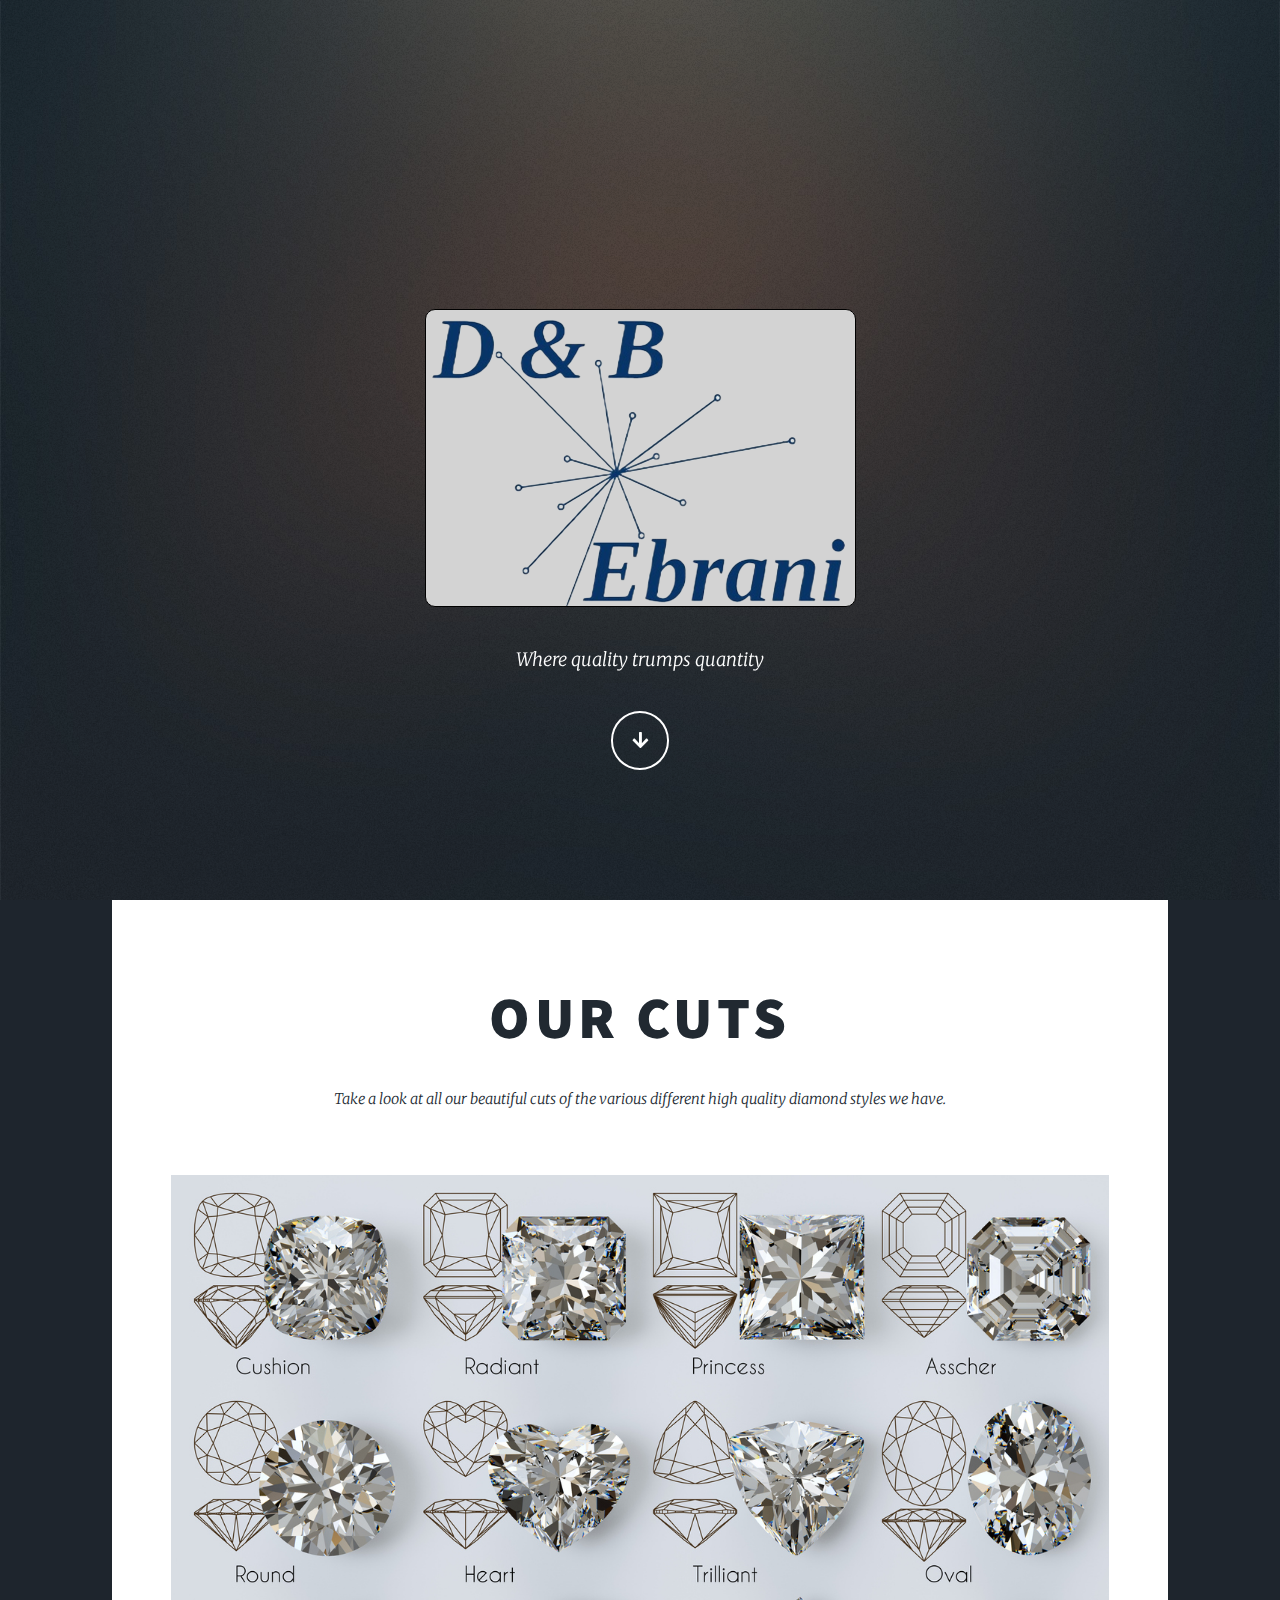
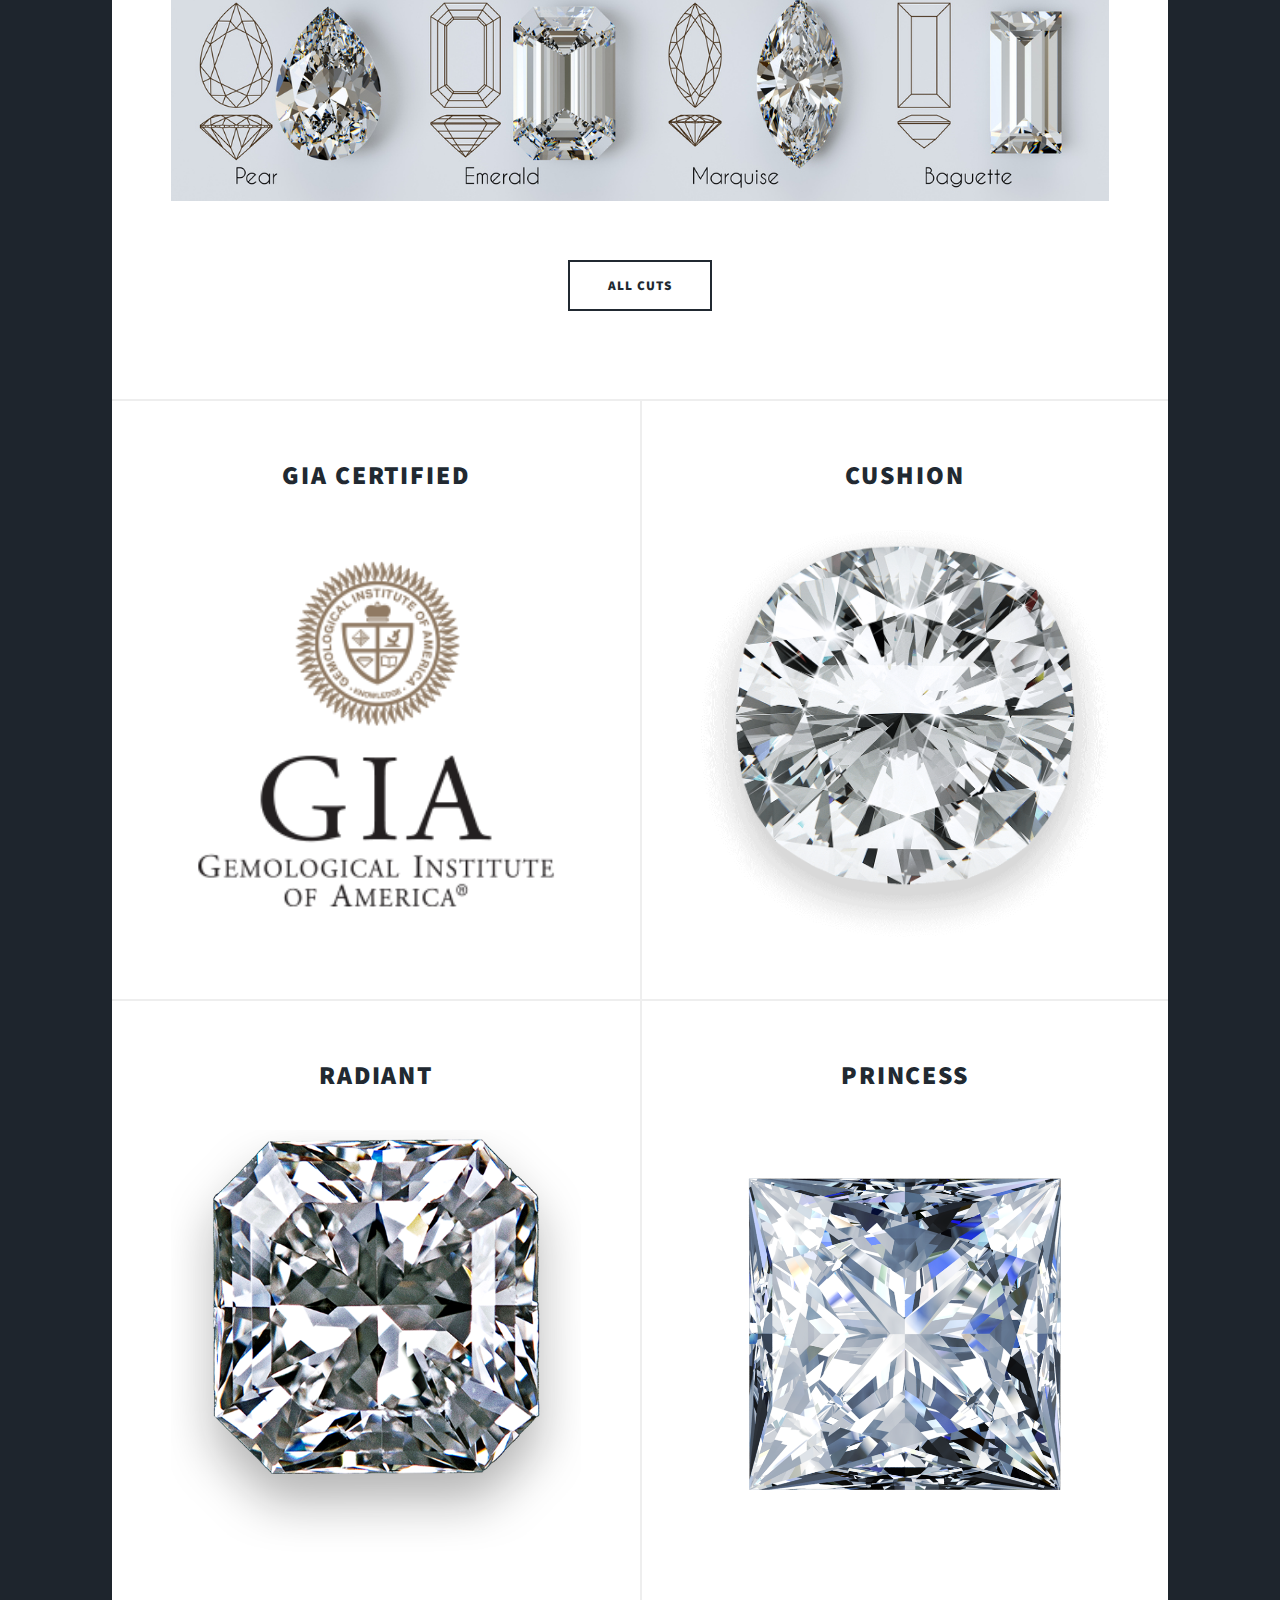
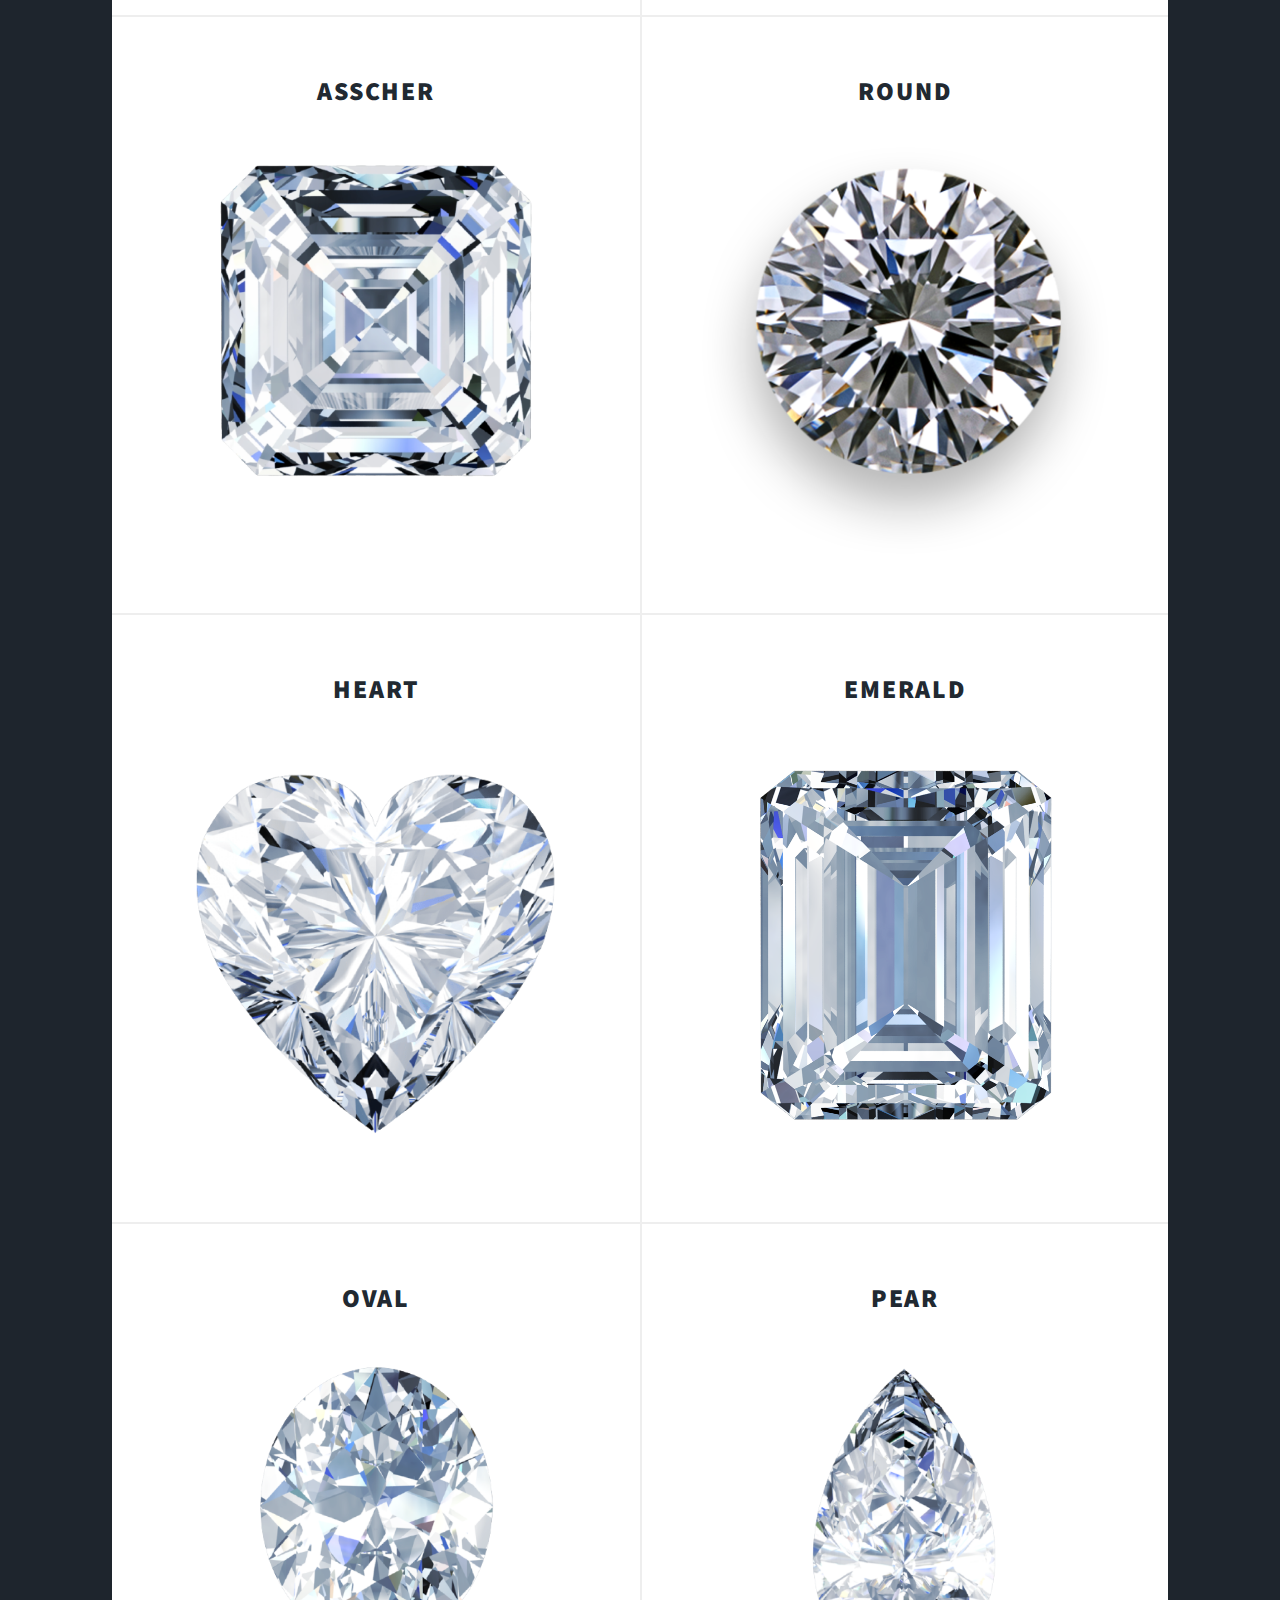
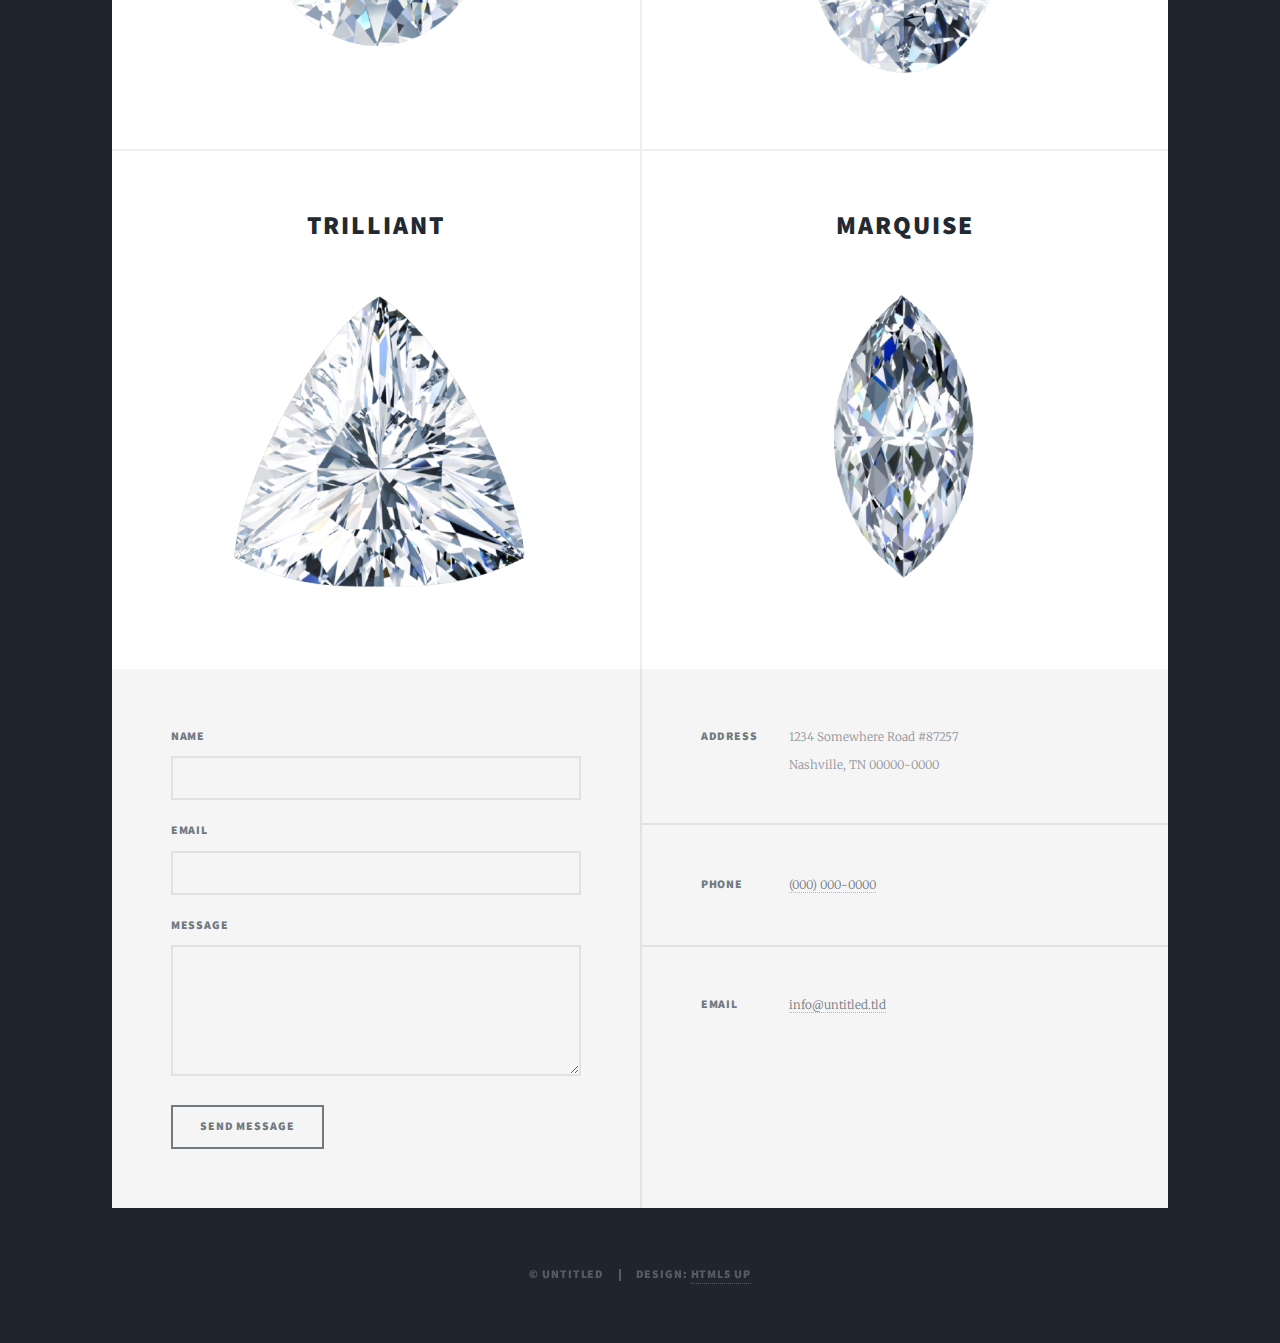
==== index.html @ 0fe48cf9 "first commit" ====
<!DOCTYPE HTML>
<!--
	Massively by HTML5 UP
	html5up.net | @ajlkn
	Free for personal and commercial use under the CCA 3.0 license (html5up.net/license)
-->
<html>
	<head>
		<title>D&B Ebrani</title>
		<meta charset="utf-8" />
		<meta name="viewport" content="width=device-width, initial-scale=1, user-scalable=no" />
		<link rel="stylesheet" href="assets/css/main.css" />
		<noscript><link rel="stylesheet" href="assets/css/noscript.css" /></noscript>
		<link rel="apple-touch-icon" sizes="180x180" href="./assets/favicon_io/apple-touch-icon.png">
		<link rel="icon" type="image/png" sizes="32x32" href="./assets/favicon_io/favicon-32x32.png">
		<link rel="icon" type="image/png" sizes="16x16" href="./assets/favicon_io/favicon-16x16.png">
		<link rel="manifest" href="/site.webmanifest">
	</head>
	<body class="is-preload">

		<!-- Wrapper -->
			<div id="wrapper" class="fade-in">

				<!-- Intro -->
					<div id="intro">
						<img src="./images/logo.png" class='main-logo' alt="">
						<!-- <h1>D & B<br />
						Ebrani</h1> -->
						<br>
						<p>Where quality trumps quantity</p>
						<ul class="actions">
							<li><a href="#header" class="button icon solid solo fa-arrow-down scrolly">Continue</a></li>
						</ul>
					</div>

				<!-- Header -->
					<header id="header">
						<a href="index.html" class="logo">D&B Ebrani</a>
					</header>

				<!-- Nav -->
					<!-- <nav id="nav">
						<ul class="links">
							<li class="active"><a href="index.html">This is Massively</a></li>
							<li><a href="generic.html">Generic Page</a></li>
							<li><a href="elements.html">Elements Reference</a></li>
						</ul>
						<ul class="icons">
							<li><a href="#" class="icon brands fa-twitter"><span class="label">Twitter</span></a></li>
							<li><a href="#" class="icon brands fa-facebook-f"><span class="label">Facebook</span></a></li>
							<li><a href="#" class="icon brands fa-instagram"><span class="label">Instagram</span></a></li>
							<li><a href="#" class="icon brands fa-github"><span class="label">GitHub</span></a></li>
						</ul>
					</nav> -->

				<!-- Main -->
					<div id="main">

						<!-- Featured Post -->
							<article class="post featured">
								<header class="major">
									<!-- <span class="date">April 25, 2017</span> -->
									<h2>Our Cuts</h2>
									<p>Take a look at all our beautiful cuts of the various different high quality diamond styles we have.</p>
								</header>
								<a href="all_cuts.html" class="image main"><img src="images/allcuts.jpeg" alt="" /></a>
								<ul class="actions special">
									<li><a href="all_cuts.html" class="button large">All Cuts</a></li>
								</ul>
							</article>

						<!-- Posts -->
							<section class="posts">
								<article>
									<header>
										<!-- <span class="date">April 24, 2017</span> -->
										<h2><a href="./gia.html">GIA Certified
										</a></h2>
									</header>
									<a href="./gia.html" class="image fit"><img src="images/gia.png" alt="" /></a>
									<!-- <p>Donec eget ex magna. Interdum et malesuada fames ac ante ipsum primis in faucibus. Pellentesque venenatis dolor imperdiet dolor mattis sagittis magna etiam.</p>
									<ul class="actions special">
										<li><a href="#" class="button">Full Story</a></li> -->
									</ul>
								</article>
								<article>
									<header>
										<!-- <span class="date">April 22, 2017</span> -->
										<h2><a href="./cushion.html">Cushion
										</a></h2>
									</header>
									<a href="./cushion.html" class="image fit"><img src="images/cushion.png" alt="" /></a>
									<!-- <p>Donec eget ex magna. Interdum et malesuada fames ac ante ipsum primis in faucibus. Pellentesque venenatis dolor imperdiet dolor mattis sagittis magna etiam.</p>
									<ul class="actions special">
										<li><a href="#" class="button">Full Story</a></li> -->
									</ul>
								</article>
								<article>
									<header>
										<!-- <span class="date">April 18, 2017</span> -->
										<h2><a href="radiant.html">Radiant
										</a></h2>
									</header>
									<a href="radiant.html" class="image fit"><img src="images/radiant.png" alt="" /></a>
									<!-- <p>Donec eget ex magna. Interdum et malesuada fames ac ante ipsum primis in faucibus. Pellentesque venenatis dolor imperdiet dolor mattis sagittis magna etiam.</p>
									<ul class="actions special">
										<li><a href="#" class="button">Full Story</a></li> -->
									</ul>
								</article>
								<article>
									<header>
										<!-- <span class="date">April 14, 2017</span> -->
										<h2><a href="princess.html">Princess
										</a></h2>
									</header>
									<a href="princess.html" class="image fit"><img src="images/princess.png" alt="" /></a>
									<!-- <p>Donec eget ex magna. Interdum et malesuada fames ac ante ipsum primis in faucibus. Pellentesque venenatis dolor imperdiet dolor mattis sagittis magna etiam.</p>
									<ul class="actions special">
										<li><a href="#" class="button">Full Story</a></li> -->
									</ul>
								</article>
								<article>
									<header>
										<!-- <span class="date">April 11, 2017</span> -->
										<h2><a href="asscher.html">Asscher
										</a></h2>
									</header>
									<a href="asscher.html" class="image fit"><img src="images/asscher.png" alt="" /></a>
									<!-- <p>Donec eget ex magna. Interdum et malesuada fames ac ante ipsum primis in faucibus. Pellentesque venenatis dolor imperdiet dolor mattis sagittis magna etiam.</p>
									<ul class="actions special">
										<li><a href="#" class="button">Full Story</a></li> -->
									</ul>
								</article>
								<article>
									<header>
										<!-- <span class="date">April 7, 2017</span> -->
										<h2><a href="round.html">Round</a></h2>
									</header>
									<a href="round.html" class="image fit"><img src="images/round.png" alt="" /></a>
									<!-- <p>Donec eget ex magna. Interdum et malesuada fames ac ante ipsum primis in faucibus. Pellentesque venenatis dolor imperdiet dolor mattis sagittis magna etiam.</p>
									<ul class="actions special">
										<li><a href="#" class="button">Full Story</a></li> -->
									</ul>
								</article>
								<article>
									<header>
										<!-- <span class="date">April 7, 2017</span> -->
										<h2><a href="heart.html">Heart</a></h2>
									</header>
									<a href="heart.html" class="image fit"><img src="images/heart.png" alt="" /></a>
									<!-- <p>Donec eget ex magna. Interdum et malesuada fames ac ante ipsum primis in faucibus. Pellentesque venenatis dolor imperdiet dolor mattis sagittis magna etiam.</p>
									<ul class="actions special">
										<li><a href="#" class="button">Full Story</a></li> -->
									</ul>
								</article>
								<article>
									<header>
										<!-- <span class="date">April 7, 2017</span> -->
										<h2><a href="emerald.html">Emerald</a></h2>
									</header>
									<a href="emerald.html" class="image fit"><img src="images/emerald.png" alt="" /></a>
									<!-- <p>Donec eget ex magna. Interdum et malesuada fames ac ante ipsum primis in faucibus. Pellentesque venenatis dolor imperdiet dolor mattis sagittis magna etiam.</p>
									<ul class="actions special">
										<li><a href="#" class="button">Full Story</a></li> -->
									</ul>
								</article>
								<article>
									<header>
										<!-- <span class="date">April 7, 2017</span> -->
										<h2><a href="oval.html">Oval</a></h2>
									</header>
									<a href="oval.html" class="image fit"><img src="images/oval.png" alt="" /></a>
									<!-- <p>Donec eget ex magna. Interdum et malesuada fames ac ante ipsum primis in faucibus. Pellentesque venenatis dolor imperdiet dolor mattis sagittis magna etiam.</p>
									<ul class="actions special">
										<li><a href="#" class="button">Full Story</a></li> -->
									</ul>
								</article>
								<article>
									<header>
										<!-- <span class="date">April 7, 2017</span> -->
										<h2><a href="pear.html">Pear</a></h2>
									</header>
									<a href="pear.html" class="image fit"><img src="images/pear.png" alt="" /></a>
									<!-- <p>Donec eget ex magna. Interdum et malesuada fames ac ante ipsum primis in faucibus. Pellentesque venenatis dolor imperdiet dolor mattis sagittis magna etiam.</p>
									<ul class="actions special">
										<li><a href="#" class="button">Full Story</a></li> -->
									</ul>
								</article>
								<article>
									<header>
										<!-- <span class="date">April 7, 2017</span> -->
										<h2><a href="trilliant.html">Trilliant</a></h2>
									</header>
									<a href="trilliant.html" class="image fit"><img src="images/trilliant.png" alt="" /></a>
									<!-- <p>Donec eget ex magna. Interdum et malesuada fames ac ante ipsum primis in faucibus. Pellentesque venenatis dolor imperdiet dolor mattis sagittis magna etiam.</p>
									<ul class="actions special">
										<li><a href="#" class="button">Full Story</a></li> -->
									</ul>
								</article>
								
								<article>
									<header>
										<!-- <span class="date">April 7, 2017</span> -->
										<h2><a href="marquise.html">Marquise</a></h2>
									</header>
									<a href="marquise.html" class="image fit"><img src="images/marquise.png" alt="" /></a>
									<!-- <p>Donec eget ex magna. Interdum et malesuada fames ac ante ipsum primis in faucibus. Pellentesque venenatis dolor imperdiet dolor mattis sagittis magna etiam.</p>
									<ul class="actions special">
										<li><a href="#" class="button">Full Story</a></li> -->
									</ul>
								</article>
							</section>

						<!-- Footer -->
							<!-- <footer>
								<div class="pagination">
									<a href="#" class="previous">Prev</a>
									<a href="#" class="page active">1</a>
									<a href="#" class="page">2</a>
									<a href="#" class="page">3</a>
									<span class="extra">&hellip;</span>
									<a href="#" class="page">8</a>
									<a href="#" class="page">9</a>
									<a href="#" class="page">10</a>
									<a href="#" class="next">Next</a>
								</div>
							</footer> -->

					</div>

				<!-- Footer -->
					<footer id="footer">
						<section>
							<form method="post" action="#">
								<div class="fields">
									<div class="field">
										<label for="name">Name</label>
										<input type="text" name="name" id="name" />
									</div>
									<div class="field">
										<label for="email">Email</label>
										<input type="text" name="email" id="email" />
									</div>
									<div class="field">
										<label for="message">Message</label>
										<textarea name="message" id="message" rows="3"></textarea>
									</div>
								</div>
								<ul class="actions">
									<li><input type="submit" value="Send Message" /></li>
								</ul>
							</form>
						</section>
						<section class="split contact">
							<section class="alt">
								<h3>Address</h3>
								<p>1234 Somewhere Road #87257<br />
								Nashville, TN 00000-0000</p>
							</section>
							<section>
								<h3>Phone</h3>
								<p><a href="#">(000) 000-0000</a></p>
							</section>
							<section>
								<h3>Email</h3>
								<p><a href="#">info@untitled.tld</a></p>
							</section>
							<!-- <section>
								<h3>Social</h3>
								<ul class="icons alt">
									<li><a href="#" class="icon brands alt fa-twitter"><span class="label">Twitter</span></a></li>
									<li><a href="#" class="icon brands alt fa-facebook-f"><span class="label">Facebook</span></a></li>
									<li><a href="#" class="icon brands alt fa-instagram"><span class="label">Instagram</span></a></li>
									<li><a href="#" class="icon brands alt fa-github"><span class="label">GitHub</span></a></li>
								</ul>
							</section> -->
						</section>
					</footer>

				<!-- Copyright -->
					<div id="copyright">
						<ul><li>&copy; Untitled</li><li>Design: <a href="https://html5up.net">HTML5 UP</a></li></ul>
					</div>

			</div>

		<!-- Scripts -->
			<script src="assets/js/jquery.min.js"></script>
			<script src="assets/js/jquery.scrollex.min.js"></script>
			<script src="assets/js/jquery.scrolly.min.js"></script>
			<script src="assets/js/browser.min.js"></script>
			<script src="assets/js/breakpoints.min.js"></script>
			<script src="assets/js/util.js"></script>
			<script src="assets/js/main.js"></script>

	</body>
</html>
---- assets/css/main.css ----
@import url(fontawesome-all.min.css);
@import url("https://fonts.googleapis.com/css?family=Merriweather:300,700,300italic,700italic|Source+Sans+Pro:900");

/*
	Massively by HTML5 UP
	html5up.net | @ajlkn
	Free for personal and commercial use under the CCA 3.0 license (html5up.net/license)
*/


html, body, div, span, applet, object,
iframe, h1, h2, h3, h4, h5, h6, p, blockquote,
pre, a, abbr, acronym, address, big, cite,
code, del, dfn, em, img, ins, kbd, q, s, samp,
small, strike, strong, sub, sup, tt, var, b,
u, i, center, dl, dt, dd, ol, ul, li, fieldset,
form, label, legend, table, caption, tbody,
tfoot, thead, tr, th, td, article, aside,
canvas, details, embed, figure, figcaption,
footer, header, hgroup, menu, nav, output, ruby,
section, summary, time, mark, audio, video {
	margin: 0;
	padding: 0;
	border: 0;
	font-size: 100%;
	font: inherit;
	vertical-align: baseline;}

article, aside, details, figcaption, figure,
footer, header, hgroup, menu, nav, section {
	display: block;}

body {
	line-height: 1;
}

ol, ul {
	list-style: none;
}

blockquote, q {
	quotes: none;
}

	blockquote:before, blockquote:after, q:before, q:after {
		content: '';
		content: none;
	}

table {
	border-collapse: collapse;
	border-spacing: 0;
}

body {
	-webkit-text-size-adjust: none;
}

mark {
	background-color: transparent;
	color: inherit;
}

input::-moz-focus-inner {
	border: 0;
	padding: 0;
}

input, select, textarea {
	-moz-appearance: none;
	-webkit-appearance: none;
	-ms-appearance: none;
	appearance: none;
}

/* Basic */

	@-ms-viewport {
		width: device-width;
	}

	body {
		-ms-overflow-style: scrollbar;
	}

	@media screen and (max-width: 480px) {

		html, body {
			min-width: 320px;
		}

	}

	html {
		box-sizing: border-box;
	}

	*, *:before, *:after {
		box-sizing: inherit;
	}

	body {
		background-color: #1e252d;
	}

		body.is-preload *, body.is-preload *:before, body.is-preload *:after {
			-moz-animation: none !important;
			-webkit-animation: none !important;
			-ms-animation: none !important;
			animation: none !important;
			-moz-transition: none !important;
			-webkit-transition: none !important;
			-ms-transition: none !important;
			transition: none !important;
		}

/* Type */

	html {
		font-size: 16pt;
	}

		@media screen and (max-width: 1680px) {

			html {
				font-size: 12pt;
			}

		}

		@media screen and (max-width: 1280px) {

			html {
				font-size: 11pt;
			}

		}

		@media screen and (max-width: 360px) {

			html {
				font-size: 10pt;
			}

		}

	body {
		color: #212931;
	}

	body, input, select, textarea {
		font-family: "Merriweather", Georgia, serif;
		font-weight: 300;
		font-size: 1rem;
		line-height: 2.375;
	}

	a {
		-moz-transition: color 0.2s ease-in-out, background-color 0.2s ease-in-out, border-color 0.2s ease-in-out, box-shadow 0.2s ease-in-out;
		-webkit-transition: color 0.2s ease-in-out, background-color 0.2s ease-in-out, border-color 0.2s ease-in-out, box-shadow 0.2s ease-in-out;
		-ms-transition: color 0.2s ease-in-out, background-color 0.2s ease-in-out, border-color 0.2s ease-in-out, box-shadow 0.2s ease-in-out;
		transition: color 0.2s ease-in-out, background-color 0.2s ease-in-out, border-color 0.2s ease-in-out, box-shadow 0.2s ease-in-out;
		border-bottom: dotted 1px;
		text-decoration: none;
	}

		a:hover {
			border-bottom-color: transparent;
		}

	strong, b {
		font-weight: 600;
	}

	em, i {
		font-style: italic;
	}

	p {
		text-align: justify;
		margin: 0 0 2rem 0;
	}

	h1, h2, h3, h4, h5, h6 {
		font-family: "Source Sans Pro", Helvetica, sans-serif;
		font-weight: 900;
		line-height: 1.5;
		letter-spacing: 0.075em;
		text-transform: uppercase;
		margin: 0 0 1rem 0;
	}

		h1 a, h2 a, h3 a, h4 a, h5 a, h6 a {
			border-bottom: 0;
			color: inherit;
			text-decoration: none;
		}

	h1 {
		font-size: 4rem;
		line-height: 1.1;
		margin: 0 0 2rem 0;
	}

	h2 {
		font-size: 1.75rem;
		line-height: 1.3;
		margin: 0 0 1.5rem 0;
	}

	h3 {
		font-size: 1.25rem;
		margin: 0 0 1.5rem 0;
	}

	h4 {
		font-size: 1rem;
	}

	h5 {
		font-size: 0.9rem;
	}

	h6 {
		font-size: 0.8rem;
	}

	sub {
		font-size: 0.8rem;
		position: relative;
		top: 0.5rem;
	}

	sup {
		font-size: 0.8rem;
		position: relative;
		top: -0.5rem;
	}

	blockquote {
		border-left: solid 4px;
		font-style: italic;
		margin: 0 0 2rem 0;
		padding: 0.5rem 0 0.5rem 2rem;
	}

	code {
		border: solid 2px;
		font-family: "Courier New", monospace;
		font-size: 0.9rem;
		margin: 0 0.25rem;
		padding: 0.25rem 0.65rem;
	}

	pre {
		-webkit-overflow-scrolling: touch;
		font-family: "Courier New", monospace;
		font-size: 0.9rem;
		margin: 0 0 2rem 0;
	}

		pre code {
			display: block;
			line-height: 1.75;
			padding: 1rem 1.5rem;
			overflow-x: auto;
		}

	hr {
		border: 0;
		border-bottom: solid 2px;
		margin: 3rem 0;
	}

		hr.major {
			margin: 5rem 0;
		}

	.align-left {
		text-align: left;
	}

	.align-center {
		text-align: center;
	}

	.align-right {
		text-align: right;
	}

	input, select, textarea {
		color: #212931;
	}

	a {
		color: #212931;
		border-bottom-color: rgba(33, 41, 49, 0.5);
	}

		a:hover {
			border-bottom-color: transparent;
			color: #18bfef !important;
		}

	strong, b {
		color: #212931;
	}

	h1, h2, h3, h4, h5, h6 {
		color: #212931;
	}

	blockquote {
		border-left-color: #eeeeee;
	}

	code {
		background: rgba(220, 220, 220, 0.25);
		border-color: #eeeeee;
	}

	hr {
		border-bottom-color: #eeeeee;
	}

/* Row */

	.row {
		display: flex;
		flex-wrap: wrap;
		box-sizing: border-box;
		align-items: stretch;
	}

		.row > * {
			box-sizing: border-box;
		}

		.row.gtr-uniform > * > :last-child {
			margin-bottom: 0;
		}

		.row.aln-left {
			justify-content: flex-start;
		}

		.row.aln-center {
			justify-content: center;
		}

		.row.aln-right {
			justify-content: flex-end;
		}

		.row.aln-top {
			align-items: flex-start;
		}

		.row.aln-middle {
			align-items: center;
		}

		.row.aln-bottom {
			align-items: flex-end;
		}

		.row > .imp {
			order: -1;
		}

		.row > .col-1 {
			width: 8.33333%;
		}

		.row > .off-1 {
			margin-left: 8.33333%;
		}

		.row > .col-2 {
			width: 16.66667%;
		}

		.row > .off-2 {
			margin-left: 16.66667%;
		}

		.row > .col-3 {
			width: 25%;
		}

		.row > .off-3 {
			margin-left: 25%;
		}

		.row > .col-4 {
			width: 33.33333%;
		}

		.row > .off-4 {
			margin-left: 33.33333%;
		}

		.row > .col-5 {
			width: 41.66667%;
		}

		.row > .off-5 {
			margin-left: 41.66667%;
		}

		.row > .col-6 {
			width: 50%;
		}

		.row > .off-6 {
			margin-left: 50%;
		}

		.row > .col-7 {
			width: 58.33333%;
		}

		.row > .off-7 {
			margin-left: 58.33333%;
		}

		.row > .col-8 {
			width: 66.66667%;
		}

		.row > .off-8 {
			margin-left: 66.66667%;
		}

		.row > .col-9 {
			width: 75%;
		}

		.row > .off-9 {
			margin-left: 75%;
		}

		.row > .col-10 {
			width: 83.33333%;
		}

		.row > .off-10 {
			margin-left: 83.33333%;
		}

		.row > .col-11 {
			width: 91.66667%;
		}

		.row > .off-11 {
			margin-left: 91.66667%;
		}

		.row > .col-12 {
			width: 100%;
		}

		.row > .off-12 {
			margin-left: 100%;
		}

		.row.gtr-0 {
			margin-top: 0;
			margin-left: 0rem;
		}

			.row.gtr-0 > * {
				padding: 0 0 0 0rem;
			}

			.row.gtr-0.gtr-uniform {
				margin-top: 0rem;
			}

				.row.gtr-0.gtr-uniform > * {
					padding-top: 0rem;
				}

		.row.gtr-25 {
			margin-top: 0;
			margin-left: -0.375rem;
		}

			.row.gtr-25 > * {
				padding: 0 0 0 0.375rem;
			}

			.row.gtr-25.gtr-uniform {
				margin-top: -0.375rem;
			}

				.row.gtr-25.gtr-uniform > * {
					padding-top: 0.375rem;
				}

		.row.gtr-50 {
			margin-top: 0;
			margin-left: -0.75rem;
		}

			.row.gtr-50 > * {
				padding: 0 0 0 0.75rem;
			}

			.row.gtr-50.gtr-uniform {
				margin-top: -0.75rem;
			}

				.row.gtr-50.gtr-uniform > * {
					padding-top: 0.75rem;
				}

		.row {
			margin-top: 0;
			margin-left: -1.5rem;
		}

			.row > * {
				padding: 0 0 0 1.5rem;
			}

			.row.gtr-uniform {
				margin-top: -1.5rem;
			}

				.row.gtr-uniform > * {
					padding-top: 1.5rem;
				}

		.row.gtr-150 {
			margin-top: 0;
			margin-left: -2.25rem;
		}

			.row.gtr-150 > * {
				padding: 0 0 0 2.25rem;
			}

			.row.gtr-150.gtr-uniform {
				margin-top: -2.25rem;
			}

				.row.gtr-150.gtr-uniform > * {
					padding-top: 2.25rem;
				}

		.row.gtr-200 {
			margin-top: 0;
			margin-left: -3rem;
		}

			.row.gtr-200 > * {
				padding: 0 0 0 3rem;
			}

			.row.gtr-200.gtr-uniform {
				margin-top: -3rem;
			}

				.row.gtr-200.gtr-uniform > * {
					padding-top: 3rem;
				}

		@media screen and (max-width: 1680px) {

			.row {
				display: flex;
				flex-wrap: wrap;
				box-sizing: border-box;
				align-items: stretch;
			}

				.row > * {
					box-sizing: border-box;
				}

				.row.gtr-uniform > * > :last-child {
					margin-bottom: 0;
				}

				.row.aln-left {
					justify-content: flex-start;
				}

				.row.aln-center {
					justify-content: center;
				}

				.row.aln-right {
					justify-content: flex-end;
				}

				.row.aln-top {
					align-items: flex-start;
				}

				.row.aln-middle {
					align-items: center;
				}

				.row.aln-bottom {
					align-items: flex-end;
				}

				.row > .imp-xlarge {
					order: -1;
				}

				.row > .col-1-xlarge {
					width: 8.33333%;
				}

				.row > .off-1-xlarge {
					margin-left: 8.33333%;
				}

				.row > .col-2-xlarge {
					width: 16.66667%;
				}

				.row > .off-2-xlarge {
					margin-left: 16.66667%;
				}

				.row > .col-3-xlarge {
					width: 25%;
				}

				.row > .off-3-xlarge {
					margin-left: 25%;
				}

				.row > .col-4-xlarge {
					width: 33.33333%;
				}

				.row > .off-4-xlarge {
					margin-left: 33.33333%;
				}

				.row > .col-5-xlarge {
					width: 41.66667%;
				}

				.row > .off-5-xlarge {
					margin-left: 41.66667%;
				}

				.row > .col-6-xlarge {
					width: 50%;
				}

				.row > .off-6-xlarge {
					margin-left: 50%;
				}

				.row > .col-7-xlarge {
					width: 58.33333%;
				}

				.row > .off-7-xlarge {
					margin-left: 58.33333%;
				}

				.row > .col-8-xlarge {
					width: 66.66667%;
				}

				.row > .off-8-xlarge {
					margin-left: 66.66667%;
				}

				.row > .col-9-xlarge {
					width: 75%;
				}

				.row > .off-9-xlarge {
					margin-left: 75%;
				}

				.row > .col-10-xlarge {
					width: 83.33333%;
				}

				.row > .off-10-xlarge {
					margin-left: 83.33333%;
				}

				.row > .col-11-xlarge {
					width: 91.66667%;
				}

				.row > .off-11-xlarge {
					margin-left: 91.66667%;
				}

				.row > .col-12-xlarge {
					width: 100%;
				}

				.row > .off-12-xlarge {
					margin-left: 100%;
				}

				.row.gtr-0 {
					margin-top: 0;
					margin-left: 0rem;
				}

					.row.gtr-0 > * {
						padding: 0 0 0 0rem;
					}

					.row.gtr-0.gtr-uniform {
						margin-top: 0rem;
					}

						.row.gtr-0.gtr-uniform > * {
							padding-top: 0rem;
						}

				.row.gtr-25 {
					margin-top: 0;
					margin-left: -0.375rem;
				}

					.row.gtr-25 > * {
						padding: 0 0 0 0.375rem;
					}

					.row.gtr-25.gtr-uniform {
						margin-top: -0.375rem;
					}

						.row.gtr-25.gtr-uniform > * {
							padding-top: 0.375rem;
						}

				.row.gtr-50 {
					margin-top: 0;
					margin-left: -0.75rem;
				}

					.row.gtr-50 > * {
						padding: 0 0 0 0.75rem;
					}

					.row.gtr-50.gtr-uniform {
						margin-top: -0.75rem;
					}

						.row.gtr-50.gtr-uniform > * {
							padding-top: 0.75rem;
						}

				.row {
					margin-top: 0;
					margin-left: -1.5rem;
				}

					.row > * {
						padding: 0 0 0 1.5rem;
					}

					.row.gtr-uniform {
						margin-top: -1.5rem;
					}

						.row.gtr-uniform > * {
							padding-top: 1.5rem;
						}

				.row.gtr-150 {
					margin-top: 0;
					margin-left: -2.25rem;
				}

					.row.gtr-150 > * {
						padding: 0 0 0 2.25rem;
					}

					.row.gtr-150.gtr-uniform {
						margin-top: -2.25rem;
					}

						.row.gtr-150.gtr-uniform > * {
							padding-top: 2.25rem;
						}

				.row.gtr-200 {
					margin-top: 0;
					margin-left: -3rem;
				}

					.row.gtr-200 > * {
						padding: 0 0 0 3rem;
					}

					.row.gtr-200.gtr-uniform {
						margin-top: -3rem;
					}

						.row.gtr-200.gtr-uniform > * {
							padding-top: 3rem;
						}

		}

		@media screen and (max-width: 1280px) {

			.row {
				display: flex;
				flex-wrap: wrap;
				box-sizing: border-box;
				align-items: stretch;
			}

				.row > * {
					box-sizing: border-box;
				}

				.row.gtr-uniform > * > :last-child {
					margin-bottom: 0;
				}

				.row.aln-left {
					justify-content: flex-start;
				}

				.row.aln-center {
					justify-content: center;
				}

				.row.aln-right {
					justify-content: flex-end;
				}

				.row.aln-top {
					align-items: flex-start;
				}

				.row.aln-middle {
					align-items: center;
				}

				.row.aln-bottom {
					align-items: flex-end;
				}

				.row > .imp-large {
					order: -1;
				}

				.row > .col-1-large {
					width: 8.33333%;
				}

				.row > .off-1-large {
					margin-left: 8.33333%;
				}

				.row > .col-2-large {
					width: 16.66667%;
				}

				.row > .off-2-large {
					margin-left: 16.66667%;
				}

				.row > .col-3-large {
					width: 25%;
				}

				.row > .off-3-large {
					margin-left: 25%;
				}

				.row > .col-4-large {
					width: 33.33333%;
				}

				.row > .off-4-large {
					margin-left: 33.33333%;
				}

				.row > .col-5-large {
					width: 41.66667%;
				}

				.row > .off-5-large {
					margin-left: 41.66667%;
				}

				.row > .col-6-large {
					width: 50%;
				}

				.row > .off-6-large {
					margin-left: 50%;
				}

				.row > .col-7-large {
					width: 58.33333%;
				}

				.row > .off-7-large {
					margin-left: 58.33333%;
				}

				.row > .col-8-large {
					width: 66.66667%;
				}

				.row > .off-8-large {
					margin-left: 66.66667%;
				}

				.row > .col-9-large {
					width: 75%;
				}

				.row > .off-9-large {
					margin-left: 75%;
				}

				.row > .col-10-large {
					width: 83.33333%;
				}

				.row > .off-10-large {
					margin-left: 83.33333%;
				}

				.row > .col-11-large {
					width: 91.66667%;
				}

				.row > .off-11-large {
					margin-left: 91.66667%;
				}

				.row > .col-12-large {
					width: 100%;
				}

				.row > .off-12-large {
					margin-left: 100%;
				}

				.row.gtr-0 {
					margin-top: 0;
					margin-left: 0rem;
				}

					.row.gtr-0 > * {
						padding: 0 0 0 0rem;
					}

					.row.gtr-0.gtr-uniform {
						margin-top: 0rem;
					}

						.row.gtr-0.gtr-uniform > * {
							padding-top: 0rem;
						}

				.row.gtr-25 {
					margin-top: 0;
					margin-left: -0.375rem;
				}

					.row.gtr-25 > * {
						padding: 0 0 0 0.375rem;
					}

					.row.gtr-25.gtr-uniform {
						margin-top: -0.375rem;
					}

						.row.gtr-25.gtr-uniform > * {
							padding-top: 0.375rem;
						}

				.row.gtr-50 {
					margin-top: 0;
					margin-left: -0.75rem;
				}

					.row.gtr-50 > * {
						padding: 0 0 0 0.75rem;
					}

					.row.gtr-50.gtr-uniform {
						margin-top: -0.75rem;
					}

						.row.gtr-50.gtr-uniform > * {
							padding-top: 0.75rem;
						}

				.row {
					margin-top: 0;
					margin-left: -1.5rem;
				}

					.row > * {
						padding: 0 0 0 1.5rem;
					}

					.row.gtr-uniform {
						margin-top: -1.5rem;
					}

						.row.gtr-uniform > * {
							padding-top: 1.5rem;
						}

				.row.gtr-150 {
					margin-top: 0;
					margin-left: -2.25rem;
				}

					.row.gtr-150 > * {
						padding: 0 0 0 2.25rem;
					}

					.row.gtr-150.gtr-uniform {
						margin-top: -2.25rem;
					}

						.row.gtr-150.gtr-uniform > * {
							padding-top: 2.25rem;
						}

				.row.gtr-200 {
					margin-top: 0;
					margin-left: -3rem;
				}

					.row.gtr-200 > * {
						padding: 0 0 0 3rem;
					}

					.row.gtr-200.gtr-uniform {
						margin-top: -3rem;
					}

						.row.gtr-200.gtr-uniform > * {
							padding-top: 3rem;
						}

		}

		@media screen and (max-width: 980px) {

			.row {
				display: flex;
				flex-wrap: wrap;
				box-sizing: border-box;
				align-items: stretch;
			}

				.row > * {
					box-sizing: border-box;
				}

				.row.gtr-uniform > * > :last-child {
					margin-bottom: 0;
				}

				.row.aln-left {
					justify-content: flex-start;
				}

				.row.aln-center {
					justify-content: center;
				}

				.row.aln-right {
					justify-content: flex-end;
				}

				.row.aln-top {
					align-items: flex-start;
				}

				.row.aln-middle {
					align-items: center;
				}

				.row.aln-bottom {
					align-items: flex-end;
				}

				.row > .imp-medium {
					order: -1;
				}

				.row > .col-1-medium {
					width: 8.33333%;
				}

				.row > .off-1-medium {
					margin-left: 8.33333%;
				}

				.row > .col-2-medium {
					width: 16.66667%;
				}

				.row > .off-2-medium {
					margin-left: 16.66667%;
				}

				.row > .col-3-medium {
					width: 25%;
				}

				.row > .off-3-medium {
					margin-left: 25%;
				}

				.row > .col-4-medium {
					width: 33.33333%;
				}

				.row > .off-4-medium {
					margin-left: 33.33333%;
				}

				.row > .col-5-medium {
					width: 41.66667%;
				}

				.row > .off-5-medium {
					margin-left: 41.66667%;
				}

				.row > .col-6-medium {
					width: 50%;
				}

				.row > .off-6-medium {
					margin-left: 50%;
				}

				.row > .col-7-medium {
					width: 58.33333%;
				}

				.row > .off-7-medium {
					margin-left: 58.33333%;
				}

				.row > .col-8-medium {
					width: 66.66667%;
				}

				.row > .off-8-medium {
					margin-left: 66.66667%;
				}

				.row > .col-9-medium {
					width: 75%;
				}

				.row > .off-9-medium {
					margin-left: 75%;
				}

				.row > .col-10-medium {
					width: 83.33333%;
				}

				.row > .off-10-medium {
					margin-left: 83.33333%;
				}

				.row > .col-11-medium {
					width: 91.66667%;
				}

				.row > .off-11-medium {
					margin-left: 91.66667%;
				}

				.row > .col-12-medium {
					width: 100%;
				}

				.row > .off-12-medium {
					margin-left: 100%;
				}

				.row.gtr-0 {
					margin-top: 0;
					margin-left: 0rem;
				}

					.row.gtr-0 > * {
						padding: 0 0 0 0rem;
					}

					.row.gtr-0.gtr-uniform {
						margin-top: 0rem;
					}

						.row.gtr-0.gtr-uniform > * {
							padding-top: 0rem;
						}

				.row.gtr-25 {
					margin-top: 0;
					margin-left: -0.375rem;
				}

					.row.gtr-25 > * {
						padding: 0 0 0 0.375rem;
					}

					.row.gtr-25.gtr-uniform {
						margin-top: -0.375rem;
					}

						.row.gtr-25.gtr-uniform > * {
							padding-top: 0.375rem;
						}

				.row.gtr-50 {
					margin-top: 0;
					margin-left: -0.75rem;
				}

					.row.gtr-50 > * {
						padding: 0 0 0 0.75rem;
					}

					.row.gtr-50.gtr-uniform {
						margin-top: -0.75rem;
					}

						.row.gtr-50.gtr-uniform > * {
							padding-top: 0.75rem;
						}

				.row {
					margin-top: 0;
					margin-left: -1.5rem;
				}

					.row > * {
						padding: 0 0 0 1.5rem;
					}

					.row.gtr-uniform {
						margin-top: -1.5rem;
					}

						.row.gtr-uniform > * {
							padding-top: 1.5rem;
						}

				.row.gtr-150 {
					margin-top: 0;
					margin-left: -2.25rem;
				}

					.row.gtr-150 > * {
						padding: 0 0 0 2.25rem;
					}

					.row.gtr-150.gtr-uniform {
						margin-top: -2.25rem;
					}

						.row.gtr-150.gtr-uniform > * {
							padding-top: 2.25rem;
						}

				.row.gtr-200 {
					margin-top: 0;
					margin-left: -3rem;
				}

					.row.gtr-200 > * {
						padding: 0 0 0 3rem;
					}

					.row.gtr-200.gtr-uniform {
						margin-top: -3rem;
					}

						.row.gtr-200.gtr-uniform > * {
							padding-top: 3rem;
						}

		}

		@media screen and (max-width: 736px) {

			.row {
				display: flex;
				flex-wrap: wrap;
				box-sizing: border-box;
				align-items: stretch;
			}

				.row > * {
					box-sizing: border-box;
				}

				.row.gtr-uniform > * > :last-child {
					margin-bottom: 0;
				}

				.row.aln-left {
					justify-content: flex-start;
				}

				.row.aln-center {
					justify-content: center;
				}

				.row.aln-right {
					justify-content: flex-end;
				}

				.row.aln-top {
					align-items: flex-start;
				}

				.row.aln-middle {
					align-items: center;
				}

				.row.aln-bottom {
					align-items: flex-end;
				}

				.row > .imp-small {
					order: -1;
				}

				.row > .col-1-small {
					width: 8.33333%;
				}

				.row > .off-1-small {
					margin-left: 8.33333%;
				}

				.row > .col-2-small {
					width: 16.66667%;
				}

				.row > .off-2-small {
					margin-left: 16.66667%;
				}

				.row > .col-3-small {
					width: 25%;
				}

				.row > .off-3-small {
					margin-left: 25%;
				}

				.row > .col-4-small {
					width: 33.33333%;
				}

				.row > .off-4-small {
					margin-left: 33.33333%;
				}

				.row > .col-5-small {
					width: 41.66667%;
				}

				.row > .off-5-small {
					margin-left: 41.66667%;
				}

				.row > .col-6-small {
					width: 50%;
				}

				.row > .off-6-small {
					margin-left: 50%;
				}

				.row > .col-7-small {
					width: 58.33333%;
				}

				.row > .off-7-small {
					margin-left: 58.33333%;
				}

				.row > .col-8-small {
					width: 66.66667%;
				}

				.row > .off-8-small {
					margin-left: 66.66667%;
				}

				.row > .col-9-small {
					width: 75%;
				}

				.row > .off-9-small {
					margin-left: 75%;
				}

				.row > .col-10-small {
					width: 83.33333%;
				}

				.row > .off-10-small {
					margin-left: 83.33333%;
				}

				.row > .col-11-small {
					width: 91.66667%;
				}

				.row > .off-11-small {
					margin-left: 91.66667%;
				}

				.row > .col-12-small {
					width: 100%;
				}

				.row > .off-12-small {
					margin-left: 100%;
				}

				.row.gtr-0 {
					margin-top: 0;
					margin-left: 0rem;
				}

					.row.gtr-0 > * {
						padding: 0 0 0 0rem;
					}

					.row.gtr-0.gtr-uniform {
						margin-top: 0rem;
					}

						.row.gtr-0.gtr-uniform > * {
							padding-top: 0rem;
						}

				.row.gtr-25 {
					margin-top: 0;
					margin-left: -0.375rem;
				}

					.row.gtr-25 > * {
						padding: 0 0 0 0.375rem;
					}

					.row.gtr-25.gtr-uniform {
						margin-top: -0.375rem;
					}

						.row.gtr-25.gtr-uniform > * {
							padding-top: 0.375rem;
						}

				.row.gtr-50 {
					margin-top: 0;
					margin-left: -0.75rem;
				}

					.row.gtr-50 > * {
						padding: 0 0 0 0.75rem;
					}

					.row.gtr-50.gtr-uniform {
						margin-top: -0.75rem;
					}

						.row.gtr-50.gtr-uniform > * {
							padding-top: 0.75rem;
						}

				.row {
					margin-top: 0;
					margin-left: -1.5rem;
				}

					.row > * {
						padding: 0 0 0 1.5rem;
					}

					.row.gtr-uniform {
						margin-top: -1.5rem;
					}

						.row.gtr-uniform > * {
							padding-top: 1.5rem;
						}

				.row.gtr-150 {
					margin-top: 0;
					margin-left: -2.25rem;
				}

					.row.gtr-150 > * {
						padding: 0 0 0 2.25rem;
					}

					.row.gtr-150.gtr-uniform {
						margin-top: -2.25rem;
					}

						.row.gtr-150.gtr-uniform > * {
							padding-top: 2.25rem;
						}

				.row.gtr-200 {
					margin-top: 0;
					margin-left: -3rem;
				}

					.row.gtr-200 > * {
						padding: 0 0 0 3rem;
					}

					.row.gtr-200.gtr-uniform {
						margin-top: -3rem;
					}

						.row.gtr-200.gtr-uniform > * {
							padding-top: 3rem;
						}

		}

		@media screen and (max-width: 480px) {

			.row {
				display: flex;
				flex-wrap: wrap;
				box-sizing: border-box;
				align-items: stretch;
			}

				.row > * {
					box-sizing: border-box;
				}

				.row.gtr-uniform > * > :last-child {
					margin-bottom: 0;
				}

				.row.aln-left {
					justify-content: flex-start;
				}

				.row.aln-center {
					justify-content: center;
				}

				.row.aln-right {
					justify-content: flex-end;
				}

				.row.aln-top {
					align-items: flex-start;
				}

				.row.aln-middle {
					align-items: center;
				}

				.row.aln-bottom {
					align-items: flex-end;
				}

				.row > .imp-xsmall {
					order: -1;
				}

				.row > .col-1-xsmall {
					width: 8.33333%;
				}

				.row > .off-1-xsmall {
					margin-left: 8.33333%;
				}

				.row > .col-2-xsmall {
					width: 16.66667%;
				}

				.row > .off-2-xsmall {
					margin-left: 16.66667%;
				}

				.row > .col-3-xsmall {
					width: 25%;
				}

				.row > .off-3-xsmall {
					margin-left: 25%;
				}

				.row > .col-4-xsmall {
					width: 33.33333%;
				}

				.row > .off-4-xsmall {
					margin-left: 33.33333%;
				}

				.row > .col-5-xsmall {
					width: 41.66667%;
				}

				.row > .off-5-xsmall {
					margin-left: 41.66667%;
				}

				.row > .col-6-xsmall {
					width: 50%;
				}

				.row > .off-6-xsmall {
					margin-left: 50%;
				}

				.row > .col-7-xsmall {
					width: 58.33333%;
				}

				.row > .off-7-xsmall {
					margin-left: 58.33333%;
				}

				.row > .col-8-xsmall {
					width: 66.66667%;
				}

				.row > .off-8-xsmall {
					margin-left: 66.66667%;
				}

				.row > .col-9-xsmall {
					width: 75%;
				}

				.row > .off-9-xsmall {
					margin-left: 75%;
				}

				.row > .col-10-xsmall {
					width: 83.33333%;
				}

				.row > .off-10-xsmall {
					margin-left: 83.33333%;
				}

				.row > .col-11-xsmall {
					width: 91.66667%;
				}

				.row > .off-11-xsmall {
					margin-left: 91.66667%;
				}

				.row > .col-12-xsmall {
					width: 100%;
				}

				.row > .off-12-xsmall {
					margin-left: 100%;
				}

				.row.gtr-0 {
					margin-top: 0;
					margin-left: 0rem;
				}

					.row.gtr-0 > * {
						padding: 0 0 0 0rem;
					}

					.row.gtr-0.gtr-uniform {
						margin-top: 0rem;
					}

						.row.gtr-0.gtr-uniform > * {
							padding-top: 0rem;
						}

				.row.gtr-25 {
					margin-top: 0;
					margin-left: -0.375rem;
				}

					.row.gtr-25 > * {
						padding: 0 0 0 0.375rem;
					}

					.row.gtr-25.gtr-uniform {
						margin-top: -0.375rem;
					}

						.row.gtr-25.gtr-uniform > * {
							padding-top: 0.375rem;
						}

				.row.gtr-50 {
					margin-top: 0;
					margin-left: -0.75rem;
				}

					.row.gtr-50 > * {
						padding: 0 0 0 0.75rem;
					}

					.row.gtr-50.gtr-uniform {
						margin-top: -0.75rem;
					}

						.row.gtr-50.gtr-uniform > * {
							padding-top: 0.75rem;
						}

				.row {
					margin-top: 0;
					margin-left: -1.5rem;
				}

					.row > * {
						padding: 0 0 0 1.5rem;
					}

					.row.gtr-uniform {
						margin-top: -1.5rem;
					}

						.row.gtr-uniform > * {
							padding-top: 1.5rem;
						}

				.row.gtr-150 {
					margin-top: 0;
					margin-left: -2.25rem;
				}

					.row.gtr-150 > * {
						padding: 0 0 0 2.25rem;
					}

					.row.gtr-150.gtr-uniform {
						margin-top: -2.25rem;
					}

						.row.gtr-150.gtr-uniform > * {
							padding-top: 2.25rem;
						}

				.row.gtr-200 {
					margin-top: 0;
					margin-left: -3rem;
				}

					.row.gtr-200 > * {
						padding: 0 0 0 3rem;
					}

					.row.gtr-200.gtr-uniform {
						margin-top: -3rem;
					}

						.row.gtr-200.gtr-uniform > * {
							padding-top: 3rem;
						}

		}

		@media screen and (max-width: 360px) {

			.row {
				display: flex;
				flex-wrap: wrap;
				box-sizing: border-box;
				align-items: stretch;
			}

				.row > * {
					box-sizing: border-box;
				}

				.row.gtr-uniform > * > :last-child {
					margin-bottom: 0;
				}

				.row.aln-left {
					justify-content: flex-start;
				}

				.row.aln-center {
					justify-content: center;
				}

				.row.aln-right {
					justify-content: flex-end;
				}

				.row.aln-top {
					align-items: flex-start;
				}

				.row.aln-middle {
					align-items: center;
				}

				.row.aln-bottom {
					align-items: flex-end;
				}

				.row > .imp-xxsmall {
					order: -1;
				}

				.row > .col-1-xxsmall {
					width: 8.33333%;
				}

				.row > .off-1-xxsmall {
					margin-left: 8.33333%;
				}

				.row > .col-2-xxsmall {
					width: 16.66667%;
				}

				.row > .off-2-xxsmall {
					margin-left: 16.66667%;
				}

				.row > .col-3-xxsmall {
					width: 25%;
				}

				.row > .off-3-xxsmall {
					margin-left: 25%;
				}

				.row > .col-4-xxsmall {
					width: 33.33333%;
				}

				.row > .off-4-xxsmall {
					margin-left: 33.33333%;
				}

				.row > .col-5-xxsmall {
					width: 41.66667%;
				}

				.row > .off-5-xxsmall {
					margin-left: 41.66667%;
				}

				.row > .col-6-xxsmall {
					width: 50%;
				}

				.row > .off-6-xxsmall {
					margin-left: 50%;
				}

				.row > .col-7-xxsmall {
					width: 58.33333%;
				}

				.row > .off-7-xxsmall {
					margin-left: 58.33333%;
				}

				.row > .col-8-xxsmall {
					width: 66.66667%;
				}

				.row > .off-8-xxsmall {
					margin-left: 66.66667%;
				}

				.row > .col-9-xxsmall {
					width: 75%;
				}

				.row > .off-9-xxsmall {
					margin-left: 75%;
				}

				.row > .col-10-xxsmall {
					width: 83.33333%;
				}

				.row > .off-10-xxsmall {
					margin-left: 83.33333%;
				}

				.row > .col-11-xxsmall {
					width: 91.66667%;
				}

				.row > .off-11-xxsmall {
					margin-left: 91.66667%;
				}

				.row > .col-12-xxsmall {
					width: 100%;
				}

				.row > .off-12-xxsmall {
					margin-left: 100%;
				}

				.row.gtr-0 {
					margin-top: 0;
					margin-left: 0rem;
				}

					.row.gtr-0 > * {
						padding: 0 0 0 0rem;
					}

					.row.gtr-0.gtr-uniform {
						margin-top: 0rem;
					}

						.row.gtr-0.gtr-uniform > * {
							padding-top: 0rem;
						}

				.row.gtr-25 {
					margin-top: 0;
					margin-left: -0.375rem;
				}

					.row.gtr-25 > * {
						padding: 0 0 0 0.375rem;
					}

					.row.gtr-25.gtr-uniform {
						margin-top: -0.375rem;
					}

						.row.gtr-25.gtr-uniform > * {
							padding-top: 0.375rem;
						}

				.row.gtr-50 {
					margin-top: 0;
					margin-left: -0.75rem;
				}

					.row.gtr-50 > * {
						padding: 0 0 0 0.75rem;
					}

					.row.gtr-50.gtr-uniform {
						margin-top: -0.75rem;
					}

						.row.gtr-50.gtr-uniform > * {
							padding-top: 0.75rem;
						}

				.row {
					margin-top: 0;
					margin-left: -1.5rem;
				}

					.row > * {
						padding: 0 0 0 1.5rem;
					}

					.row.gtr-uniform {
						margin-top: -1.5rem;
					}

						.row.gtr-uniform > * {
							padding-top: 1.5rem;
						}

				.row.gtr-150 {
					margin-top: 0;
					margin-left: -2.25rem;
				}

					.row.gtr-150 > * {
						padding: 0 0 0 2.25rem;
					}

					.row.gtr-150.gtr-uniform {
						margin-top: -2.25rem;
					}

						.row.gtr-150.gtr-uniform > * {
							padding-top: 2.25rem;
						}

				.row.gtr-200 {
					margin-top: 0;
					margin-left: -3rem;
				}

					.row.gtr-200 > * {
						padding: 0 0 0 3rem;
					}

					.row.gtr-200.gtr-uniform {
						margin-top: -3rem;
					}

						.row.gtr-200.gtr-uniform > * {
							padding-top: 3rem;
						}

		}

/* Box */

	.box {
		border: solid 2px;
		margin-bottom: 2rem;
		padding: 1.5rem;
	}

		.box > :last-child,
		.box > :last-child > :last-child,
		.box > :last-child > :last-child > :last-child {
			margin-bottom: 0;
		}

		.box.alt {
			border: 0;
			border-radius: 0;
			padding: 0;
		}

	.box {
		border-color: #eeeeee;
	}

/* Button */

	input[type="submit"],
	input[type="reset"],
	input[type="button"],
	button,
	.button {
		-moz-appearance: none;
		-webkit-appearance: none;
		-ms-appearance: none;
		appearance: none;
		-moz-transition: background-color 0.2s ease-in-out, box-shadow 0.2s ease-in-out, color 0.2s ease-in-out;
		-webkit-transition: background-color 0.2s ease-in-out, box-shadow 0.2s ease-in-out, color 0.2s ease-in-out;
		-ms-transition: background-color 0.2s ease-in-out, box-shadow 0.2s ease-in-out, color 0.2s ease-in-out;
		transition: background-color 0.2s ease-in-out, box-shadow 0.2s ease-in-out, color 0.2s ease-in-out;
		border: 0;
		border-radius: 0;
		cursor: pointer;
		display: inline-block;
		font-family: "Source Sans Pro", Helvetica, sans-serif;
		font-size: 0.8rem;
		font-weight: 900;
		letter-spacing: 0.075em;
		height: 3rem;
		line-height: 3rem;
		padding: 0 2rem;
		text-align: center;
		text-decoration: none;
		text-transform: uppercase;
		white-space: nowrap;
	}

		input[type="submit"].icon:before,
		input[type="reset"].icon:before,
		input[type="button"].icon:before,
		button.icon:before,
		.button.icon:before {
			margin-right: 0.5rem;
		}

		input[type="submit"].icon.solo,
		input[type="reset"].icon.solo,
		input[type="button"].icon.solo,
		button.icon.solo,
		.button.icon.solo {
			position: relative;
			width: 4rem;
			height: 4rem;
			line-height: 4rem;
			border-radius: 4rem;
			text-indent: 4rem;
			overflow: hidden;
			padding: 0;
			white-space: nowrap;
		}

			input[type="submit"].icon.solo:before,
			input[type="reset"].icon.solo:before,
			input[type="button"].icon.solo:before,
			button.icon.solo:before,
			.button.icon.solo:before {
				position: absolute;
				display: block;
				top: 0;
				left: 0;
				width: inherit;
				height: inherit;
				line-height: inherit;
				font-size: 1.25rem;
				margin-right: 0;
				text-align: center;
				text-indent: 0;
			}

		input[type="submit"].fit,
		input[type="reset"].fit,
		input[type="button"].fit,
		button.fit,
		.button.fit {
			width: 100%;
		}

		input[type="submit"].small,
		input[type="reset"].small,
		input[type="button"].small,
		button.small,
		.button.small {
			font-size: 0.7rem;
			height: 2.5rem;
			line-height: 2.5rem;
			padding: 0 1.5rem;
		}

		input[type="submit"].large,
		input[type="reset"].large,
		input[type="button"].large,
		button.large,
		.button.large {
			font-size: 0.9rem;
			height: 3.5rem;
			line-height: 3.5rem;
			padding: 0 2.75rem;
		}

		@media screen and (max-width: 980px) {

			input[type="submit"],
			input[type="reset"],
			input[type="button"],
			button,
			.button {
				font-size: 0.9rem;
				height: 3.25rem;
				line-height: 3.25rem;
			}

				input[type="submit"].large,
				input[type="reset"].large,
				input[type="button"].large,
				button.large,
				.button.large {
					font-size: 1rem;
					height: 3.75rem;
					line-height: 3.75rem;
				}

		}

		input[type="submit"].disabled, input[type="submit"]:disabled,
		input[type="reset"].disabled,
		input[type="reset"]:disabled,
		input[type="button"].disabled,
		input[type="button"]:disabled,
		button.disabled,
		button:disabled,
		.button.disabled,
		.button:disabled {
			pointer-events: none;
			opacity: 0.25;
		}

	input[type="submit"],
	input[type="reset"],
	input[type="button"],
	button,
	.button {
		background-color: transparent;
		box-shadow: inset 0 0 0 2px #212931;
		color: #212931 !important;
	}

		input[type="submit"]:hover,
		input[type="reset"]:hover,
		input[type="button"]:hover,
		button:hover,
		.button:hover {
			box-shadow: inset 0 0 0 2px #18bfef;
			color: #18bfef !important;
		}

		input[type="submit"].primary,
		input[type="reset"].primary,
		input[type="button"].primary,
		button.primary,
		.button.primary {
			background-color: #212931;
			box-shadow: none;
			color: #ffffff !important;
		}

			input[type="submit"].primary:hover,
			input[type="reset"].primary:hover,
			input[type="button"].primary:hover,
			button.primary:hover,
			.button.primary:hover {
				background-color: #18bfef;
			}

/* Form */

	form {
		margin: 0 0 2rem 0;
	}

		form > :last-child {
			margin-bottom: 0;
		}

		form > .fields {
			display: -moz-flex;
			display: -webkit-flex;
			display: -ms-flex;
			display: flex;
			-moz-flex-wrap: wrap;
			-webkit-flex-wrap: wrap;
			-ms-flex-wrap: wrap;
			flex-wrap: wrap;
			width: calc(100% + 3rem);
			margin: -1.5rem 0 2rem -1.5rem;
		}

			form > .fields > .field {
				-moz-flex-grow: 0;
				-webkit-flex-grow: 0;
				-ms-flex-grow: 0;
				flex-grow: 0;
				-moz-flex-shrink: 0;
				-webkit-flex-shrink: 0;
				-ms-flex-shrink: 0;
				flex-shrink: 0;
				padding: 1.5rem 0 0 1.5rem;
				width: calc(100% - 1.5rem);
			}

				form > .fields > .field.half {
					width: calc(50% - 0.75rem);
				}

				form > .fields > .field.third {
					width: calc(100%/3 - 0.5rem);
				}

				form > .fields > .field.quarter {
					width: calc(25% - 0.375rem);
				}

		@media screen and (max-width: 480px) {

			form > .fields {
				width: calc(100% + 3rem);
				margin: -1.5rem 0 2rem -1.5rem;
			}

				form > .fields > .field {
					padding: 1.5rem 0 0 1.5rem;
					width: calc(100% - 1.5rem);
				}

					form > .fields > .field.half {
						width: calc(100% - 1.5rem);
					}

					form > .fields > .field.third {
						width: calc(100% - 1.5rem);
					}

					form > .fields > .field.quarter {
						width: calc(100% - 1.5rem);
					}

		}

	label {
		display: block;
		font-family: "Source Sans Pro", Helvetica, sans-serif;
		font-weight: 900;
		line-height: 1.5;
		letter-spacing: 0.075em;
		font-size: 0.8rem;
		text-transform: uppercase;
		margin: 0 0 0.75rem 0;
	}

		@media screen and (max-width: 980px) {

			label {
				font-size: 0.9rem;
			}

		}

	input[type="text"],
	input[type="password"],
	input[type="email"],
	select,
	textarea {
		-moz-appearance: none;
		-webkit-appearance: none;
		-ms-appearance: none;
		appearance: none;
		background: transparent;
		border-radius: 0;
		border: solid 2px;
		color: inherit;
		display: block;
		outline: 0;
		padding: 0 1rem;
		text-decoration: none;
		width: 100%;
	}

		input[type="text"]:invalid,
		input[type="password"]:invalid,
		input[type="email"]:invalid,
		select:invalid,
		textarea:invalid {
			box-shadow: none;
		}

	select {
		background-size: 1.25rem;
		background-repeat: no-repeat;
		background-position: calc(100% - 1rem) center;
		height: 3rem;
		padding-right: 3rem;
		text-overflow: ellipsis;
	}

		select:focus::-ms-value {
			background-color: transparent;
		}

		select::-ms-expand {
			display: none;
		}

	input[type="text"],
	input[type="password"],
	input[type="email"],
	select {
		height: 3rem;
	}

	textarea {
		padding: 0.75rem 1rem;
	}

	input[type="checkbox"],
	input[type="radio"] {
		-moz-appearance: none;
		-webkit-appearance: none;
		-ms-appearance: none;
		appearance: none;
		display: block;
		float: left;
		margin-right: -2rem;
		opacity: 0;
		width: 1rem;
		z-index: -1;
	}

		input[type="checkbox"] + label,
		input[type="radio"] + label {
			text-decoration: none;
			cursor: pointer;
			display: inline-block;
			font-size: 1rem;
			letter-spacing: 0;
			font-family: "Merriweather", Georgia, serif;
			text-transform: none;
			font-weight: 300;
			padding-left: 2.8rem;
			padding-right: 1rem;
			position: relative;
		}

			input[type="checkbox"] + label:before,
			input[type="radio"] + label:before {
				-moz-osx-font-smoothing: grayscale;
				-webkit-font-smoothing: antialiased;
				display: inline-block;
				font-style: normal;
				font-variant: normal;
				text-rendering: auto;
				line-height: 1;
				text-transform: none !important;
				font-family: 'Font Awesome 5 Free';
				font-weight: 900;
			}

			input[type="checkbox"] + label:before,
			input[type="radio"] + label:before {
				border-radius: 0;
				border: solid 2px;
				content: '';
				display: inline-block;
				font-size: 0.8rem;
				height: 1.8rem;
				left: 0;
				line-height: 1.65rem;
				position: absolute;
				text-align: center;
				top: -0.125rem;
				width: 1.8rem;
			}

		input[type="checkbox"]:checked + label:before,
		input[type="radio"]:checked + label:before {
			content: '\f00c';
		}

	input[type="checkbox"] + label:before {
		border-radius: 0;
	}

	input[type="radio"] + label:before {
		border-radius: 100%;
	}

	::-webkit-input-placeholder {
		opacity: 1.0;
	}

	:-moz-placeholder {
		opacity: 1.0;
	}

	::-moz-placeholder {
		opacity: 1.0;
	}

	:-ms-input-placeholder {
		opacity: 1.0;
	}

	label {
		color: #212931;
	}

	input[type="text"],
	input[type="password"],
	input[type="email"],
	select,
	textarea {
		border-color: #eeeeee;
	}

		input[type="text"]:focus,
		input[type="password"]:focus,
		input[type="email"]:focus,
		select:focus,
		textarea:focus {
			border-color: #18bfef;
		}

	select {
		background-image: url("data:image/svg+xml;charset=utf8,%3Csvg xmlns='http://www.w3.org/2000/svg' width='40' height='40' preserveAspectRatio='none' viewBox='0 0 40 40'%3E%3Cpath d='M9.4,12.3l10.4,10.4l10.4-10.4c0.2-0.2,0.5-0.4,0.9-0.4c0.3,0,0.6,0.1,0.9,0.4l3.3,3.3c0.2,0.2,0.4,0.5,0.4,0.9 c0,0.4-0.1,0.6-0.4,0.9L20.7,31.9c-0.2,0.2-0.5,0.4-0.9,0.4c-0.3,0-0.6-0.1-0.9-0.4L4.3,17.3c-0.2-0.2-0.4-0.5-0.4-0.9 c0-0.4,0.1-0.6,0.4-0.9l3.3-3.3c0.2-0.2,0.5-0.4,0.9-0.4S9.1,12.1,9.4,12.3z' fill='%23eeeeee' /%3E%3C/svg%3E");
	}

		select option {
			background-color: #ffffff;
			color: #212931;
		}

	.select-wrapper:before {
		color: #eeeeee;
	}

	input[type="checkbox"] + label,
	input[type="radio"] + label {
		color: #212931;
	}

		input[type="checkbox"] + label:before,
		input[type="radio"] + label:before {
			border-color: #eeeeee;
		}

	input[type="checkbox"]:checked + label:before,
	input[type="radio"]:checked + label:before {
		background-color: #212931;
		border-color: #212931;
		color: #ffffff;
	}

	input[type="checkbox"]:focus + label:before,
	input[type="radio"]:focus + label:before {
		border-color: #18bfef;
	}

	::-webkit-input-placeholder {
		color: #909498 !important;
	}

	:-moz-placeholder {
		color: #909498 !important;
	}

	::-moz-placeholder {
		color: #909498 !important;
	}

	:-ms-input-placeholder {
		color: #909498 !important;
	}

	.formerize-placeholder {
		color: #909498 !important;
	}

/* Icon */

	.icon {
		text-decoration: none;
		border-bottom: none;
		position: relative;
	}

		.icon:before {
			-moz-osx-font-smoothing: grayscale;
			-webkit-font-smoothing: antialiased;
			display: inline-block;
			font-style: normal;
			font-variant: normal;
			text-rendering: auto;
			line-height: 1;
			text-transform: none !important;
			font-family: 'Font Awesome 5 Free';
			font-weight: 400;
		}

		.icon > .label {
			display: none;
		}

		.icon:before {
			line-height: inherit;
		}

		.icon.solid:before {
			font-weight: 900;
		}

		.icon.brands:before {
			font-family: 'Font Awesome 5 Brands';
		}

/* Image */

	.image {
		border: 0;
		display: inline-block;
		position: relative;
	}

		.image img {
			display: block;
		}

		.image.left, .image.right {
			max-width: 40%;
		}

			.image.left img, .image.right img {
				width: 100%;
			}

		.image.left {
			float: left;
			margin: 0 2rem 2rem 0;
			top: 0.75rem;
		}

		.image.right {
			float: right;
			margin: 0 0 2rem 2rem;
			top: 0.75rem;
		}

		.image.fit {
			display: block;
			margin: 2.5rem 0;
			width: 100%;
		}

			.image.fit:first-child {
				margin-top: 0;
			}

			.image.fit img {
				width: 100%;
			}

		.image.main {
			display: block;
			margin: 4rem 0;
			width: 100%;
		}

			.image.main:first-child {
				margin-top: 0;
			}

			.image.main img {
				width: 100%;
			}

		@media screen and (max-width: 736px) {

			.image.fit {
				margin: 2rem 0;
			}

			.image.main {
				margin: 2rem 0;
			}

		}

	a.image {
		overflow: hidden;
	}

		a.image img {
			-moz-transition: -moz-transform 0.2s ease-out;
			-webkit-transition: -webkit-transform 0.2s ease-out;
			-ms-transition: -ms-transform 0.2s ease-out;
			transition: transform 0.2s ease-out;
		}

		a.image:hover img {
			-moz-transform: scale(1.05);
			-webkit-transform: scale(1.05);
			-ms-transform: scale(1.05);
			transform: scale(1.05);
		}

/* Actions */

	ul.actions {
		display: -moz-flex;
		display: -webkit-flex;
		display: -ms-flex;
		display: flex;
		cursor: default;
		list-style: none;
		margin-left: -1rem;
		padding-left: 0;
	}

		ul.actions li {
			padding: 0 0 0 1rem;
			vertical-align: middle;
		}

		ul.actions.special {
			-moz-justify-content: center;
			-webkit-justify-content: center;
			-ms-justify-content: center;
			justify-content: center;
			width: 100%;
			margin-left: 0;
		}

			ul.actions.special li:first-child {
				padding-left: 0;
			}

		ul.actions.stacked {
			-moz-flex-direction: column;
			-webkit-flex-direction: column;
			-ms-flex-direction: column;
			flex-direction: column;
			margin-left: 0;
		}

			ul.actions.stacked li {
				padding: 1.3rem 0 0 0;
			}

				ul.actions.stacked li:first-child {
					padding-top: 0;
				}

		ul.actions.fit {
			width: calc(100% + 1rem);
		}

			ul.actions.fit li {
				-moz-flex-grow: 1;
				-webkit-flex-grow: 1;
				-ms-flex-grow: 1;
				flex-grow: 1;
				-moz-flex-shrink: 1;
				-webkit-flex-shrink: 1;
				-ms-flex-shrink: 1;
				flex-shrink: 1;
				width: 100%;
			}

				ul.actions.fit li > * {
					width: 100%;
				}

			ul.actions.fit.stacked {
				width: 100%;
			}

		@media screen and (max-width: 480px) {

			ul.actions:not(.fixed) {
				-moz-flex-direction: column;
				-webkit-flex-direction: column;
				-ms-flex-direction: column;
				flex-direction: column;
				margin-left: 0;
				width: 100% !important;
			}

				ul.actions:not(.fixed) li {
					-moz-flex-grow: 1;
					-webkit-flex-grow: 1;
					-ms-flex-grow: 1;
					flex-grow: 1;
					-moz-flex-shrink: 1;
					-webkit-flex-shrink: 1;
					-ms-flex-shrink: 1;
					flex-shrink: 1;
					padding: 1rem 0 0 0;
					text-align: center;
					width: 100%;
				}

					ul.actions:not(.fixed) li > * {
						width: 100%;
					}

					ul.actions:not(.fixed) li:first-child {
						padding-top: 0;
					}

					ul.actions:not(.fixed) li input[type="submit"],
					ul.actions:not(.fixed) li input[type="reset"],
					ul.actions:not(.fixed) li input[type="button"],
					ul.actions:not(.fixed) li button,
					ul.actions:not(.fixed) li .button {
						width: 100%;
					}

						ul.actions:not(.fixed) li input[type="submit"].icon:before,
						ul.actions:not(.fixed) li input[type="reset"].icon:before,
						ul.actions:not(.fixed) li input[type="button"].icon:before,
						ul.actions:not(.fixed) li button.icon:before,
						ul.actions:not(.fixed) li .button.icon:before {
							margin-left: -0.5rem;
						}

		}

/* Icons */

	ul.icons {
		cursor: default;
		list-style: none;
		padding-left: 0;
	}

		ul.icons li {
			display: inline-block;
			padding: 0 0.5rem 0 0;
			vertical-align: middle;
		}

			ul.icons li:last-child {
				padding-right: 0;
			}

			ul.icons li .icon:before {
				width: 2.25rem;
				height: 2.25rem;
				line-height: 2.25rem;
				display: inline-block;
				text-align: center;
				border-radius: 100%;
				font-size: 1.25rem;
			}

		ul.icons.alt li .icon:before {
			-moz-transition: color 0.2s ease-in-out, background-color 0.2s ease-in-out, border-color 0.2s ease-in-out, box-shadow 0.2s ease-in-out;
			-webkit-transition: color 0.2s ease-in-out, background-color 0.2s ease-in-out, border-color 0.2s ease-in-out, box-shadow 0.2s ease-in-out;
			-ms-transition: color 0.2s ease-in-out, background-color 0.2s ease-in-out, border-color 0.2s ease-in-out, box-shadow 0.2s ease-in-out;
			transition: color 0.2s ease-in-out, background-color 0.2s ease-in-out, border-color 0.2s ease-in-out, box-shadow 0.2s ease-in-out;
			font-size: 1rem;
		}

/* List */

	ol {
		list-style: decimal;
		margin: 0 0 2rem 0;
		padding-left: 1.25rem;
	}

		ol li {
			padding-left: 0.25rem;
		}

	ul {
		list-style: disc;
		margin: 0 0 2rem 0;
		padding-left: 1rem;
	}

		ul li {
			padding-left: 0.5rem;
		}

		ul.divided {
			list-style: none;
			padding-left: 0;
		}

			ul.divided li {
				border-top: solid 1px;
				padding: 0.5rem 0;
			}

				ul.divided li:first-child {
					border-top: 0;
					padding-top: 0;
				}

	dl {
		margin: 0 0 2rem 0;
	}

		dl dt {
			display: block;
			font-weight: 600;
			margin: 0 0 1rem 0;
		}

		dl dd {
			margin-left: 2rem;
		}

	ul.divided li {
		border-top-color: #eeeeee;
	}

	ul.icons li a.icon:hover:before {
		color: #18bfef;
	}

	ul.icons.alt li .icon:before {
		box-shadow: inset 0 0 0 2px #eeeeee;
	}

	ul.icons.alt li a.icon:hover:before {
		box-shadow: inset 0 0 0 2px #18bfef;
	}

/* Section/Article */

	section.special, article.special {
		text-align: center;
	}

	header {
		cursor: default;
	}

		header > .date {
			display: block;
			font-size: 0.8rem;
			height: 1;
			margin: 0 0 1rem 0;
			position: relative;
		}

		header > p {
			font-style: italic;
		}

		header > h1 + p {
			font-size: 1.1rem;
			margin-top: -0.5rem;
			line-height: 2;
		}

		header > h2 + p {
			font-size: 1rem;
			margin-top: -0.75rem;
		}

		header > h3 + p {
			font-size: 0.9rem;
			margin-top: -0.75rem;
		}

		header > h4 + p {
			font-size: 0.8rem;
			margin-top: -0.75rem;
		}

		header.major {
			margin: 0 0 4rem 0;
			text-align: center;
		}

			header.major > :last-child {
				margin-bottom: 0;
			}

			header.major > p {
				margin-top: 0;
				text-align: center;
			}

			header.major > .date {
				font-size: 1rem;
				margin: 0 0 4rem 0;
			}

				header.major > .date:before, header.major > .date:after {
					content: '';
					display: block;
					position: absolute;
					top: 50%;
					width: calc(50% - 6rem);
					border-top: solid 2px;
				}

				header.major > .date:before {
					left: 0;
				}

				header.major > .date:after {
					right: 0;
				}

		@media screen and (max-width: 980px) {

			header br {
				display: none;
			}

		}

		@media screen and (max-width: 736px) {

			header.major {
				margin: 0 0 2rem 0;
			}

		}

	header.major .date:before, header.major .date:after {
		border-top-color: #eeeeee;
	}

/* Table */

	.table-wrapper {
		-webkit-overflow-scrolling: touch;
		overflow-x: auto;
	}

	table {
		margin: 0 0 2rem 0;
		width: 100%;
	}

		table tbody tr {
			border: solid 1px;
			border-left: 0;
			border-right: 0;
		}

		table td {
			padding: 0.75rem 0.75rem;
		}

		table th {
			font-family: "Source Sans Pro", Helvetica, sans-serif;
			font-size: 0.8rem;
			font-weight: 900;
			letter-spacing: 0.075em;
			line-height: 1.5;
			padding: 0 0.75rem 0.75rem 0.75rem;
			text-align: left;
			text-transform: uppercase;
		}

			@media screen and (max-width: 980px) {

				table th {
					font-size: 0.9rem;
				}

			}

		table thead {
			border-bottom: solid 2px;
		}

		table tfoot {
			border-top: solid 2px;
		}

		table.alt {
			border-collapse: separate;
		}

			table.alt tbody tr td {
				border: solid 1px;
				border-left-width: 0;
				border-top-width: 0;
			}

				table.alt tbody tr td:first-child {
					border-left-width: 1px;
				}

			table.alt tbody tr:first-child td {
				border-top-width: 1px;
			}

			table.alt thead {
				border-bottom: 0;
			}

			table.alt tfoot {
				border-top: 0;
			}

	table tbody tr {
		border-color: #eeeeee;
	}

		table tbody tr:nth-child(2n + 1) {
			background-color: rgba(220, 220, 220, 0.25);
		}

	table th {
		color: #212931;
	}

	table thead {
		border-bottom-color: #eeeeee;
	}

	table tfoot {
		border-top-color: #eeeeee;
	}

	table.alt tbody tr td {
		border-color: #eeeeee;
	}

/* Pagination */

	.pagination {
		display: -moz-inline-flex;
		display: -webkit-inline-flex;
		display: -ms-inline-flex;
		display: inline-flex;
		-moz-user-select: none;
		-webkit-user-select: none;
		-ms-user-select: none;
		user-select: none;
		cursor: default;
		list-style: none;
		margin: 0 0 2rem 2px;
		padding: 0;
	}

		.pagination a, .pagination span {
			-moz-transition: background-color 0.2s ease-in-out, border-color 0.2s ease-in-out, box-shadow 0.2s ease-in-out, color 0.2s ease-in-out;
			-webkit-transition: background-color 0.2s ease-in-out, border-color 0.2s ease-in-out, box-shadow 0.2s ease-in-out, color 0.2s ease-in-out;
			-ms-transition: background-color 0.2s ease-in-out, border-color 0.2s ease-in-out, box-shadow 0.2s ease-in-out, color 0.2s ease-in-out;
			transition: background-color 0.2s ease-in-out, border-color 0.2s ease-in-out, box-shadow 0.2s ease-in-out, color 0.2s ease-in-out;
			border: solid 2px;
			display: inline-block;
			font-family: "Source Sans Pro", Helvetica, sans-serif;
			font-size: 0.8rem;
			font-weight: 900;
			height: 3rem;
			letter-spacing: 0.075em;
			line-height: calc(3rem - 4px);
			margin-left: -2px;
			min-width: 3rem;
			position: relative;
			text-align: center;
			text-decoration: none;
			text-transform: uppercase;
		}

		.pagination .next, .pagination .previous {
			text-decoration: none;
			padding: 0 1.75rem;
		}

			.pagination .next:before, .pagination .previous:before {
				-moz-osx-font-smoothing: grayscale;
				-webkit-font-smoothing: antialiased;
				display: inline-block;
				font-style: normal;
				font-variant: normal;
				text-rendering: auto;
				line-height: 1;
				text-transform: none !important;
				font-family: 'Font Awesome 5 Free';
				font-weight: 900;
			}

			.pagination .next:before, .pagination .previous:before {
				display: inline-block;
				color: inherit !important;
				line-height: inherit;
			}

		.pagination .previous:before {
			content: '\f104';
			margin-right: 0.9375em;
		}

		.pagination .next:before {
			content: '\f105';
			float: right;
			margin-left: 0.9375em;
		}

		@media screen and (max-width: 980px) {

			.pagination a, .pagination span {
				font-size: 0.9rem;
			}

		}

		@media screen and (max-width: 480px) {

			.pagination .page, .pagination .extra {
				display: none;
			}

		}

	.pagination a, .pagination span {
		border-color: #eeeeee;
	}

	.pagination a {
		color: #212931 !important;
	}

		.pagination a:hover {
			color: #18bfef !important;
			border-color: #18bfef;
			z-index: 1;
		}

			.pagination a:hover + a,
			.pagination a:hover + span {
				border-left-color: #18bfef;
			}

		.pagination a.active {
			background-color: #eeeeee;
		}

	.pagination span {
		color: #eeeeee;
	}

	.main-logo {
	background: lightgrey;
    border: 1px solid black;
    border-radius: 10px;
	}

/* Wrapper */

	#wrapper {
		-moz-transition: opacity 0.5s ease;
		-webkit-transition: opacity 0.5s ease;
		-ms-transition: opacity 0.5s ease;
		transition: opacity 0.5s ease;
		position: relative;
		z-index: 1;
		overflow: hidden;
	}

		#wrapper > .bg {
			position: absolute;
			top: 0;
			left: 0;
			width: 100%;
			height: 100%;
			background-color: #212931;
			background-image: url("../../images/overlay.png"), linear-gradient(0deg, rgba(0, 0, 0, 0.1), rgba(0, 0, 0, 0.1)), url("../../images/bg.jpg");
			background-size: auto,								auto,														100% auto;
			background-position: center,								center,														top center;
			background-repeat: repeat,								no-repeat,													no-repeat;
			background-attachment: scroll,								scroll,														scroll;
			z-index: -1;
		}

			#wrapper > .bg.fixed {
				position: fixed;
				width: 100vw;
				height: 100vh;
			}

		#wrapper.fade-in:before {
			pointer-events: none;
			-moz-transition: opacity 1s ease-in-out;
			-webkit-transition: opacity 1s ease-in-out;
			-ms-transition: opacity 1s ease-in-out;
			transition: opacity 1s ease-in-out;
			-moz-transition-delay: 0.75s;
			-webkit-transition-delay: 0.75s;
			-ms-transition-delay: 0.75s;
			transition-delay: 0.75s;
			background: #1e252d;
			content: '';
			display: block;
			height: 100%;
			left: 0;
			opacity: 0;
			position: fixed;
			top: 0;
			width: 100%;
		}

		body.is-preload #wrapper.fade-in:before {
			opacity: 1;
		}

		@media screen and (orientation: portrait) {

			#wrapper > .bg {
				background-size: auto,								auto,														auto 175%;
			}

		}

/* Intro */

	#intro {
		color: #ffffff;
		padding: 8rem 4rem 6rem 4rem ;
		-moz-align-items: center;
		-webkit-align-items: center;
		-ms-align-items: center;
		align-items: center;
		display: -moz-flex;
		display: -webkit-flex;
		display: -ms-flex;
		display: flex;
		-moz-flex-direction: column;
		-webkit-flex-direction: column;
		-ms-flex-direction: column;
		flex-direction: column;
		-moz-justify-content: -moz-flex-end;
		-webkit-justify-content: -webkit-flex-end;
		-ms-justify-content: -ms-flex-end;
		justify-content: flex-end;
		-moz-transition: opacity 1s ease, -moz-transform 1s ease;
		-webkit-transition: opacity 1s ease, -webkit-transform 1s ease;
		-ms-transition: opacity 1s ease, -ms-transform 1s ease;
		transition: opacity 1s ease, transform 1s ease;
		position: relative;
		cursor: default;
		text-align: center;
		z-index: 1;
		min-height: 100vh;
	}

		#intro input, #intro select, #intro textarea {
			color: #ffffff;
		}

		#intro a {
			color: #ffffff;
			border-bottom-color: rgba(255, 255, 255, 0.5);
		}

			#intro a:hover {
				border-bottom-color: transparent;
				color: #18bfef !important;
			}

		#intro strong, #intro b {
			color: #ffffff;
		}

		#intro h1, #intro h2, #intro h3, #intro h4, #intro h5, #intro h6 {
			color: #ffffff;
		}

		#intro blockquote {
			border-left-color: #ffffff;
		}

		#intro code {
			background: rgba(255, 255, 255, 0.075);
			border-color: #ffffff;
		}

		#intro hr {
			border-bottom-color: #ffffff;
		}

		#intro input[type="submit"],
		#intro input[type="reset"],
		#intro input[type="button"],
		#intro button,
		#intro .button {
			background-color: transparent;
			box-shadow: inset 0 0 0 2px #ffffff;
			color: #ffffff !important;
		}

			#intro input[type="submit"]:hover,
			#intro input[type="reset"]:hover,
			#intro input[type="button"]:hover,
			#intro button:hover,
			#intro .button:hover {
				box-shadow: inset 0 0 0 2px #18bfef;
				color: #18bfef !important;
			}

			#intro input[type="submit"].primary,
			#intro input[type="reset"].primary,
			#intro input[type="button"].primary,
			#intro button.primary,
			#intro .button.primary {
				background-color: #ffffff;
				box-shadow: none;
				color: #1e252d !important;
			}

				#intro input[type="submit"].primary:hover,
				#intro input[type="reset"].primary:hover,
				#intro input[type="button"].primary:hover,
				#intro button.primary:hover,
				#intro .button.primary:hover {
					background-color: #18bfef;
				}

		#intro h1 {
			font-size: 5rem;
			line-height: 1;
		}

		#intro p {
			font-size: 1.25rem;
			font-style: italic;
			margin-top: -0.25rem;
			text-align: center;
		}

		#intro + #header {
			margin-top: -20rem;
		}

			#intro + #header .logo {
				-moz-transform: translateY(2rem);
				-webkit-transform: translateY(2rem);
				-ms-transform: translateY(2rem);
				transform: translateY(2rem);
				opacity: 0;
				visibility: hidden;
			}

		#intro.hidden {
			pointer-events: none;
			-moz-transform: translateY(2rem);
			-webkit-transform: translateY(2rem);
			-ms-transform: translateY(2rem);
			transform: translateY(2rem);
			-moz-transition: opacity 0.5s ease, -moz-transform 0.5s ease, visibility 0.5s;
			-webkit-transition: opacity 0.5s ease, -webkit-transform 0.5s ease, visibility 0.5s;
			-ms-transition: opacity 0.5s ease, -ms-transform 0.5s ease, visibility 0.5s;
			transition: opacity 0.5s ease, transform 0.5s ease, visibility 0.5s;
			opacity: 0;
			visibility: hidden;
		}

			#intro.hidden + #header .logo {
				-moz-transform: translateY(0);
				-webkit-transform: translateY(0);
				-ms-transform: translateY(0);
				transform: translateY(0);
				opacity: 1;
				visibility: visible;
			}

		body.is-preload #intro {
			-moz-transform: translateY(2rem);
			-webkit-transform: translateY(2rem);
			-ms-transform: translateY(2rem);
			transform: translateY(2rem);
			opacity: 0;
		}

			body.is-preload #intro:not(.hidden) + #header + #nav {
				-moz-transform: translateY(4rem);
				-webkit-transform: translateY(4rem);
				-ms-transform: translateY(4rem);
				transform: translateY(4rem);
				opacity: 0;
			}

		@media screen and (max-width: 980px) {

			#intro {
				padding: 4rem 4rem 2rem 4rem ;
				min-height: 90vh;
			}

				#intro p br {
					display: none;
				}

				#intro + #header {
					margin-top: -14rem;
				}

		}

		@media screen and (max-width: 736px) {

			#intro {
				padding: 3rem 2rem 1rem 2rem ;
				min-height: 80vh;
			}

				#intro h1 {
					font-size: 3.25rem;
					line-height: 1.1;
					margin-bottom: 1rem;
				}

				#intro p {
					font-size: 1rem;
					margin-top: 0rem;
				}

				#intro .actions {
					display: none;
				}

		}

/* Header */

	#header {
		color: #ffffff;
		-moz-align-items: center;
		-webkit-align-items: center;
		-ms-align-items: center;
		align-items: center;
		display: -moz-flex;
		display: -webkit-flex;
		display: -ms-flex;
		display: flex;
		-moz-flex-direction: column;
		-webkit-flex-direction: column;
		-ms-flex-direction: column;
		flex-direction: column;
		-moz-justify-content: -moz-flex-end;
		-webkit-justify-content: -webkit-flex-end;
		-ms-justify-content: -ms-flex-end;
		justify-content: flex-end;
		pointer-events: none;
		-moz-user-select: none;
		-webkit-user-select: none;
		-ms-user-select: none;
		user-select: none;
		height: 20rem;
		padding-bottom: 8rem;
		position: relative;
		text-align: center;
		z-index: 2;
	}

		#header input, #header select, #header textarea {
			color: #ffffff;
		}

		#header a {
			color: #ffffff;
			border-bottom-color: rgba(255, 255, 255, 0.5);
		}

			#header a:hover {
				border-bottom-color: transparent;
				color: #18bfef !important;
			}

		#header strong, #header b {
			color: #ffffff;
		}

		#header h1, #header h2, #header h3, #header h4, #header h5, #header h6 {
			color: #ffffff;
		}

		#header blockquote {
			border-left-color: #ffffff;
		}

		#header code {
			background: rgba(255, 255, 255, 0.075);
			border-color: #ffffff;
		}

		#header hr {
			border-bottom-color: #ffffff;
		}

		#header .logo {
			-moz-transition: border-color 0.2s ease-in-out, color 0.2s ease-in-out, opacity 0.5s ease, -moz-transform 0.5s ease, visibility 0.5s;
			-webkit-transition: border-color 0.2s ease-in-out, color 0.2s ease-in-out, opacity 0.5s ease, -webkit-transform 0.5s ease, visibility 0.5s;
			-ms-transition: border-color 0.2s ease-in-out, color 0.2s ease-in-out, opacity 0.5s ease, -ms-transform 0.5s ease, visibility 0.5s;
			transition: border-color 0.2s ease-in-out, color 0.2s ease-in-out, opacity 0.5s ease, transform 0.5s ease, visibility 0.5s;
			pointer-events: auto;
			border-style: solid;
			border-color: #ffffff;
			border-width: 5px !important;
			font-family: "Source Sans Pro", Helvetica, sans-serif;
			font-size: 2.25rem;
			font-weight: 900;
			letter-spacing: 0.075em;
			line-height: 1;
			padding: 1rem 1.75rem;
			text-transform: uppercase;
			visibility: visible;
		}

			#header .logo:hover {
				border-color: #18bfef !important;
				color: #18bfef !important;
			}

		@media screen and (max-width: 980px) {

			#header {
				height: 14rem;
				padding-bottom: 4rem;
			}

		}

		@media screen and (max-width: 736px) {

			#header {
				padding-bottom: 3rem;
			}

				#header .logo {
					font-size: 1.75rem;
					border-width: 3px !important;
				}

		}

/* Nav */

	#nav {
		color: #ffffff;
		display: -moz-flex;
		display: -webkit-flex;
		display: -ms-flex;
		display: flex;
		-moz-transition: -moz-transform 1s ease, opacity 1s ease;
		-webkit-transition: -webkit-transform 1s ease, opacity 1s ease;
		-ms-transition: -ms-transform 1s ease, opacity 1s ease;
		transition: transform 1s ease, opacity 1s ease;
		background: rgba(255, 255, 255, 0.175);
		height: 4rem;
		line-height: 4rem;
		margin: -4rem auto 0 auto;
		overflow: hidden;
		padding: 0 2rem 0 0;
		position: relative;
		width: calc(100% - 4rem);
		max-width: 72rem;
		z-index: 2;
	}

		#nav ul.divided li {
			border-top-color: #ffffff;
		}

		#nav ul.icons li a.icon:hover:before {
			color: #18bfef;
		}

		#nav ul.icons.alt li .icon:before {
			box-shadow: inset 0 0 0 2px #ffffff;
		}

		#nav ul.icons.alt li a.icon:hover:before {
			box-shadow: inset 0 0 0 2px #18bfef;
		}

		#nav input, #nav select, #nav textarea {
			color: #ffffff;
		}

		#nav a {
			color: #ffffff;
			border-bottom-color: rgba(255, 255, 255, 0.5);
		}

			#nav a:hover {
				border-bottom-color: transparent;
				color: #18bfef !important;
			}

		#nav strong, #nav b {
			color: #ffffff;
		}

		#nav h1, #nav h2, #nav h3, #nav h4, #nav h5, #nav h6 {
			color: #ffffff;
		}

		#nav blockquote {
			border-left-color: #ffffff;
		}

		#nav code {
			background: rgba(255, 255, 255, 0.075);
			border-color: #ffffff;
		}

		#nav hr {
			border-bottom-color: #ffffff;
		}

		#nav ul.links {
			display: -moz-flex;
			display: -webkit-flex;
			display: -ms-flex;
			display: flex;
			-moz-flex-grow: 1;
			-webkit-flex-grow: 1;
			-ms-flex-grow: 1;
			flex-grow: 1;
			-moz-flex-shrink: 1;
			-webkit-flex-shrink: 1;
			-ms-flex-shrink: 1;
			flex-shrink: 1;
			font-family: "Source Sans Pro", Helvetica, sans-serif;
			font-weight: 900;
			letter-spacing: 0.075em;
			list-style: none;
			margin-bottom: 0;
			padding-left: 0;
			text-transform: uppercase;
		}

			#nav ul.links li {
				display: block;
				padding-left: 0;
			}

				#nav ul.links li a {
					-moz-transition: background-color 0.2s ease-in-out, color 0.2s ease-in-out;
					-webkit-transition: background-color 0.2s ease-in-out, color 0.2s ease-in-out;
					-ms-transition: background-color 0.2s ease-in-out, color 0.2s ease-in-out;
					transition: background-color 0.2s ease-in-out, color 0.2s ease-in-out;
					display: block;
					font-size: 0.8rem;
					outline: none;
					padding: 0 2rem;
				}

					#nav ul.links li a:hover {
						color: inherit !important;
						background-color: rgba(255, 255, 255, 0.1);
					}

				#nav ul.links li.active {
					background-color: #ffffff;
				}

					#nav ul.links li.active a {
						color: #1e252d;
					}

						#nav ul.links li.active a:hover {
							color: #18bfef !important;
						}

		#nav ul.icons {
			-moz-flex-grow: 0;
			-webkit-flex-grow: 0;
			-ms-flex-grow: 0;
			flex-grow: 0;
			-moz-flex-shrink: 0;
			-webkit-flex-shrink: 0;
			-ms-flex-shrink: 0;
			flex-shrink: 0;
			margin-bottom: 0;
		}

		@media screen and (max-width: 980px) {

			#nav {
				display: none;
			}

		}

/* Main */

	#main {
		background-color: #ffffff;
		position: relative;
		margin: 0 auto;
		width: calc(100% - 4rem);
		max-width: 72rem;
		z-index: 2;
	}

		#main > * {
			padding: 4rem 4rem 2rem 4rem ;
			border-top: solid 2px #eeeeee;
			margin: 0;
		}

			#main > *:first-child {
				border-top: 0;
			}

		#main > footer {
			text-align: center;
		}

		#main > .post {
			padding: 8rem 8rem 6rem 8rem ;
		}

			#main > .post header.major > .date {
				margin-top: -2rem;
			}

			#main > .post header.major > h1, #main > .post header.major h2 {
				font-size: 4rem;
				line-height: 1.1;
				margin: 0 0 2rem 0;
			}

			#main > .post.featured {
				text-align: center;
			}

			@media screen and (max-width: 1280px) {

				#main > .post {
					padding: 6rem 4rem 4rem 4rem ;
				}

			}

			@media screen and (max-width: 736px) {

				#main > .post {
					padding: 4rem 2rem 2rem 2rem ;
				}

					#main > .post header.major > .date {
						margin-top: -1rem;
						margin-bottom: 2rem;
					}

					#main > .post header.major > h1, #main > .post header.major h2 {
						font-size: 2.5rem;
						line-height: 1.2;
						margin: 0 0 1.5rem 0;
					}

			}

		#main > .posts {
			display: -moz-flex;
			display: -webkit-flex;
			display: -ms-flex;
			display: flex;
			-moz-flex-wrap: wrap;
			-webkit-flex-wrap: wrap;
			-ms-flex-wrap: wrap;
			flex-wrap: wrap;
			-moz-align-items: -moz-stretch;
			-webkit-align-items: -webkit-stretch;
			-ms-align-items: -ms-stretch;
			align-items: stretch;
			text-align: center;
			width: 100%;
			padding: 0;
		}

			#main > .posts > * {
				-moz-flex-shrink: 1;
				-webkit-flex-shrink: 1;
				-ms-flex-shrink: 1;
				flex-shrink: 1;
				-moz-flex-grow: 0;
				-webkit-flex-grow: 0;
				-ms-flex-grow: 0;
				flex-grow: 0;
			}

			#main > .posts > * {
				width: 50%;
			}

			#main > .posts > * {
				padding: 4rem;
				width: 50%;
			}

			#main > .posts > article {
				border-color: #eeeeee;
				border-left-width: 2px;
				border-style: solid;
				border-top-width: 2px;
				text-align: center;
			}

				#main > .posts > article > :last-child {
					margin-bottom: 0;
				}

				#main > .posts > article:nth-child(2n - 1) {
					border-left-width: 0;
				}

				#main > .posts > article:nth-child(-n + 2) {
					border-top-width: 0;
				}

			@media screen and (max-width: 980px) {

				#main > .posts > * {
					width: 50%;
				}

				#main > .posts > * {
					padding: 2.5rem;
					width: 50%;
				}

			}

			@media screen and (max-width: 736px) {

				#main > .posts > * {
					width: 100%;
				}

				#main > .posts > * {
					padding: 2rem;
					width: 100%;
				}

				#main > .posts > article:nth-child(2n - 1) {
					border-left-width: 2px;
				}

				#main > .posts > article:nth-child(-n + 2) {
					border-top-width: 2px;
				}

				#main > .posts > article:nth-child(n) {
					border-left-width: 0;
				}

				#main > .posts > article:nth-child(-n + 1) {
					border-top-width: 0;
				}

				#main > .posts > article .image {
					max-width: 25rem;
					margin-left: auto;
					margin-right: auto;
				}

			}

		@media screen and (max-width: 736px) {

			#main > * {
				padding: 2rem 2rem 0.1rem 2rem ;
			}

		}

		@media screen and (max-width: 480px) {

			#main {
				width: 100%;
			}

		}

/* Footer */

	#footer {
		color: #717981;
		display: -moz-flex;
		display: -webkit-flex;
		display: -ms-flex;
		display: flex;
		background-color: #f5f5f5;
		color: #909498;
		cursor: default;
		position: relative;
		margin: 0 auto;
		width: calc(100% - 4rem);
		max-width: 72rem;
		z-index: 2;
	}

		#footer input, #footer select, #footer textarea {
			color: #717981;
		}

		#footer a {
			color: #717981;
			border-bottom-color: rgba(113, 121, 129, 0.5);
		}

			#footer a:hover {
				border-bottom-color: transparent;
				color: #18bfef !important;
			}

		#footer strong, #footer b {
			color: #717981;
		}

		#footer h1, #footer h2, #footer h3, #footer h4, #footer h5, #footer h6 {
			color: #717981;
		}

		#footer blockquote {
			border-left-color: #e2e2e2;
		}

		#footer code {
			background: rgba(220, 220, 220, 0.5);
			border-color: #e2e2e2;
		}

		#footer hr {
			border-bottom-color: #e2e2e2;
		}

		#footer .box {
			border-color: #e2e2e2;
		}

		#footer input[type="submit"],
		#footer input[type="reset"],
		#footer input[type="button"],
		#footer button,
		#footer .button {
			background-color: transparent;
			box-shadow: inset 0 0 0 2px #717981;
			color: #717981 !important;
		}

			#footer input[type="submit"]:hover,
			#footer input[type="reset"]:hover,
			#footer input[type="button"]:hover,
			#footer button:hover,
			#footer .button:hover {
				box-shadow: inset 0 0 0 2px #18bfef;
				color: #18bfef !important;
			}

			#footer input[type="submit"].primary,
			#footer input[type="reset"].primary,
			#footer input[type="button"].primary,
			#footer button.primary,
			#footer .button.primary {
				background-color: #717981;
				box-shadow: none;
				color: #f5f5f5 !important;
			}

				#footer input[type="submit"].primary:hover,
				#footer input[type="reset"].primary:hover,
				#footer input[type="button"].primary:hover,
				#footer button.primary:hover,
				#footer .button.primary:hover {
					background-color: #18bfef;
				}

		#footer label {
			color: #717981;
		}

		#footer input[type="text"],
		#footer input[type="password"],
		#footer input[type="email"],
		#footer select,
		#footer textarea {
			border-color: #e2e2e2;
		}

			#footer input[type="text"]:focus,
			#footer input[type="password"]:focus,
			#footer input[type="email"]:focus,
			#footer select:focus,
			#footer textarea:focus {
				border-color: #18bfef;
			}

		#footer select {
			background-image: url("data:image/svg+xml;charset=utf8,%3Csvg xmlns='http://www.w3.org/2000/svg' width='40' height='40' preserveAspectRatio='none' viewBox='0 0 40 40'%3E%3Cpath d='M9.4,12.3l10.4,10.4l10.4-10.4c0.2-0.2,0.5-0.4,0.9-0.4c0.3,0,0.6,0.1,0.9,0.4l3.3,3.3c0.2,0.2,0.4,0.5,0.4,0.9 c0,0.4-0.1,0.6-0.4,0.9L20.7,31.9c-0.2,0.2-0.5,0.4-0.9,0.4c-0.3,0-0.6-0.1-0.9-0.4L4.3,17.3c-0.2-0.2-0.4-0.5-0.4-0.9 c0-0.4,0.1-0.6,0.4-0.9l3.3-3.3c0.2-0.2,0.5-0.4,0.9-0.4S9.1,12.1,9.4,12.3z' fill='%23e2e2e2' /%3E%3C/svg%3E");
		}

			#footer select option {
				background-color: #f5f5f5;
				color: #717981;
			}

		#footer .select-wrapper:before {
			color: #e2e2e2;
		}

		#footer input[type="checkbox"] + label,
		#footer input[type="radio"] + label {
			color: #717981;
		}

			#footer input[type="checkbox"] + label:before,
			#footer input[type="radio"] + label:before {
				border-color: #e2e2e2;
			}

		#footer input[type="checkbox"]:checked + label:before,
		#footer input[type="radio"]:checked + label:before {
			background-color: #717981;
			border-color: #717981;
			color: #f5f5f5;
		}

		#footer input[type="checkbox"]:focus + label:before,
		#footer input[type="radio"]:focus + label:before {
			border-color: #18bfef;
		}

		#footer ::-webkit-input-placeholder {
			color: #b3b7bb !important;
		}

		#footer :-moz-placeholder {
			color: #b3b7bb !important;
		}

		#footer ::-moz-placeholder {
			color: #b3b7bb !important;
		}

		#footer :-ms-input-placeholder {
			color: #b3b7bb !important;
		}

		#footer .formerize-placeholder {
			color: #b3b7bb !important;
		}

		#footer ul.divided li {
			border-top-color: #e2e2e2;
		}

		#footer ul.icons li a.icon:hover:before {
			color: #18bfef;
		}

		#footer ul.icons.alt li .icon:before {
			box-shadow: inset 0 0 0 2px #e2e2e2;
		}

		#footer ul.icons.alt li a.icon:hover:before {
			box-shadow: inset 0 0 0 2px #18bfef;
		}

		#footer header.major .date:before, #footer header.major .date:after {
			border-top-color: #e2e2e2;
		}

		#footer table tbody tr {
			border-color: #e2e2e2;
		}

			#footer table tbody tr:nth-child(2n + 1) {
				background-color: rgba(220, 220, 220, 0.5);
			}

		#footer table th {
			color: #717981;
		}

		#footer table thead {
			border-bottom-color: #e2e2e2;
		}

		#footer table tfoot {
			border-top-color: #e2e2e2;
		}

		#footer table.alt tbody tr td {
			border-color: #e2e2e2;
		}

		#footer .pagination a, #footer .pagination span {
			border-color: #e2e2e2;
		}

		#footer .pagination a {
			color: #717981 !important;
		}

			#footer .pagination a:hover {
				color: #18bfef !important;
				border-color: #18bfef;
				z-index: 1;
			}

				#footer .pagination a:hover + a,
				#footer .pagination a:hover + span {
					border-left-color: #18bfef;
				}

			#footer .pagination a.active {
				background-color: #e2e2e2;
			}

		#footer .pagination span {
			color: #e2e2e2;
		}

		#footer > section {
			-moz-flex-basis: 50%;
			-webkit-flex-basis: 50%;
			-ms-flex-basis: 50%;
			flex-basis: 50%;
			-moz-flex-grow: 1;
			-webkit-flex-grow: 1;
			-ms-flex-grow: 1;
			flex-grow: 1;
			-moz-flex-shrink: 1;
			-webkit-flex-shrink: 1;
			-ms-flex-shrink: 1;
			flex-shrink: 1;
			padding: 4rem 4rem 2rem 4rem ;
			border-left: solid 2px #e2e2e2;
		}

			#footer > section:first-child {
				border-left: 0;
			}

			#footer > section.split {
				display: -moz-flex;
				display: -webkit-flex;
				display: -ms-flex;
				display: flex;
				-moz-flex-direction: column;
				-webkit-flex-direction: column;
				-ms-flex-direction: column;
				flex-direction: column;
				padding: 0;
			}

				#footer > section.split > section {
					padding: 3rem 4rem 1rem 4rem ;
					border-top: solid 2px #e2e2e2;
				}

					#footer > section.split > section:first-child {
						padding: 5rem 4rem 1rem 4rem ;
						border-top: 0;
					}

					#footer > section.split > section:last-child {
						padding: 3rem 4rem 3rem 4rem ;
					}

				#footer > section.split.contact > section {
					display: -moz-flex;
					display: -webkit-flex;
					display: -ms-flex;
					display: flex;
					-moz-align-items: center;
					-webkit-align-items: center;
					-ms-align-items: center;
					align-items: center;
					padding: 3.15rem 4rem;
				}

					#footer > section.split.contact > section > * {
						margin-bottom: 0;
					}

					#footer > section.split.contact > section > :first-child {
						-moz-flex-shrink: 0;
						-webkit-flex-shrink: 0;
						-ms-flex-shrink: 0;
						flex-shrink: 0;
						-moz-flex-grow: 0;
						-webkit-flex-grow: 0;
						-ms-flex-grow: 0;
						flex-grow: 0;
						width: 6rem;
					}

					#footer > section.split.contact > section > :last-child {
						-moz-flex-shrink: 1;
						-webkit-flex-shrink: 1;
						-ms-flex-shrink: 1;
						flex-shrink: 1;
						-moz-flex-grow: 1;
						-webkit-flex-grow: 1;
						-ms-flex-grow: 1;
						flex-grow: 1;
					}

					#footer > section.split.contact > section:first-child {
						padding: 4rem 4rem 3rem 4rem;
					}

					#footer > section.split.contact > section:last-child {
						padding: 3rem 4rem 4rem 4rem;
					}

					#footer > section.split.contact > section.alt {
						-moz-align-items: -moz-flex-start;
						-webkit-align-items: -webkit-flex-start;
						-ms-align-items: -ms-flex-start;
						align-items: flex-start;
					}

						#footer > section.split.contact > section.alt > :last-child {
							margin-top: -0.325rem;
						}

		#footer form label,
		#footer h3,
		#footer p {
			font-size: 0.8rem;
		}

		@media screen and (max-width: 980px) {

			#footer {
				display: block;
			}

				#footer > section {
					border-top: solid 2px #e2e2e2;
				}

					#footer > section:first-child {
						border-top: 0;
					}

					#footer > section.split > section {
						padding: 4rem 4rem 2rem 4rem ;
					}

						#footer > section.split > section:first-child {
							padding: 4rem 4rem 2rem 4rem ;
						}

						#footer > section.split > section:last-child {
							padding: 4rem 4rem 2rem 4rem ;
						}

					#footer > section.split.contact > section {
						padding: 4rem;
					}

						#footer > section.split.contact > section:first-child {
							padding: 4rem;
						}

						#footer > section.split.contact > section:last-child {
							padding: 4rem;
						}

				#footer form label,
				#footer h3,
				#footer p {
					font-size: 0.9rem;
				}

		}

		@media screen and (max-width: 736px) {

			#footer > section {
				padding: 2rem 2rem 0.1rem 2rem ;
			}

				#footer > section.split > section {
					padding: 2rem 2rem 0.1rem 2rem ;
				}

					#footer > section.split > section:first-child {
						padding: 2rem 2rem 0.1rem 2rem ;
					}

					#footer > section.split > section:last-child {
						padding: 2rem 2rem 0.1rem 2rem ;
					}

				#footer > section.split.contact > section {
					padding: 2rem;
				}

					#footer > section.split.contact > section:first-child {
						padding: 2rem;
					}

					#footer > section.split.contact > section:last-child {
						padding: 2rem;
					}

		}

		@media screen and (max-width: 480px) {

			#footer {
				width: 100%;
			}

		}

	#copyright {
		color: #ffffff;
		position: relative;
		color: rgba(255, 255, 255, 0.25);
		cursor: default;
		font-family: "Source Sans Pro", Helvetica, sans-serif;
		font-size: 0.8rem;
		font-weight: 900;
		letter-spacing: 0.075em;
		line-height: 1.5;
		text-align: center;
		text-transform: uppercase;
		margin: 4rem auto 8rem auto;
		width: calc(100% - 4rem);
		max-width: 72rem;
		z-index: 2;
	}

		#copyright input, #copyright select, #copyright textarea {
			color: #ffffff;
		}

		#copyright a {
			color: #ffffff;
			border-bottom-color: rgba(255, 255, 255, 0.5);
		}

			#copyright a:hover {
				border-bottom-color: transparent;
				color: #18bfef !important;
			}

		#copyright strong, #copyright b {
			color: #ffffff;
		}

		#copyright h1, #copyright h2, #copyright h3, #copyright h4, #copyright h5, #copyright h6 {
			color: #ffffff;
		}

		#copyright blockquote {
			border-left-color: #ffffff;
		}

		#copyright code {
			background: rgba(255, 255, 255, 0.075);
			border-color: #ffffff;
		}

		#copyright hr {
			border-bottom-color: #ffffff;
		}

		#copyright a {
			color: inherit;
			border-bottom-color: inherit;
		}

		#copyright ul {
			list-style: none;
			margin: 0;
			padding-left: 0;
		}

			#copyright ul li {
				border-left: solid 2px;
				display: inline-block;
				line-height: 1;
				margin-left: 1rem;
				padding-left: 1rem;
			}

				#copyright ul li:first-child {
					border-left: 0;
					margin-left: 0;
					padding-left: 0;
				}

		@media screen and (max-width: 1280px) {

			#copyright {
				margin: 4rem auto;
			}

		}

		@media screen and (max-width: 480px) {

			#copyright ul li {
				border-left: 0;
				margin: 1rem 0 0 0;
				padding-left: 0;
				display: block;
			}

				#copyright ul li:first-child {
					margin-top: 0;
				}

		}

/* Nav Panel */

	#navPanelToggle {
		text-decoration: none;
		-moz-transition: color 0.2s ease-in-out, background-color 0.2s ease-in-out, box-shadow 0.2s ease-in-out;
		-webkit-transition: color 0.2s ease-in-out, background-color 0.2s ease-in-out, box-shadow 0.2s ease-in-out;
		-ms-transition: color 0.2s ease-in-out, background-color 0.2s ease-in-out, box-shadow 0.2s ease-in-out;
		transition: color 0.2s ease-in-out, background-color 0.2s ease-in-out, box-shadow 0.2s ease-in-out;
		display: none;
		position: fixed;
		top: 0.75rem;
		right: 0.75rem;
		border: 0;
		color: #ffffff;
		font-family: "Source Sans Pro", Helvetica, sans-serif;
		font-size: 0.9rem;
		font-weight: 900;
		letter-spacing: 0.075em;
		padding: 0.375rem 1.25rem;
		text-transform: uppercase;
		z-index: 10001;
	}

		#navPanelToggle:before {
			-moz-osx-font-smoothing: grayscale;
			-webkit-font-smoothing: antialiased;
			display: inline-block;
			font-style: normal;
			font-variant: normal;
			text-rendering: auto;
			line-height: 1;
			text-transform: none !important;
			font-family: 'Font Awesome 5 Free';
			font-weight: 900;
		}

		#navPanelToggle:before {
			content: '\f0c9';
			margin-right: 0.5rem;
		}

		#navPanelToggle.alt {
			background-color: rgba(255, 255, 255, 0.875);
			box-shadow: 0 0.125rem 0.75rem 0 rgba(30, 37, 45, 0.25);
			color: #212931;
		}

			#navPanelToggle.alt:hover {
				background-color: #ffffff;
			}

		@media screen and (max-width: 980px) {

			#navPanelToggle {
				display: block;
			}

		}

		@media screen and (max-width: 736px) {

			#navPanelToggle {
				font-size: 0.8rem;
				padding: 0.25rem 1rem;
			}

		}

	#navPanel {
		-moz-transform: translateX(20rem);
		-webkit-transform: translateX(20rem);
		-ms-transform: translateX(20rem);
		transform: translateX(20rem);
		-moz-transition: -moz-transform 0.5s ease, box-shadow 0.5s ease, visibility 0.5s;
		-webkit-transition: -webkit-transform 0.5s ease, box-shadow 0.5s ease, visibility 0.5s;
		-ms-transition: -ms-transform 0.5s ease, box-shadow 0.5s ease, visibility 0.5s;
		transition: transform 0.5s ease, box-shadow 0.5s ease, visibility 0.5s;
		display: none;
		-webkit-overflow-scrolling: touch;
		background: #ffffff;
		box-shadow: none;
		color: #212931;
		height: 100%;
		max-width: 80%;
		overflow-y: auto;
		padding: 3rem 2rem;
		position: fixed;
		right: 0;
		top: 0;
		visibility: hidden;
		width: 20rem;
		z-index: 10002;
	}

		#navPanel .links {
			list-style: none;
			padding-left: 0;
		}

			#navPanel .links li {
				border-top: solid 2px #eeeeee;
			}

				#navPanel .links li a {
					border-bottom: 0;
					display: block;
					font-family: "Source Sans Pro", Helvetica, sans-serif;
					font-size: 0.9rem;
					font-size: 0.9rem;
					font-weight: 900;
					letter-spacing: 0.075em;
					padding: 0.75rem 0;
					text-transform: uppercase;
				}

				#navPanel .links li:first-child {
					border-top: 0;
				}

		#navPanel .close {
			text-decoration: none;
			-moz-transition: color 0.2s ease-in-out;
			-webkit-transition: color 0.2s ease-in-out;
			-ms-transition: color 0.2s ease-in-out;
			transition: color 0.2s ease-in-out;
			-webkit-tap-highlight-color: rgba(0, 0, 0, 0);
			border: 0;
			color: #909498;
			cursor: pointer;
			display: block;
			height: 3.25rem;
			line-height: 3.25rem;
			padding-right: 1.25rem;
			position: absolute;
			right: 0;
			text-align: right;
			top: 0;
			vertical-align: middle;
			width: 7rem;
		}

			#navPanel .close:before {
				-moz-osx-font-smoothing: grayscale;
				-webkit-font-smoothing: antialiased;
				display: inline-block;
				font-style: normal;
				font-variant: normal;
				text-rendering: auto;
				line-height: 1;
				text-transform: none !important;
				font-family: 'Font Awesome 5 Free';
				font-weight: 900;
			}

			#navPanel .close:before {
				content: '\f00d';
				font-size: 1.25rem;
			}

			#navPanel .close:hover {
				color: #212931;
			}

			@media screen and (max-width: 736px) {

				#navPanel .close {
					height: 4rem;
					line-height: 4rem;
				}

			}

		@media screen and (max-width: 980px) {

			#navPanel {
				display: block;
			}

		}

		@media screen and (max-width: 736px) {

			#navPanel {
				padding: 2.5rem 1.75rem;
			}

		}

	@media screen and (max-width: 980px) {

		body.is-navPanel-visible #wrapper {
			opacity: 0.5;
		}

		body.is-navPanel-visible #navPanel {
			-moz-transform: translateX(0);
			-webkit-transform: translateX(0);
			-ms-transform: translateX(0);
			transform: translateX(0);
			box-shadow: 0 0 1.5rem 0 rgba(0, 0, 0, 0.2);
			visibility: visible;
		}

	}
---- assets/css/noscript.css ----
@import url(font-awesome.min.css);

/*
	Massively by HTML5 UP
	html5up.net | @ajlkn
	Free for personal and commercial use under the CCA 3.0 license (html5up.net/license)
*/

/* Wrapper */

	#wrapper {
		background-color: #212931;
		background-image: url("../../images/overlay.png"), linear-gradient(0deg, rgba(0, 0, 0, 0.1), rgba(0, 0, 0, 0.1)), url("../../images/bg.jpg");
		background-size: auto,								auto,														100% auto;
		background-position: center,								center,														top center;
		background-repeat: repeat,								no-repeat,													no-repeat;
		background-attachment: fixed,								fixed,														fixed;
	}

		#wrapper.fade-in:before {
			display: none;
		}

/* Intro */

	body.is-preload #intro {
		opacity: 1;
	}

		body.is-preload #intro:not(.hidden) + #header + #nav {
			-moz-transform: none;
			-webkit-transform: none;
			-ms-transform: none;
			transform: none;
			opacity: 1;
		}
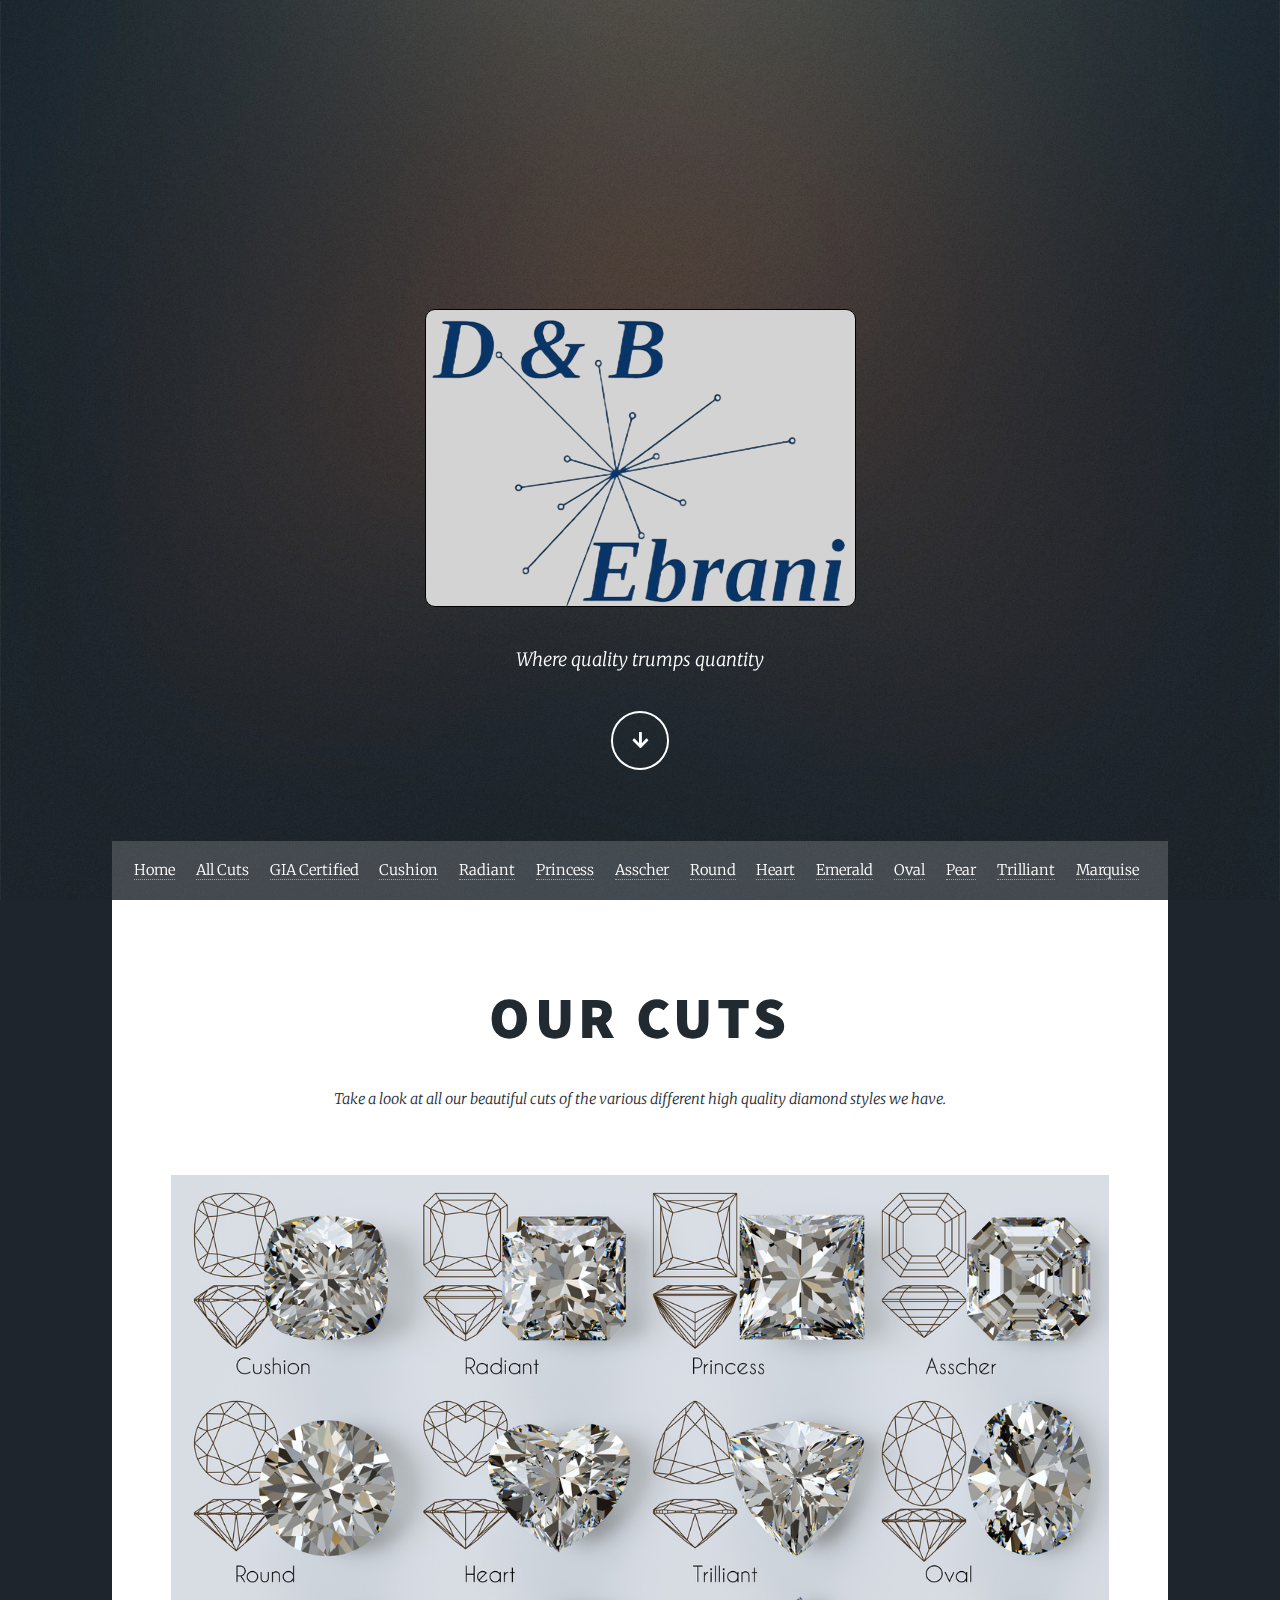
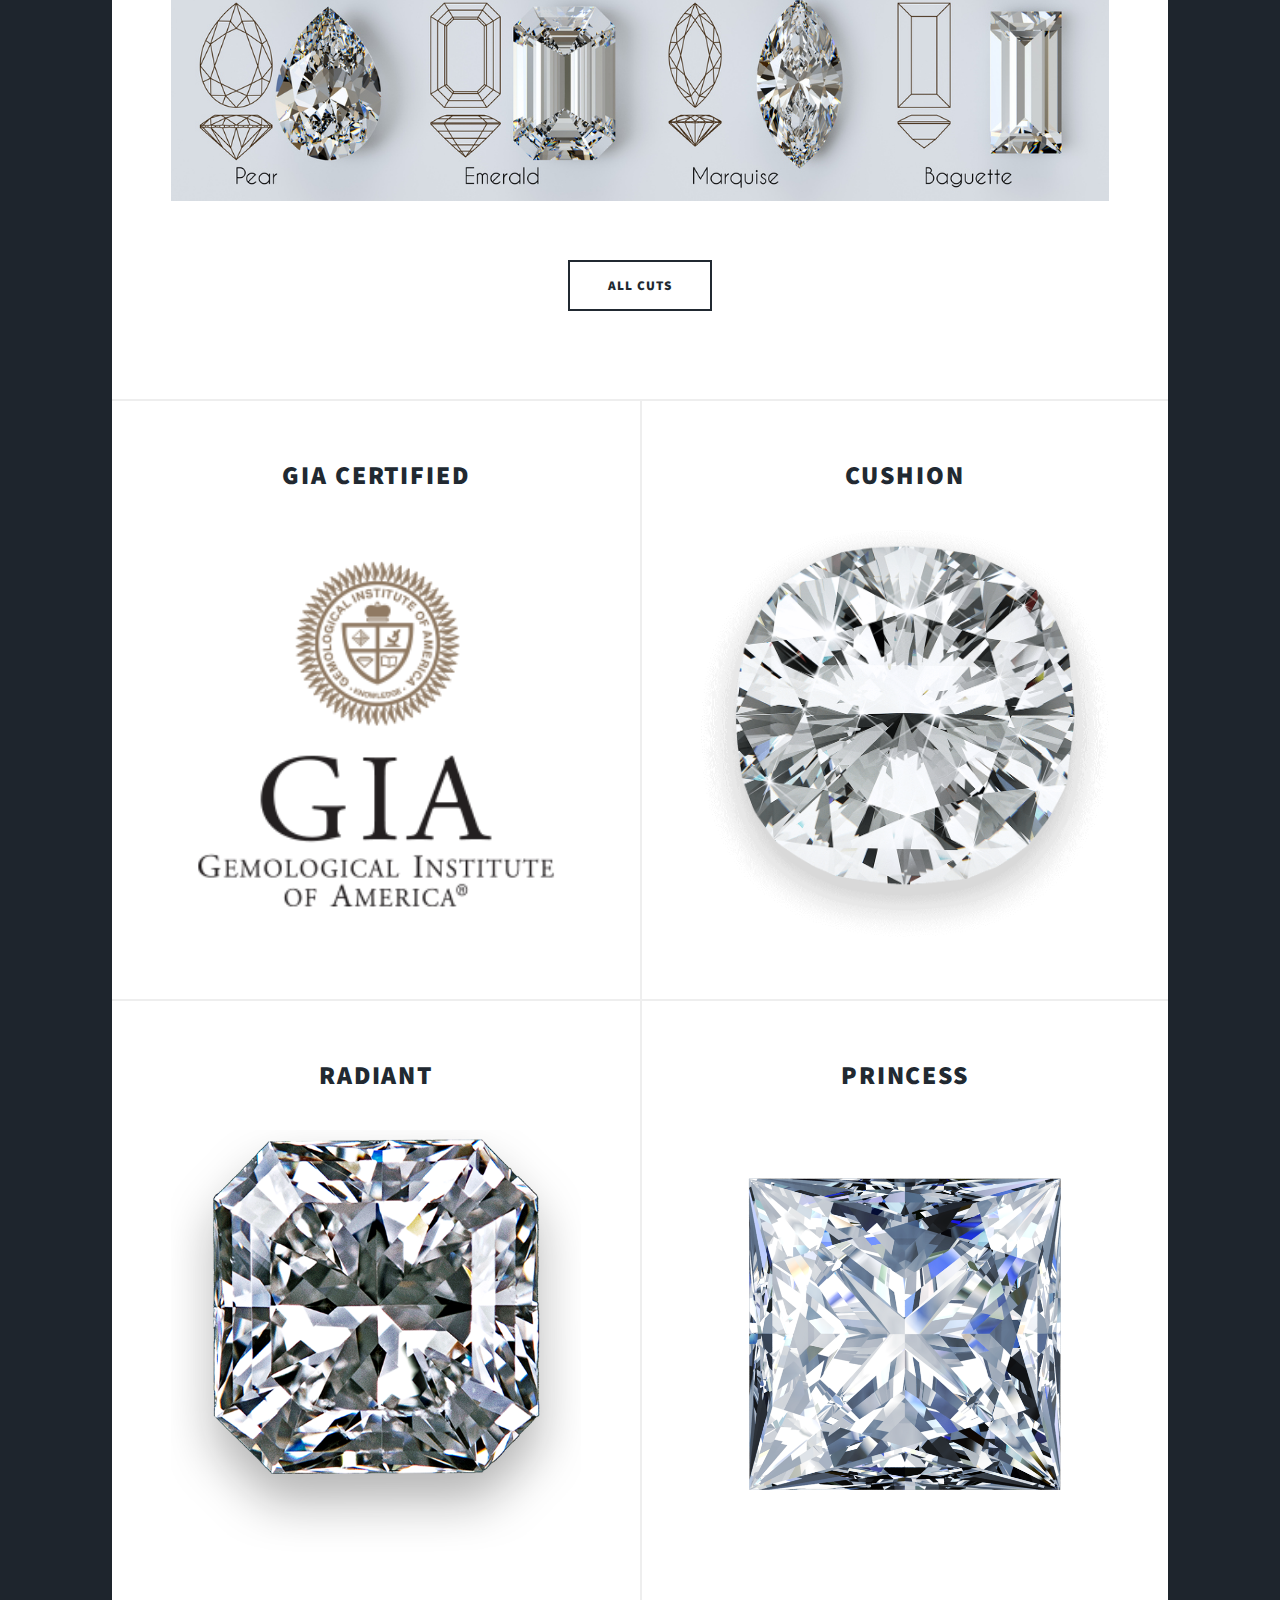
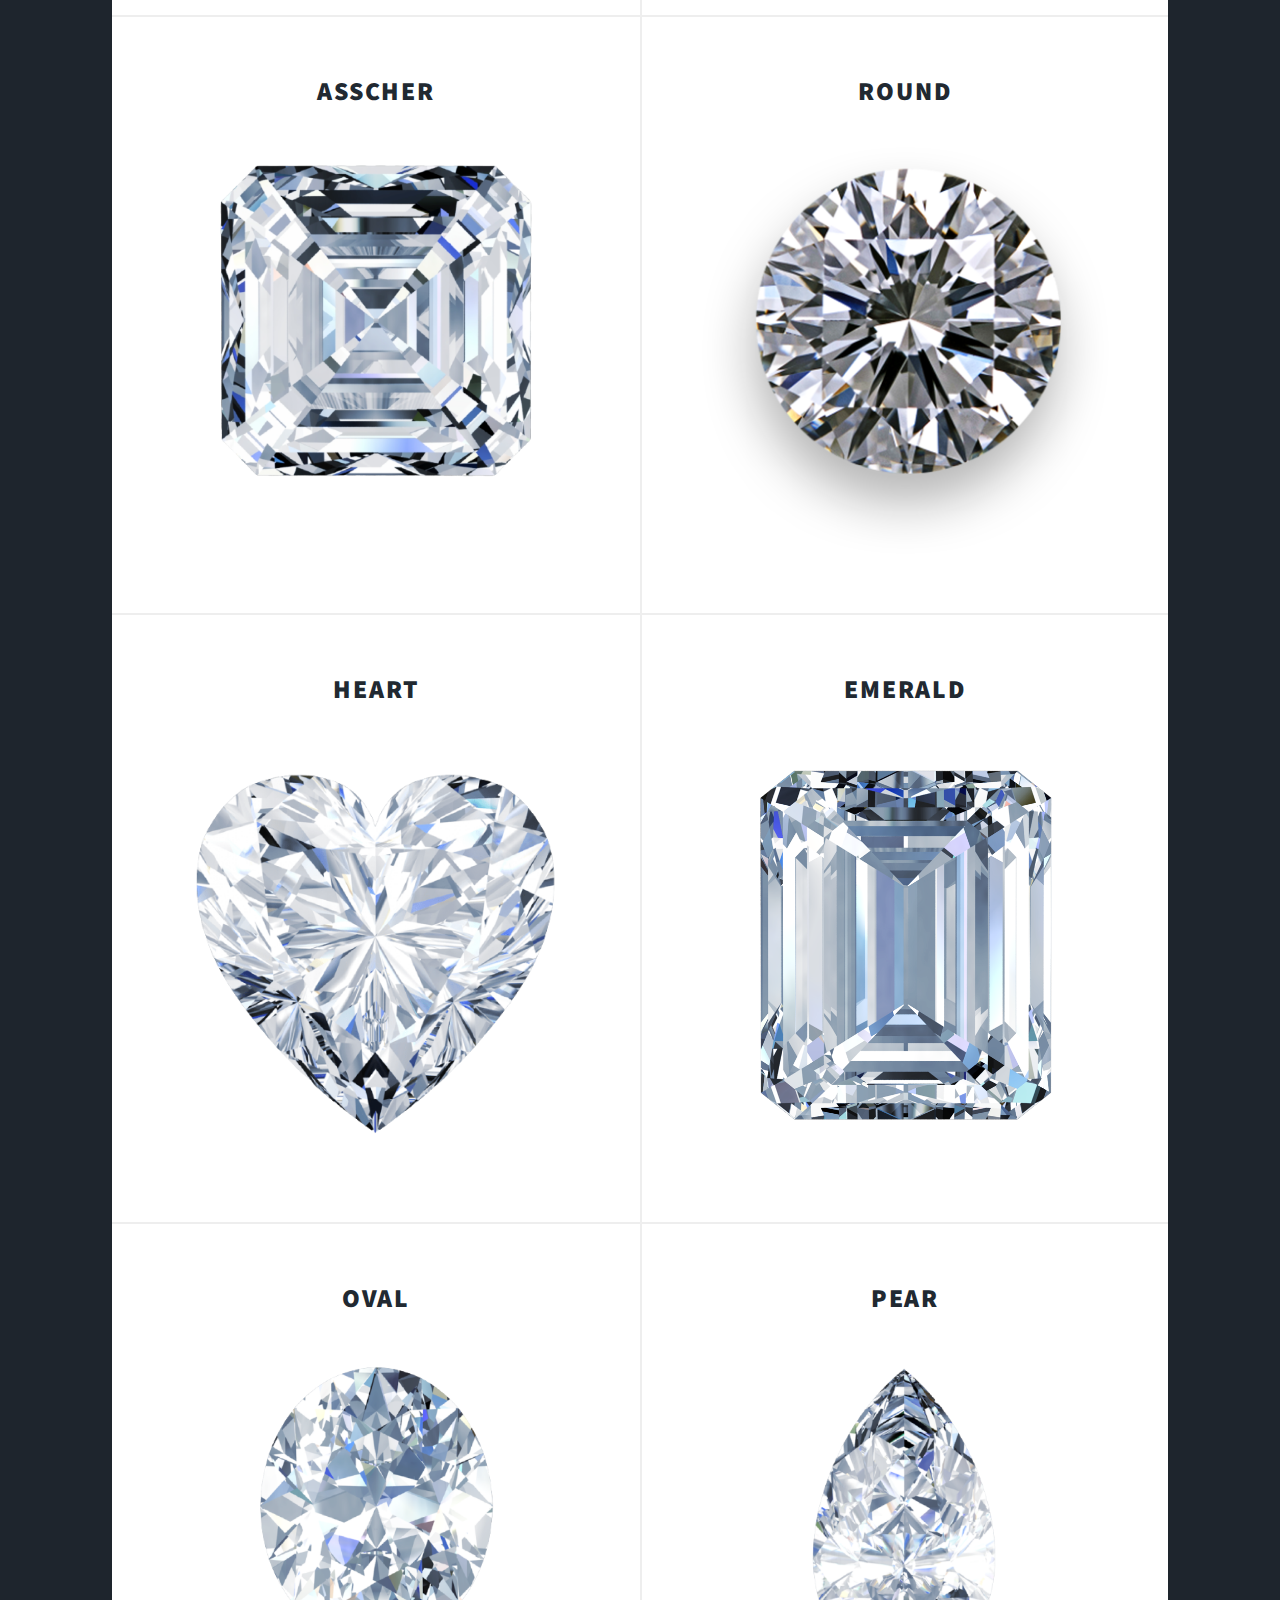
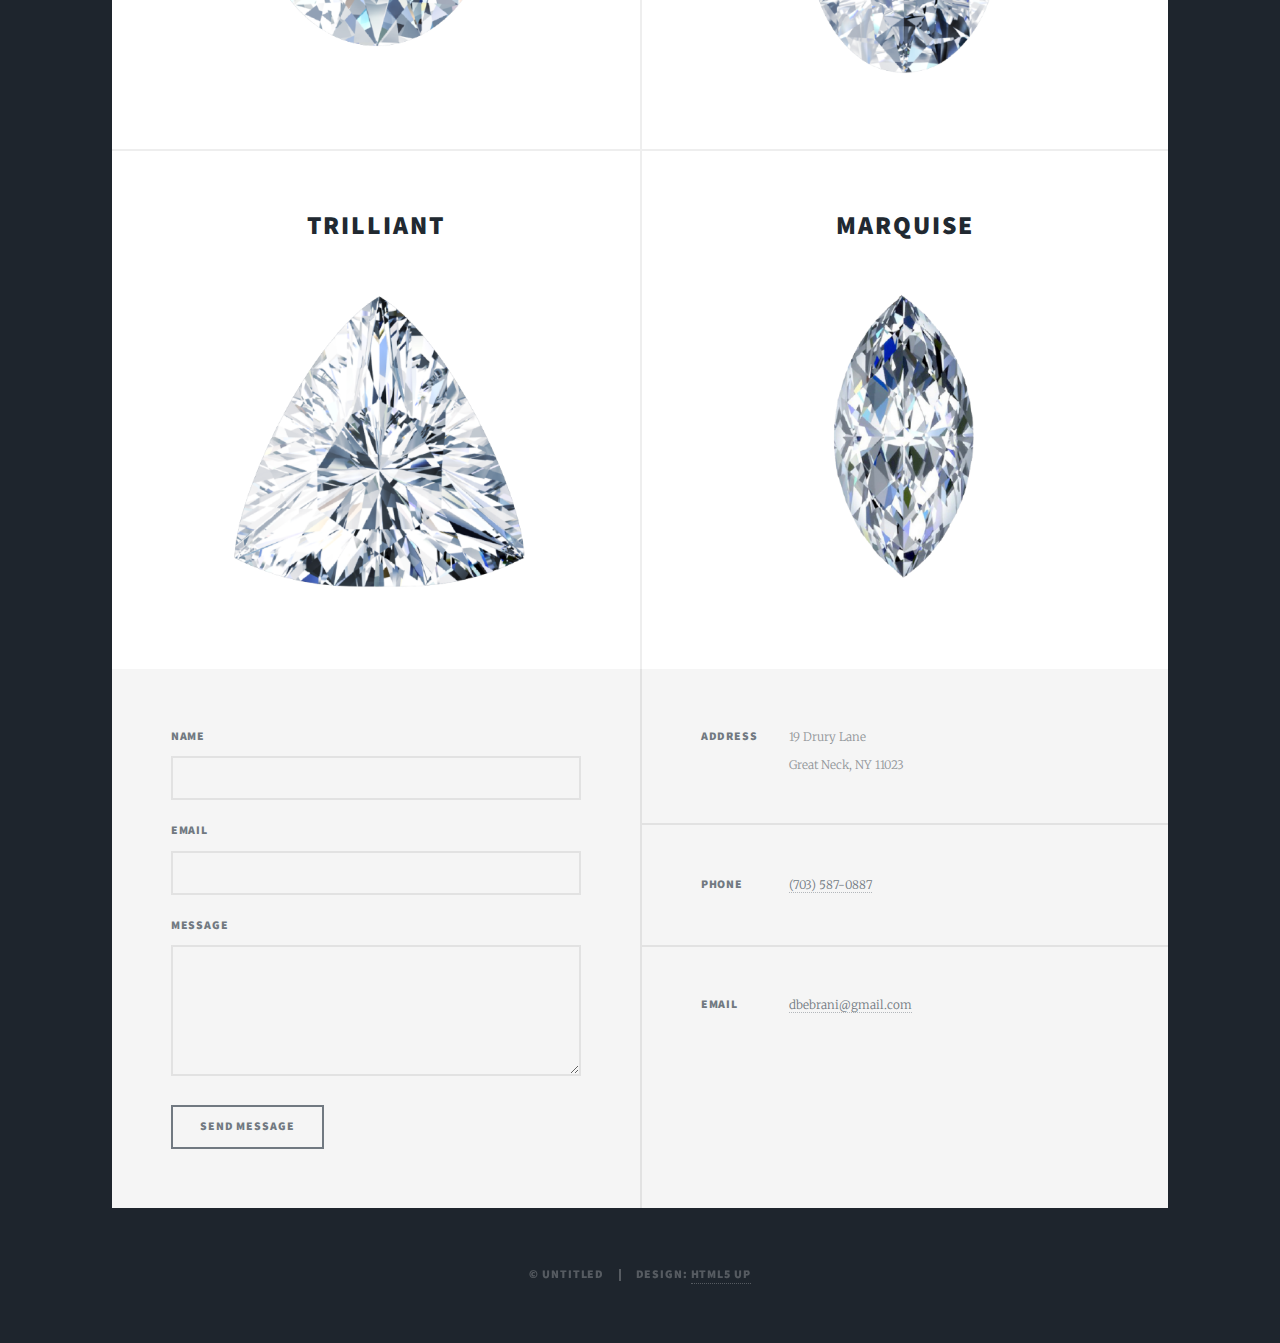
==== commit de7a64f5: "added navbar" ====
--- a/index.html
+++ b/index.html
@@ -6,7 +6,7 @@
 -->
 <html>
 	<head>
-		<title>D&B Ebrani</title>
+		<title>DB Ebrani</title>
 		<meta charset="utf-8" />
 		<meta name="viewport" content="width=device-width, initial-scale=1, user-scalable=no" />
 		<link rel="stylesheet" href="assets/css/main.css" />
@@ -39,19 +39,30 @@
 					</header>
 
 				<!-- Nav -->
-					<!-- <nav id="nav">
-						<ul class="links">
-							<li class="active"><a href="index.html">This is Massively</a></li>
-							<li><a href="generic.html">Generic Page</a></li>
-							<li><a href="elements.html">Elements Reference</a></li>
+					<nav id="nav">
+						<ul class='myul'>
+							<li class="active"><a href="index.html">Home</a></li>
+							<li><a href="all_cuts.html">All Cuts</a></li>
+							<li><a href="gia.html">GIA Certified</a></li>
+							<li><a href="cushion.html">Cushion</a></li>
+							<li><a href="radiant.html">Radiant</a></li>
+							<li><a href="princess.html">Princess</a></li>
+							<li><a href="asscher.html">Asscher</a></li>
+							<li><a href="round.html">Round</a></li>
+							<li><a href="heart.html">Heart</a></li>
+							<li><a href="emerald.html">Emerald</a></li>
+							<li><a href="oval.html">Oval</a></li>
+							<li><a href="pear.html">Pear</a></li>
+							<li><a href="trilliant.html">Trilliant</a></li>
+							<li><a href="marquise.html">Marquise</a></li>
 						</ul>
-						<ul class="icons">
+						<!-- <ul class="icons">
 							<li><a href="#" class="icon brands fa-twitter"><span class="label">Twitter</span></a></li>
 							<li><a href="#" class="icon brands fa-facebook-f"><span class="label">Facebook</span></a></li>
 							<li><a href="#" class="icon brands fa-instagram"><span class="label">Instagram</span></a></li>
 							<li><a href="#" class="icon brands fa-github"><span class="label">GitHub</span></a></li>
-						</ul>
-					</nav> -->
+						</ul> -->
+					</nav>
 
 				<!-- Main -->
 					<div id="main">
@@ -254,16 +265,16 @@
 						<section class="split contact">
 							<section class="alt">
 								<h3>Address</h3>
-								<p>1234 Somewhere Road #87257<br />
-								Nashville, TN 00000-0000</p>
+								<p>19 Drury Lane<br />
+								Great Neck, NY 11023</p>
 							</section>
 							<section>
 								<h3>Phone</h3>
-								<p><a href="#">(000) 000-0000</a></p>
+								<p><a href="tel:17035870887">(703) 587-0887</a></p>
 							</section>
 							<section>
 								<h3>Email</h3>
-								<p><a href="#">info@untitled.tld</a></p>
+								<p><a href="mailto:dbebrani@gmail.com">dbebrani@gmail.com</a></p>
 							</section>
 							<!-- <section>
 								<h3>Social</h3>
--- a/assets/css/main.css
+++ b/assets/css/main.css
@@ -3222,6 +3222,14 @@
     border-radius: 10px;
 	}
 
+	.myul {
+	padding-left: 1rem;
+    display: flex;
+    justify-content: space-between;
+    list-style: none;
+    width: 100%;
+	}
+
 /* Wrapper */
 
 	#wrapper {
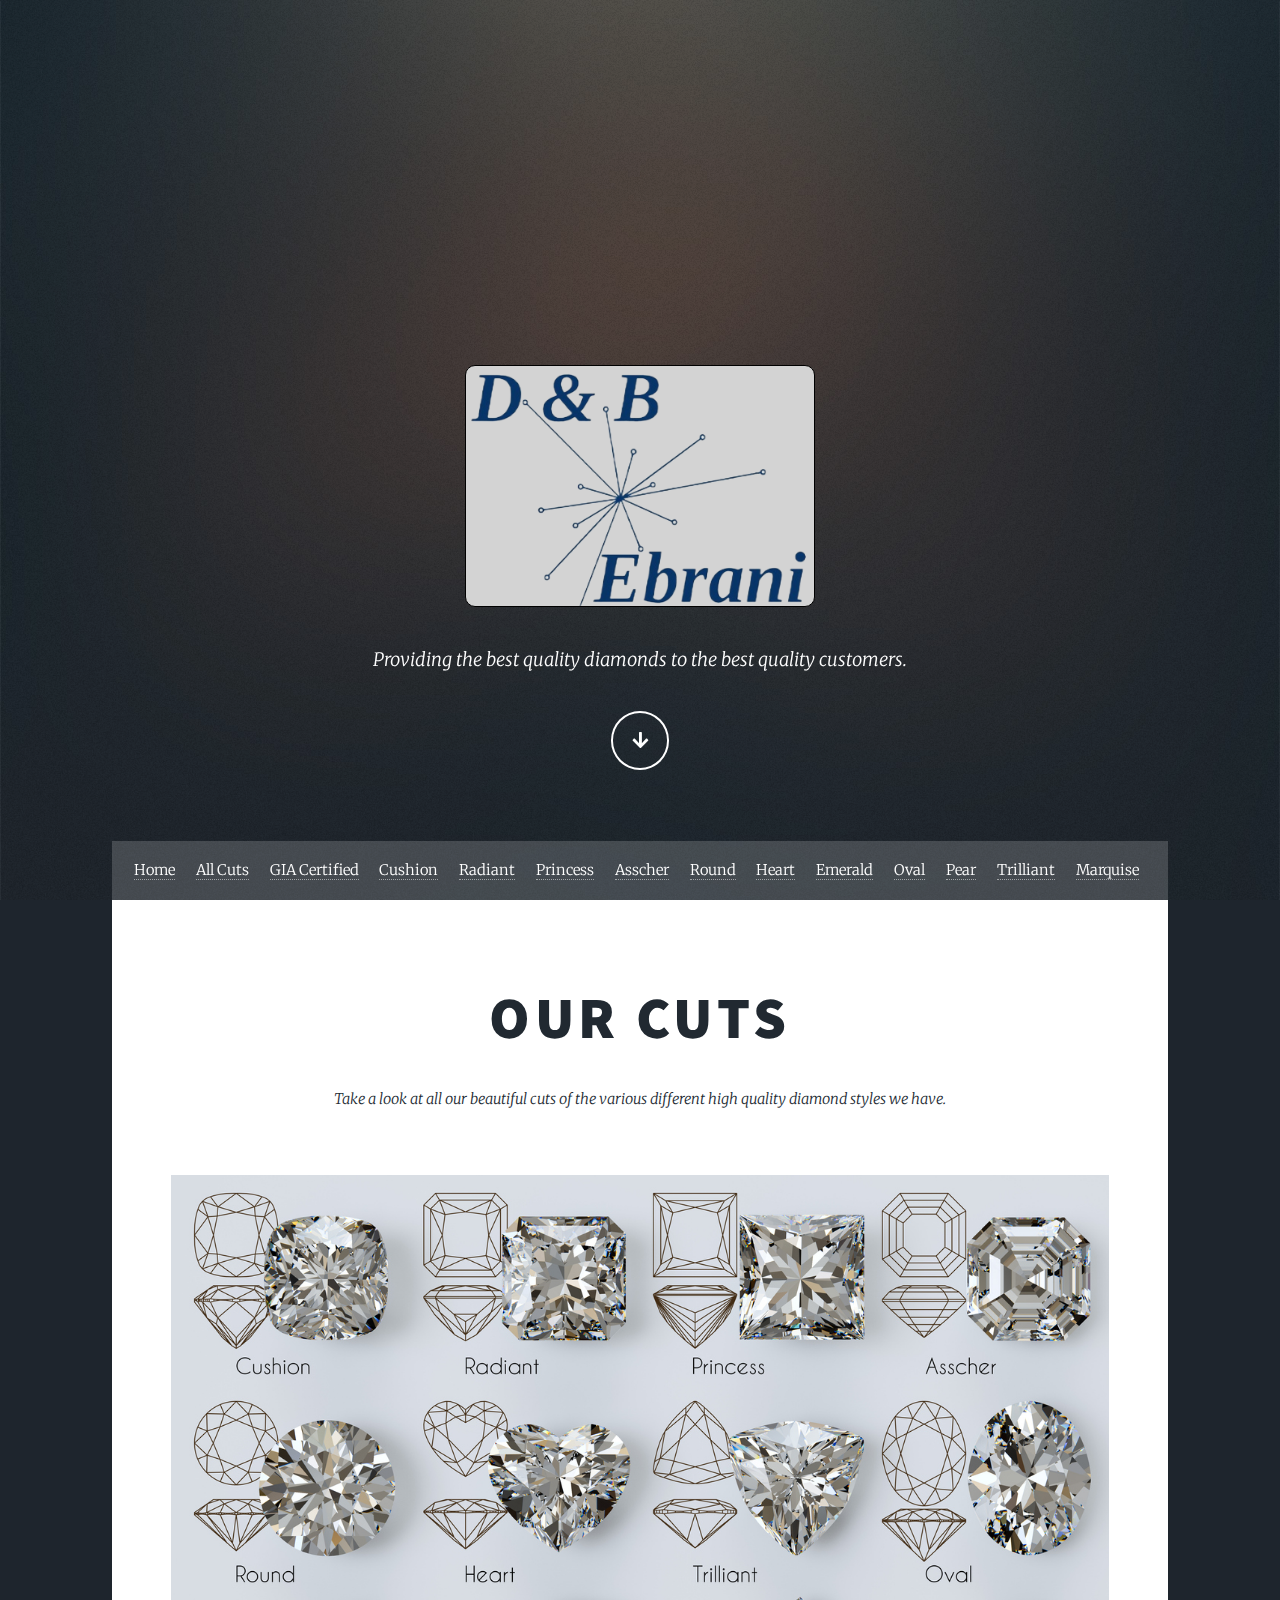
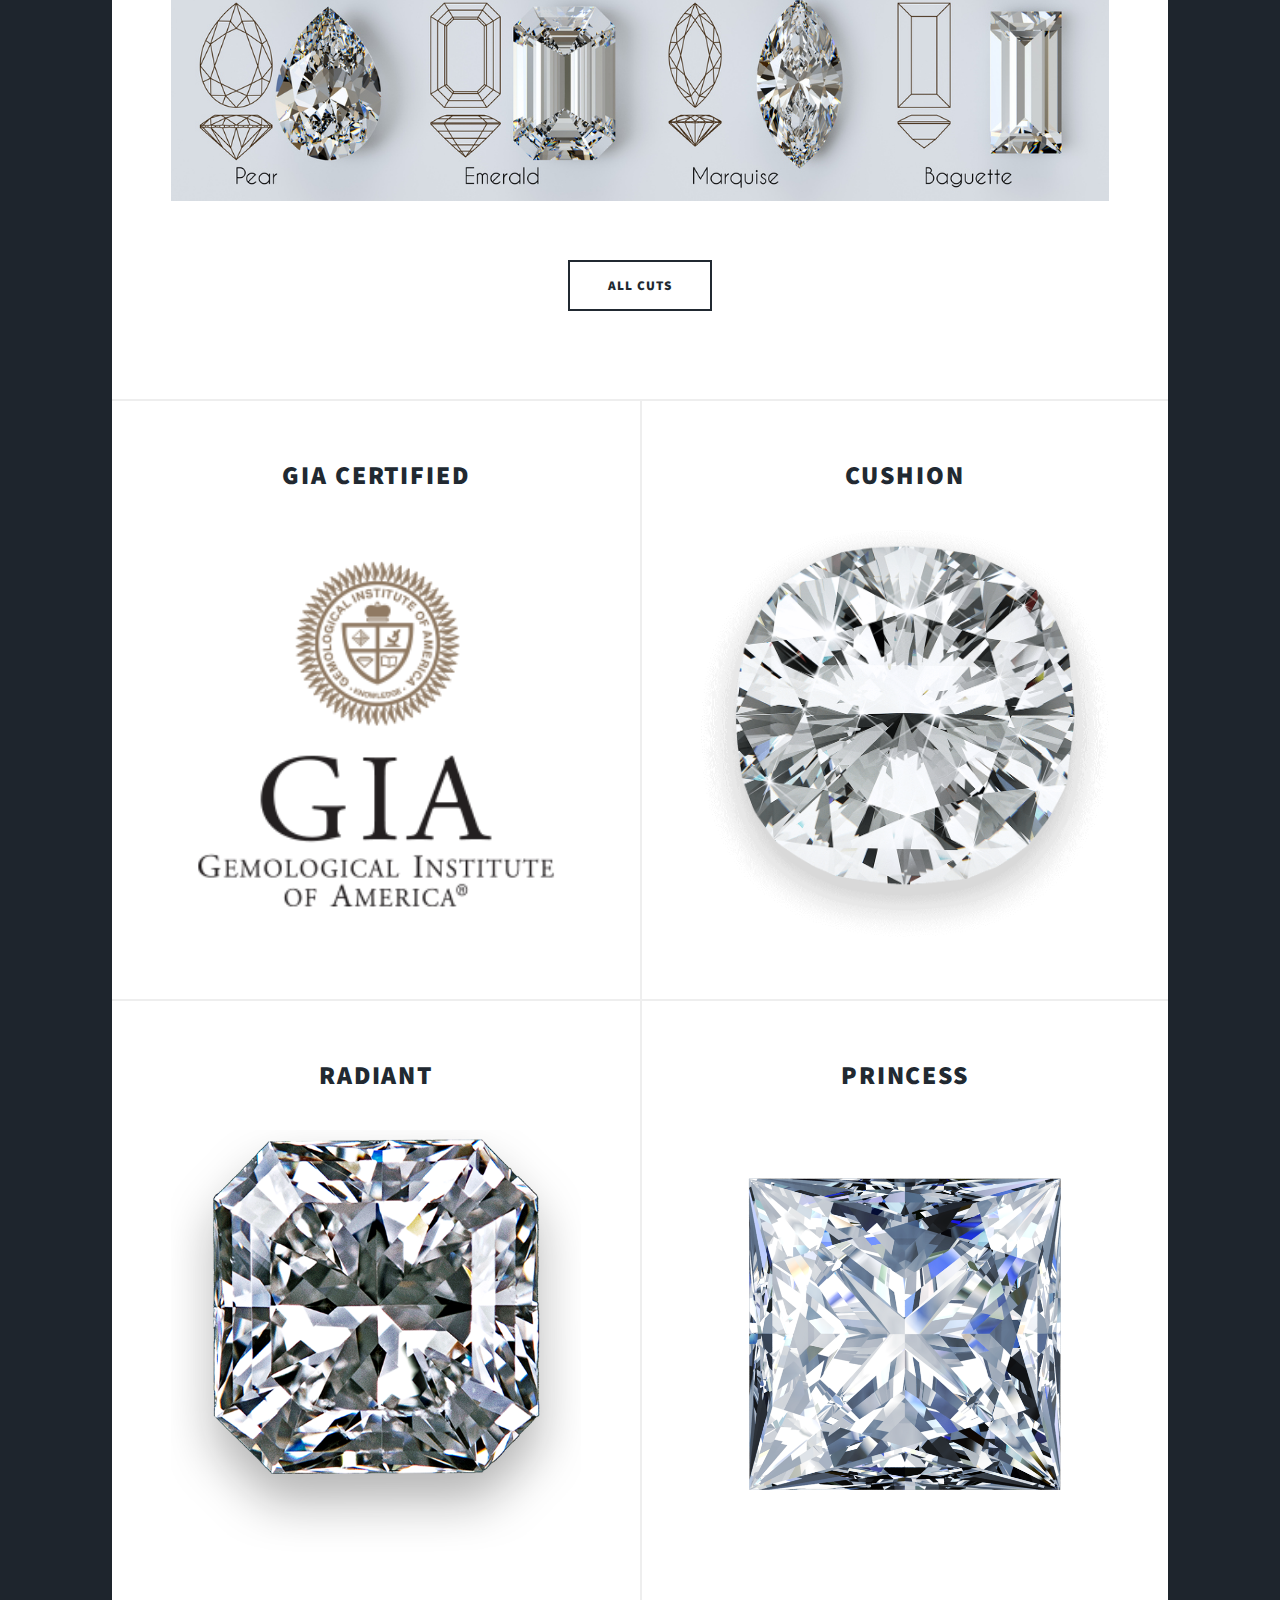
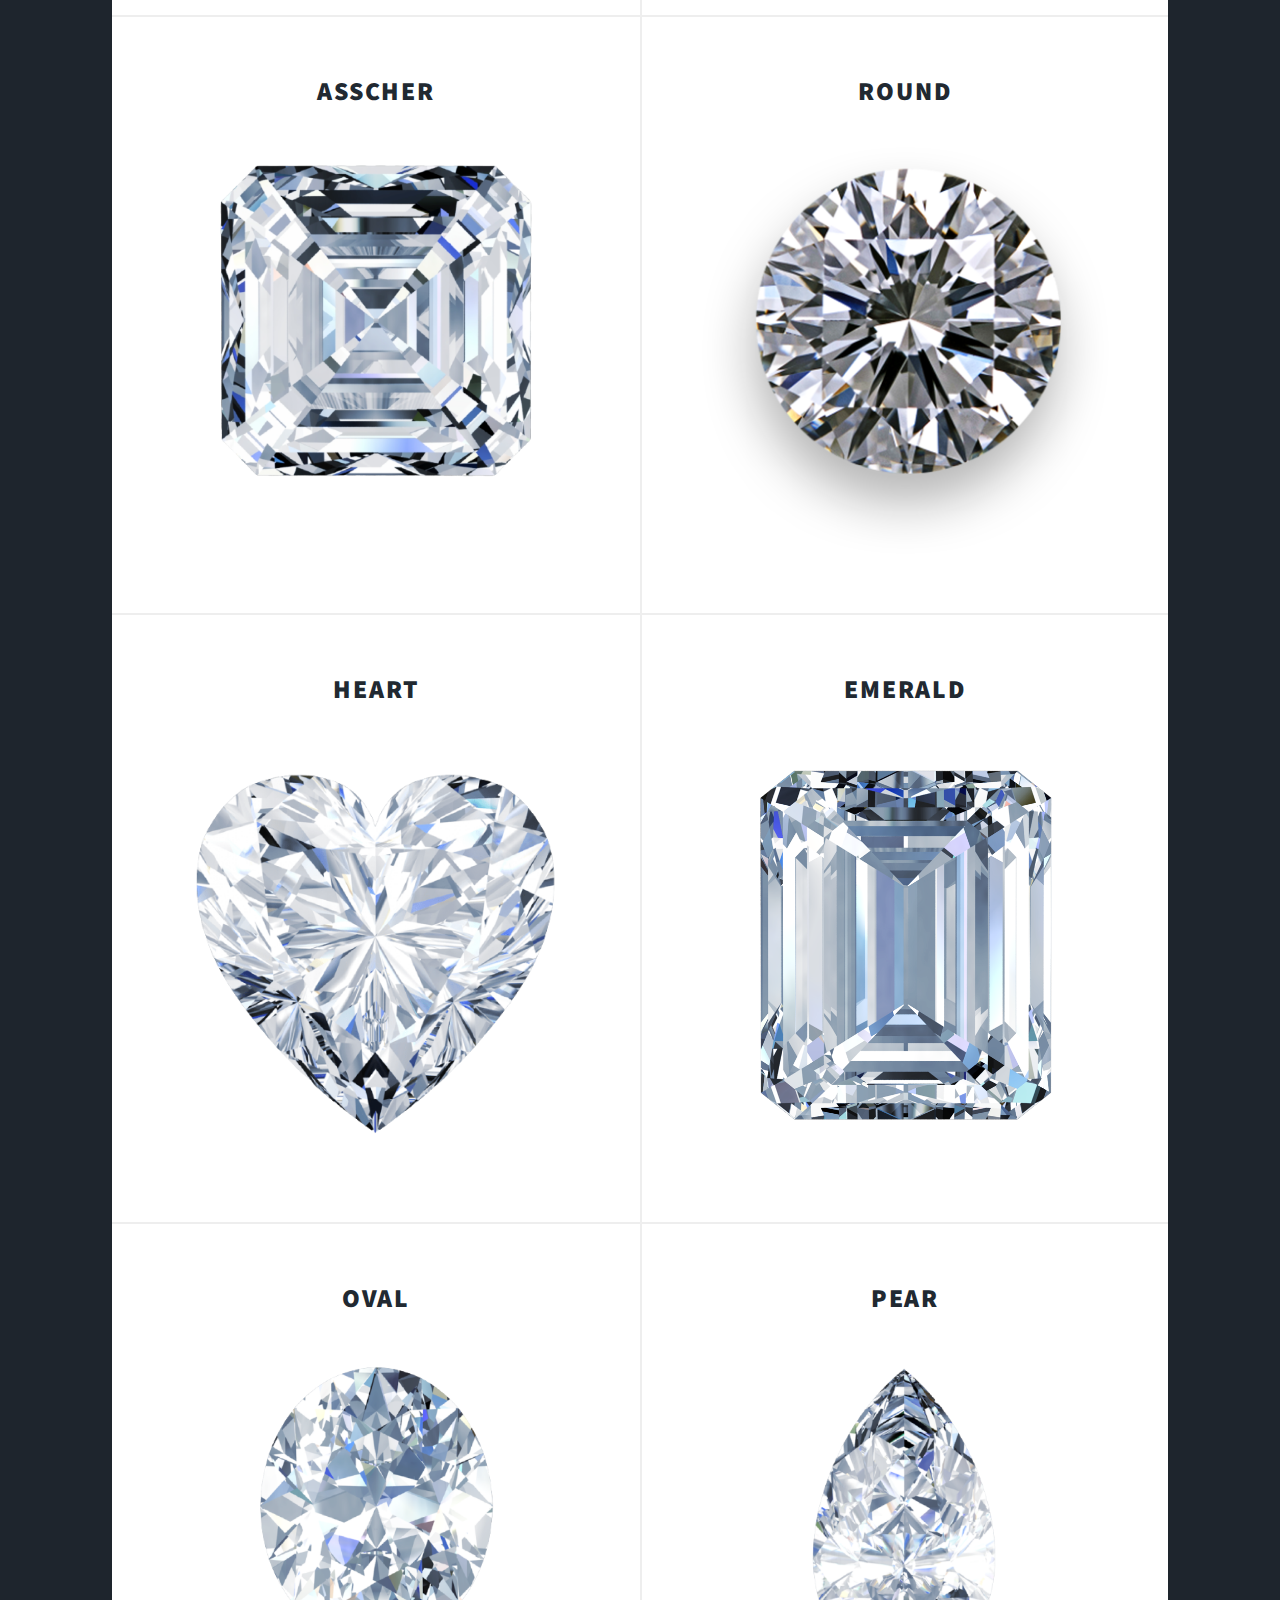
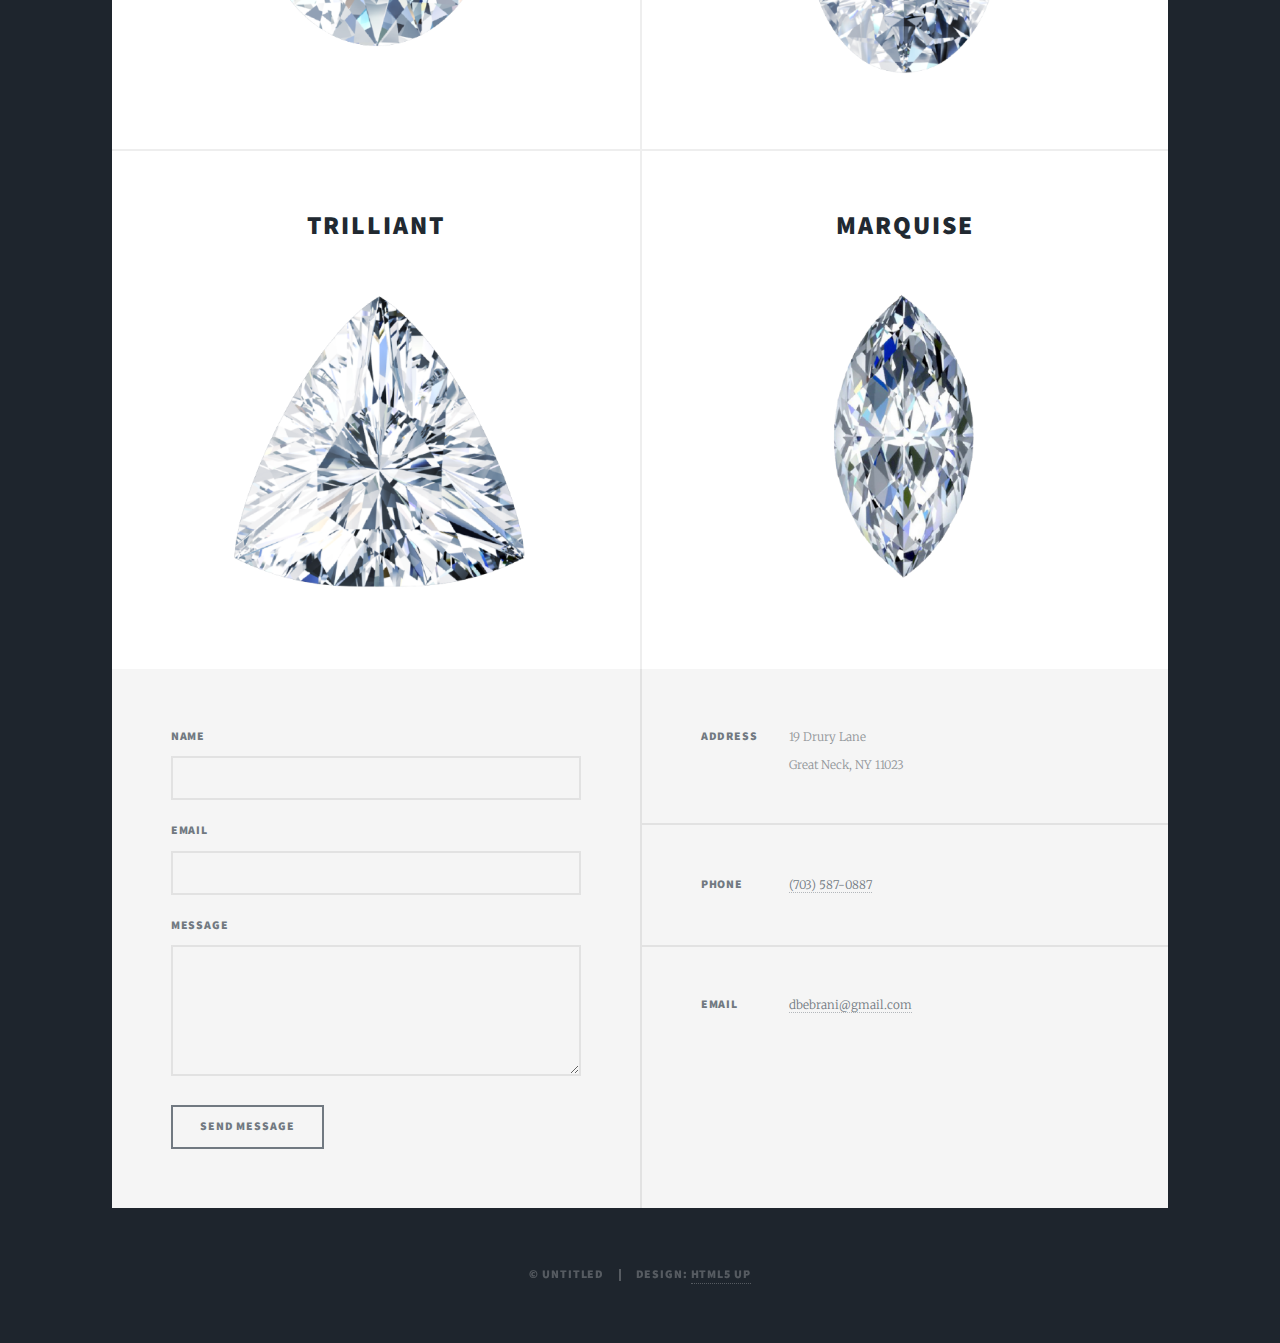
==== commit 9c3c4223: "added media query" ====
--- a/index.html
+++ b/index.html
@@ -9,6 +9,7 @@
 		<title>DB Ebrani</title>
 		<meta charset="utf-8" />
 		<meta name="viewport" content="width=device-width, initial-scale=1, user-scalable=no" />
+		<script src="https://ajax.googleapis.com/ajax/libs/jquery/3.5.1/jquery.min.js"></script>
 		<link rel="stylesheet" href="assets/css/main.css" />
 		<noscript><link rel="stylesheet" href="assets/css/noscript.css" /></noscript>
 		<link rel="apple-touch-icon" sizes="180x180" href="./assets/favicon_io/apple-touch-icon.png">
@@ -27,7 +28,7 @@
 						<!-- <h1>D & B<br />
 						Ebrani</h1> -->
 						<br>
-						<p>Where quality trumps quantity</p>
+						<p>Providing the best quality diamonds to the best quality customers.</p>
 						<ul class="actions">
 							<li><a href="#header" class="button icon solid solo fa-arrow-down scrolly">Continue</a></li>
 						</ul>
@@ -40,7 +41,7 @@
 
 				<!-- Nav -->
 					<nav id="nav">
-						<ul class='myul'>
+						<ul>
 							<li class="active"><a href="index.html">Home</a></li>
 							<li><a href="all_cuts.html">All Cuts</a></li>
 							<li><a href="gia.html">GIA Certified</a></li>
@@ -304,5 +305,18 @@
 			<script src="assets/js/util.js"></script>
 			<script src="assets/js/main.js"></script>
 
+		<!-- <script>
+
+			$(document).ready(function() {
+				if ($(window).width() < 975) {
+				$('.testing').addClass('myul-small')
+				}
+				// if (window.innerWidth >= 975) {
+				// $('.testing').addClass('myul')
+				// }
+				else $('.testing').addClass('myul')
+			})
+		</script> -->
+
 	</body>
 </html>--- a/assets/css/main.css
+++ b/assets/css/main.css
@@ -3220,6 +3220,7 @@
 	background: lightgrey;
     border: 1px solid black;
     border-radius: 10px;
+	width: 350px;
 	}
 
 	.myul {
@@ -3229,6 +3230,33 @@
     list-style: none;
     width: 100%;
 	}
+
+	.myul-small {
+	padding-left: 1rem;
+    /* display: flex;
+    justify-content: space-between; */
+    list-style: none;
+    width: 100%;
+	}
+
+@media only screen and (max-width:975px) {
+    nav > ul {
+    padding-left: 1rem;
+    list-style: none;
+    width: 100%;
+	line-height: 50px;
+    font-weight: bold;
+    }
+}
+@media only screen and (min-width:976px) {
+    nav > ul {
+    padding-left: 1rem;
+    display: flex;
+    justify-content: space-between;
+    list-style: none;
+    width: 100%;
+    }
+}
 
 /* Wrapper */
 
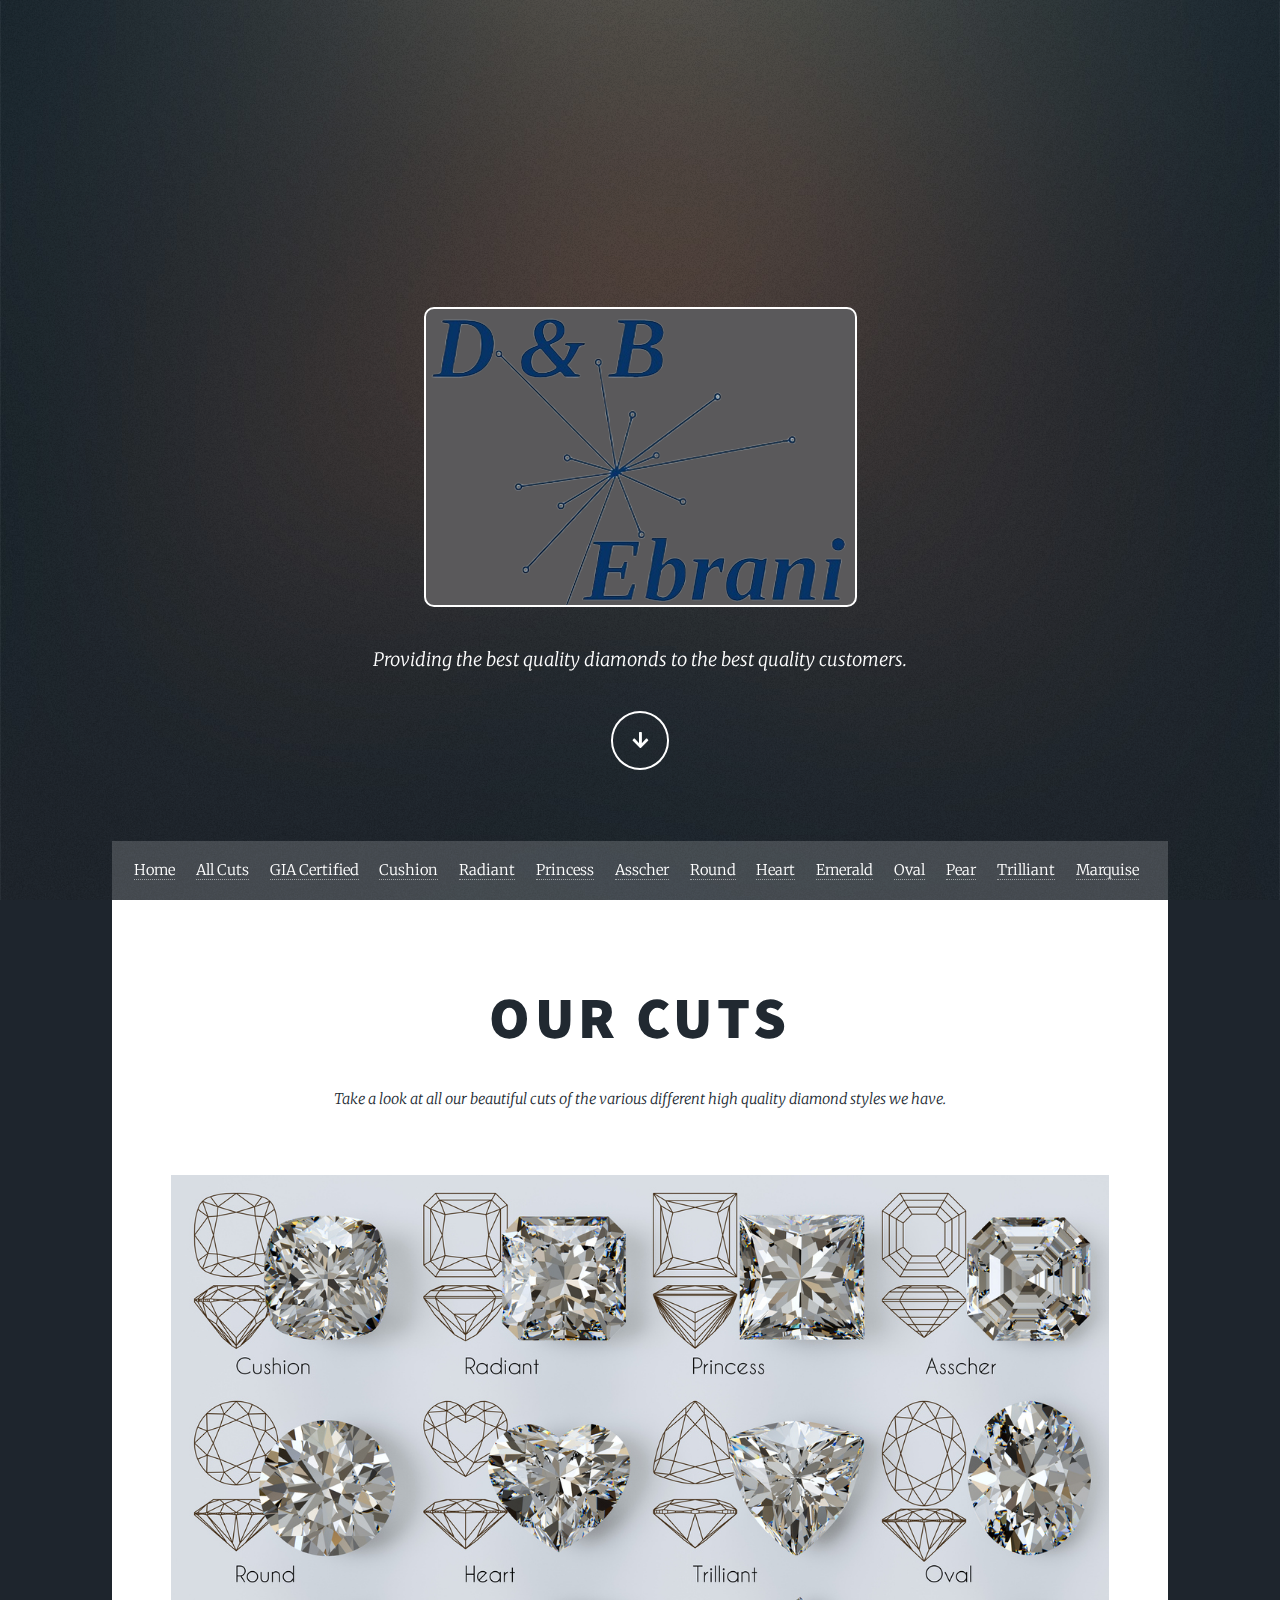
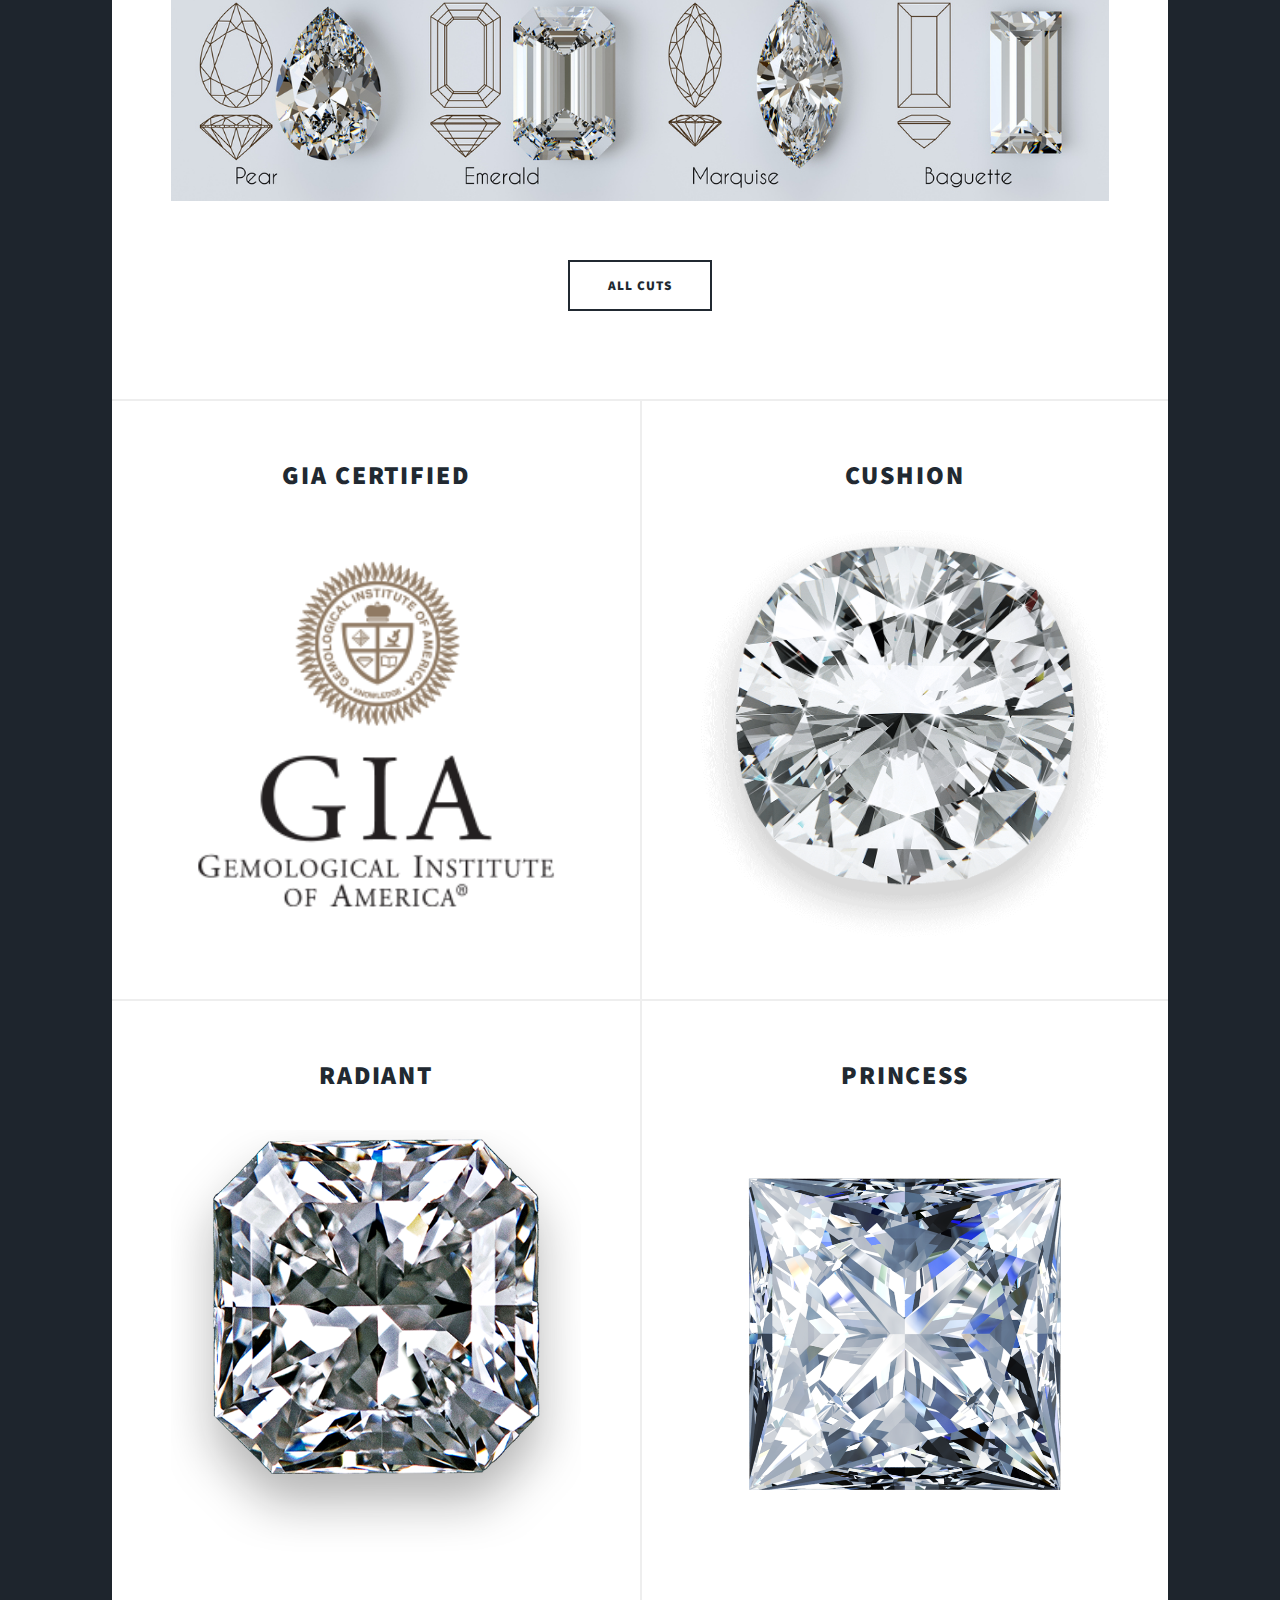
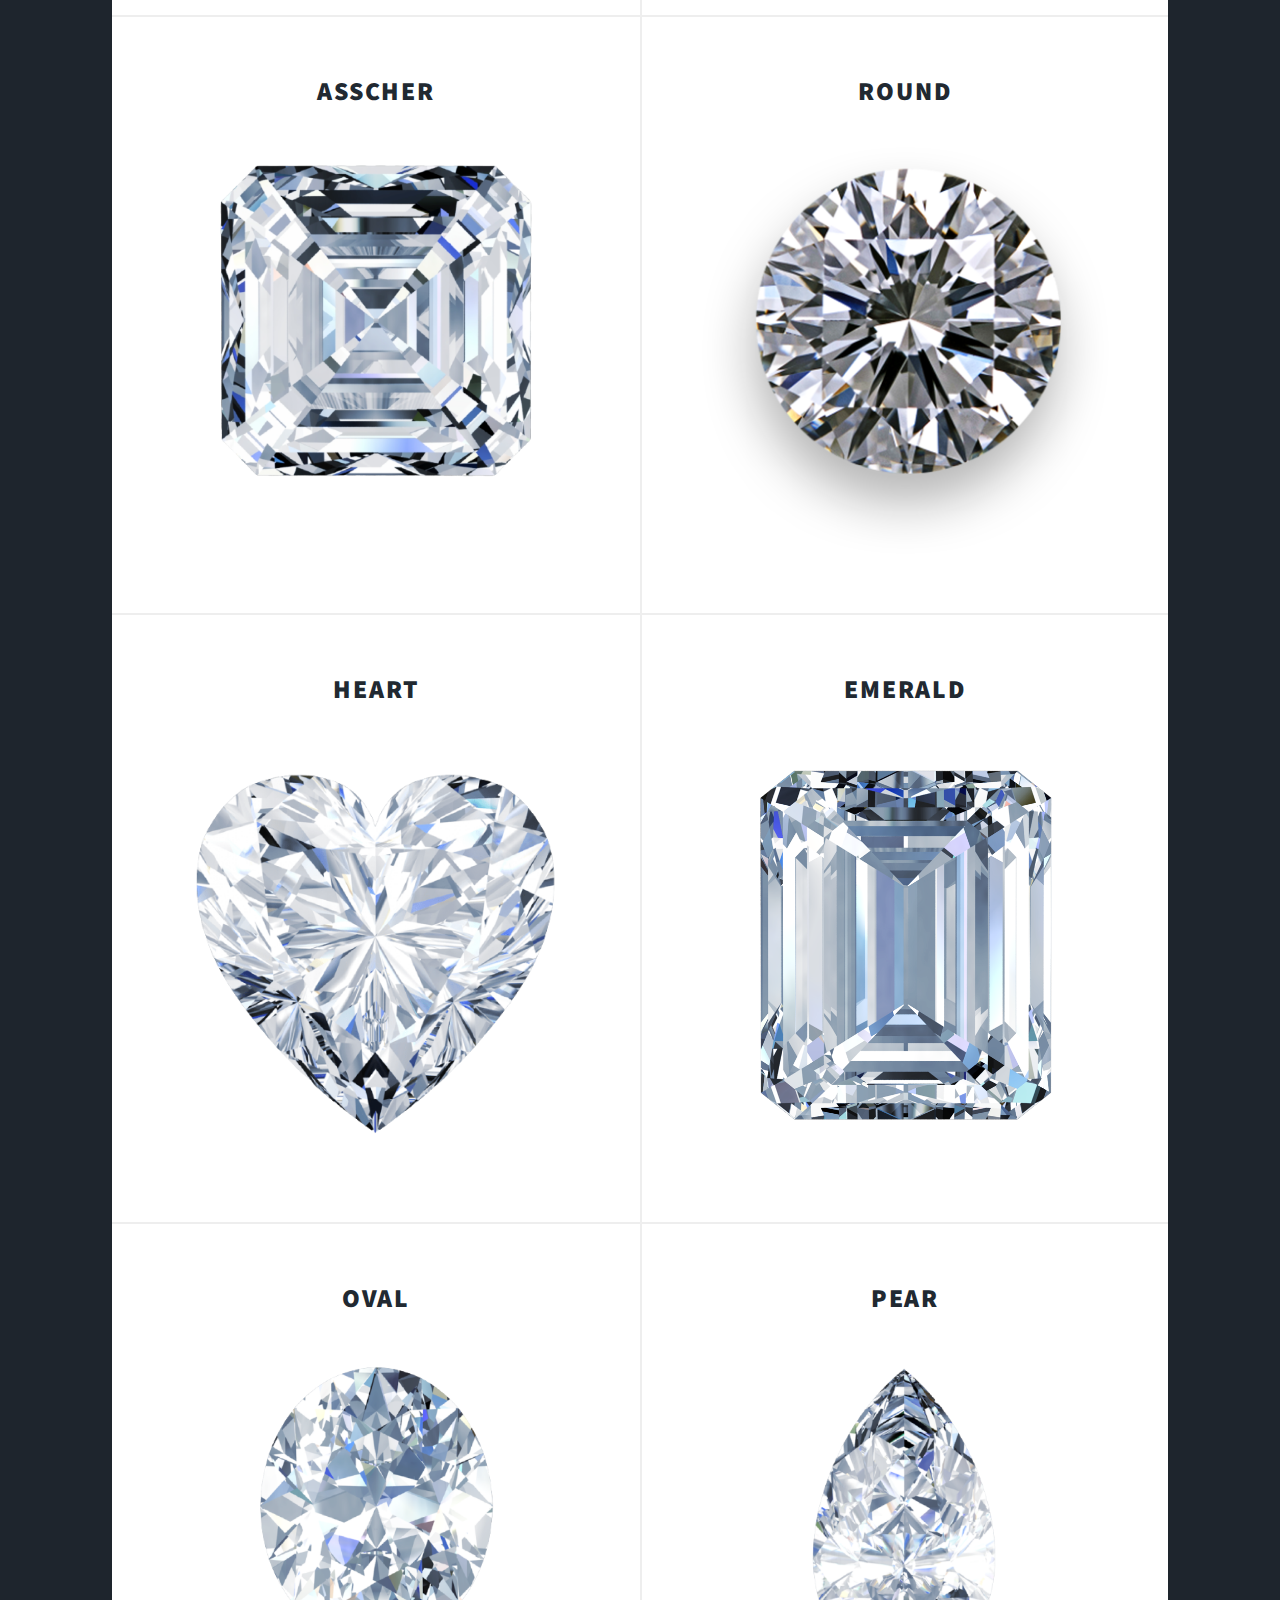
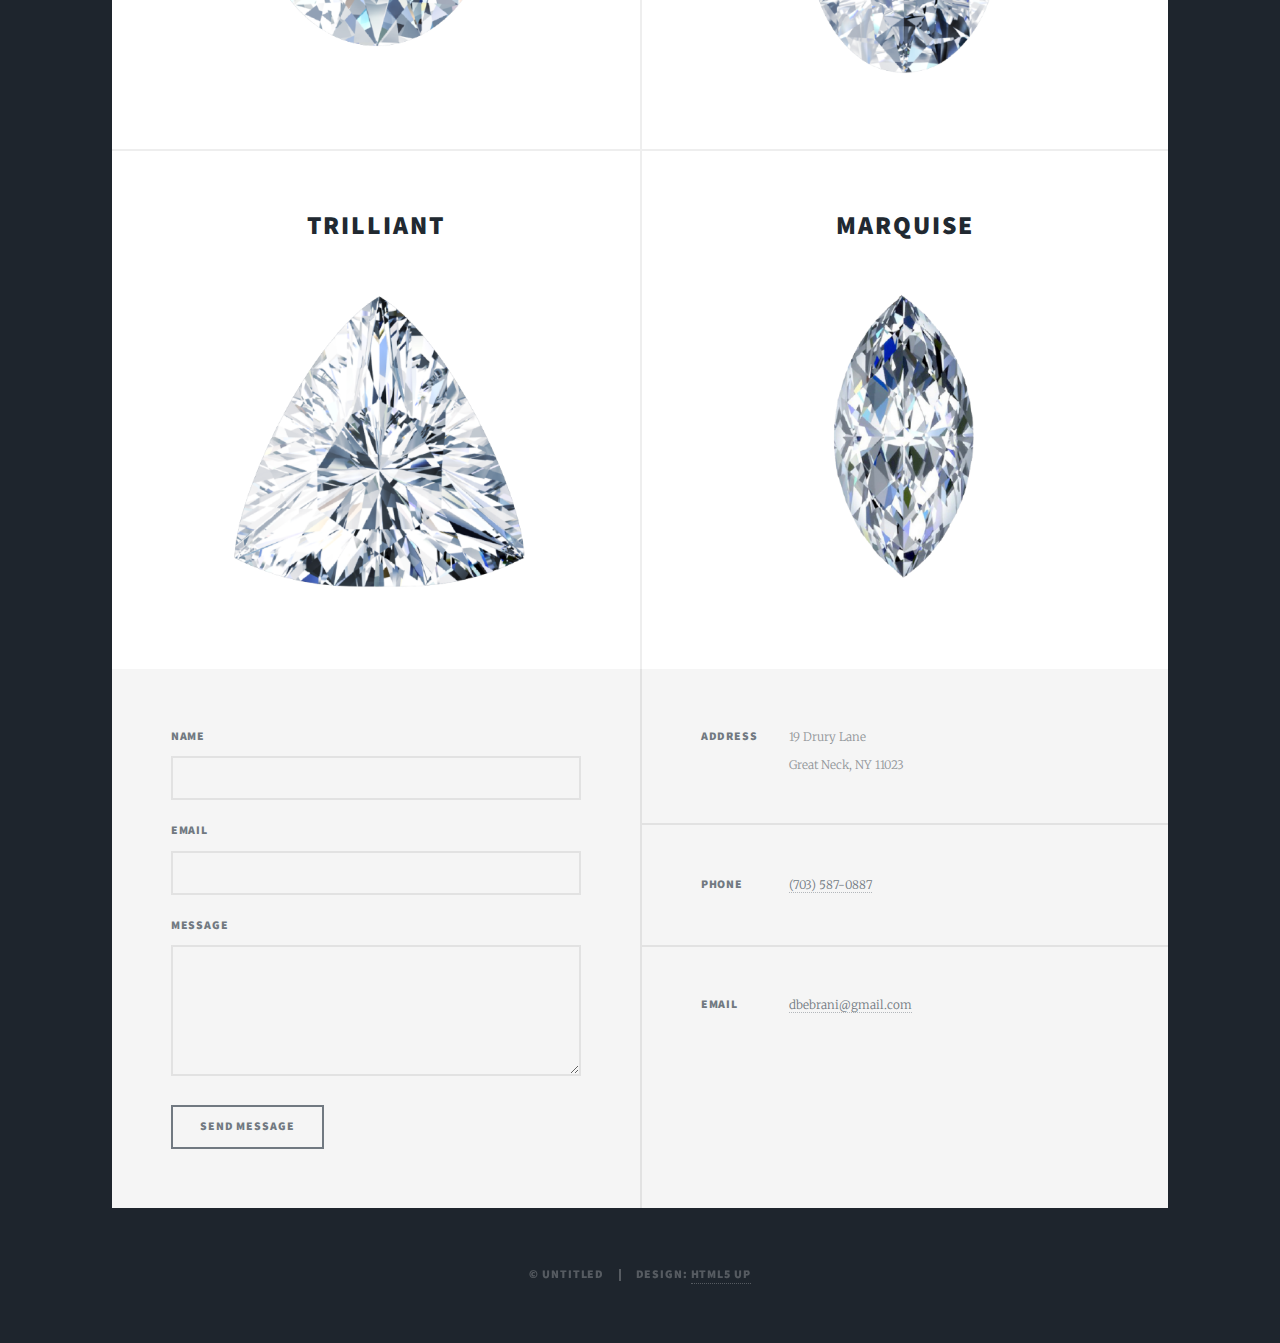
==== commit 1d058885: "about us" ====
--- a/index.html
+++ b/index.html
@@ -7,6 +7,13 @@
 <html>
 	<head>
 		<title>DB Ebrani</title>
+
+	<meta name="description" content="_" />
+    <meta name="title" property="og:title" content="_" />
+    <meta property="og:type" content="_" />
+    <!-- <meta name="image" property="og:image" content="https://live.staticflickr.com/65535/51179429944_7125ddf378_h.jpg" /> -->
+    <meta name="image" property="og:image" content="https://live.staticflickr.com/65535/51263919077_8ee94905d8_b.jpg" />
+
 		<meta charset="utf-8" />
 		<meta name="viewport" content="width=device-width, initial-scale=1, user-scalable=no" />
 		<script src="https://ajax.googleapis.com/ajax/libs/jquery/3.5.1/jquery.min.js"></script>
@@ -36,7 +43,7 @@
 
 				<!-- Header -->
 					<header id="header">
-						<a href="index.html" class="logo">D&B Ebrani</a>
+						<a href="index.html" class="logo">About Us</a>
 					</header>
 
 				<!-- Nav -->
--- a/assets/css/main.css
+++ b/assets/css/main.css
@@ -3216,12 +3216,28 @@
 		color: #eeeeee;
 	}
 
-	.main-logo {
-	background: lightgrey;
-    border: 1px solid black;
+	/* .main-logo {
+	background: #5a595b;
+    border: 2px solid white;
     border-radius: 10px;
-	width: 350px;
-	}
+    width: 350px;
+	} */
+
+	@media only screen and (max-width:440px) {
+    .main-logo {
+	background: #5a595b;
+    border: 2px solid white;
+    border-radius: 10px;
+    width: 350px;
+    }
+}
+@media only screen and (min-width:441px) {
+    .main-logo {
+	background: #5a595b;
+    border: 2px solid white;
+    border-radius: 10px;
+    }
+}
 
 	.myul {
 	padding-left: 1rem;
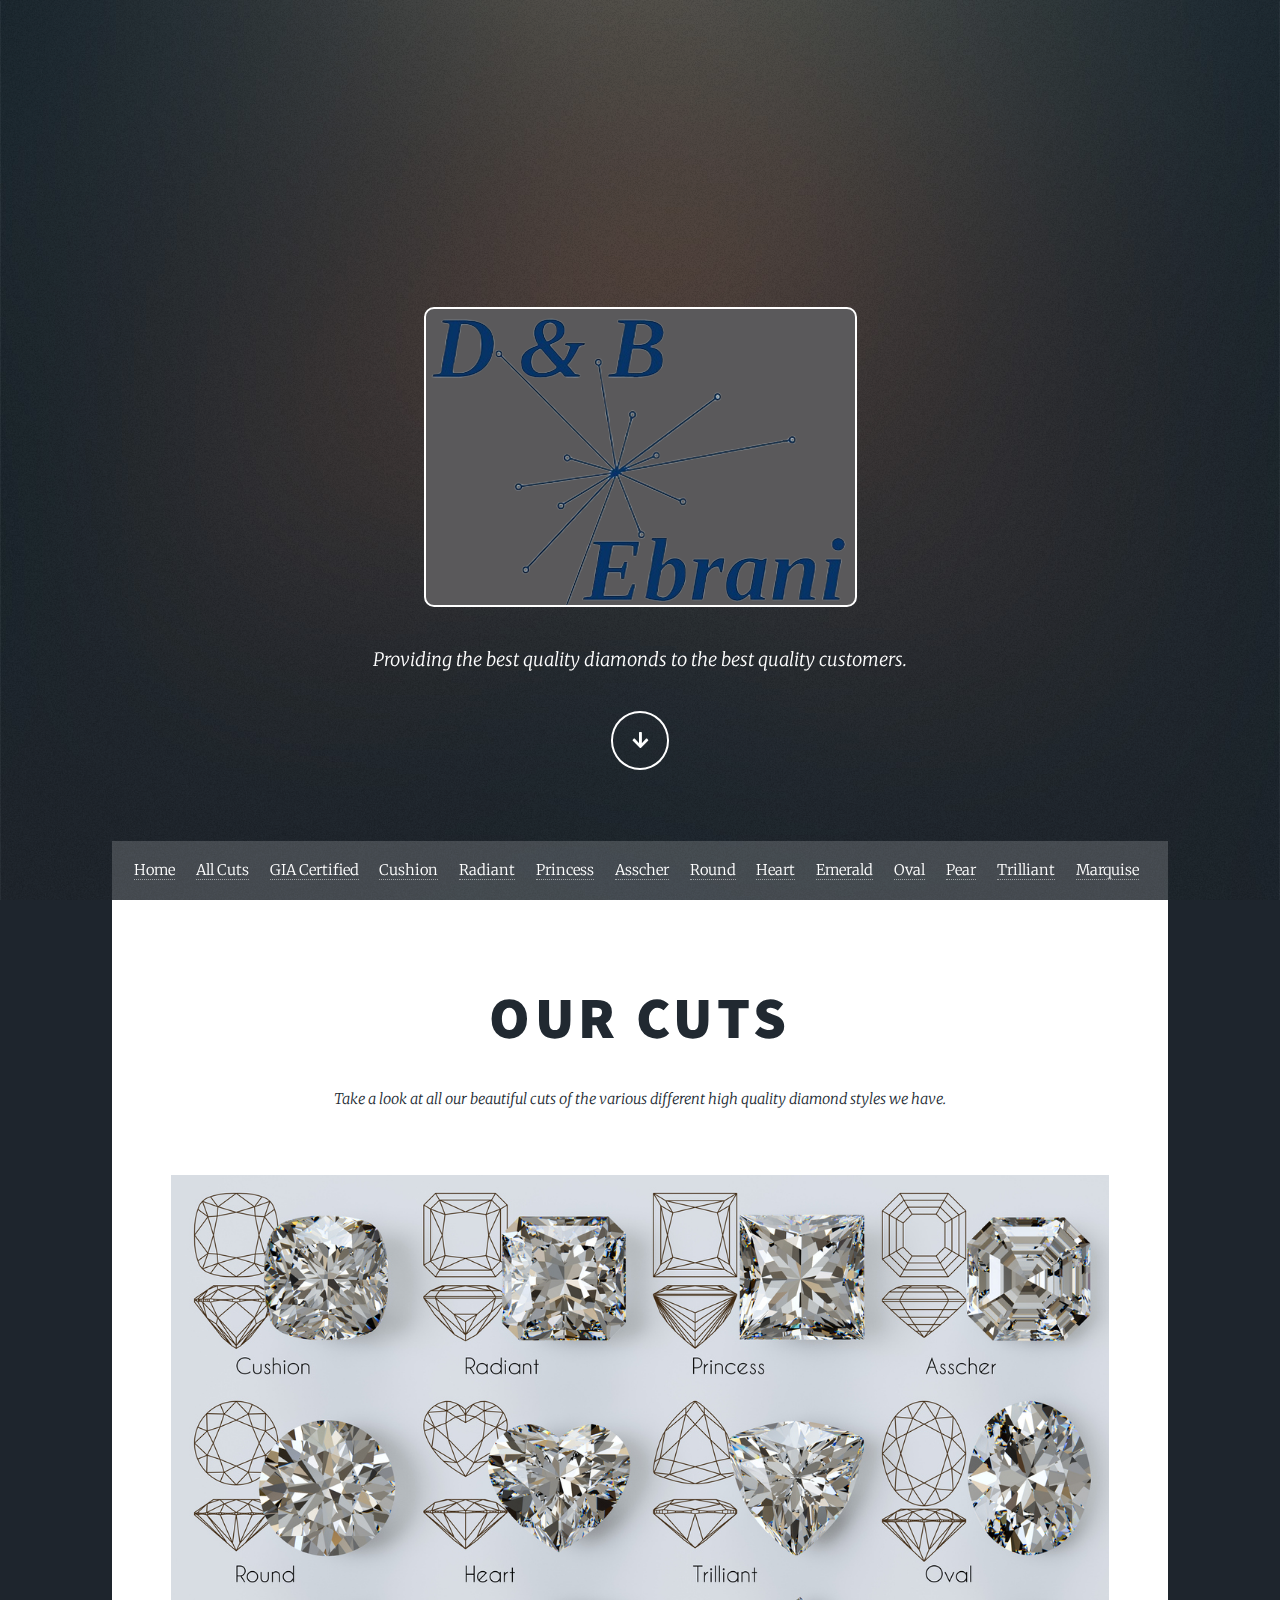
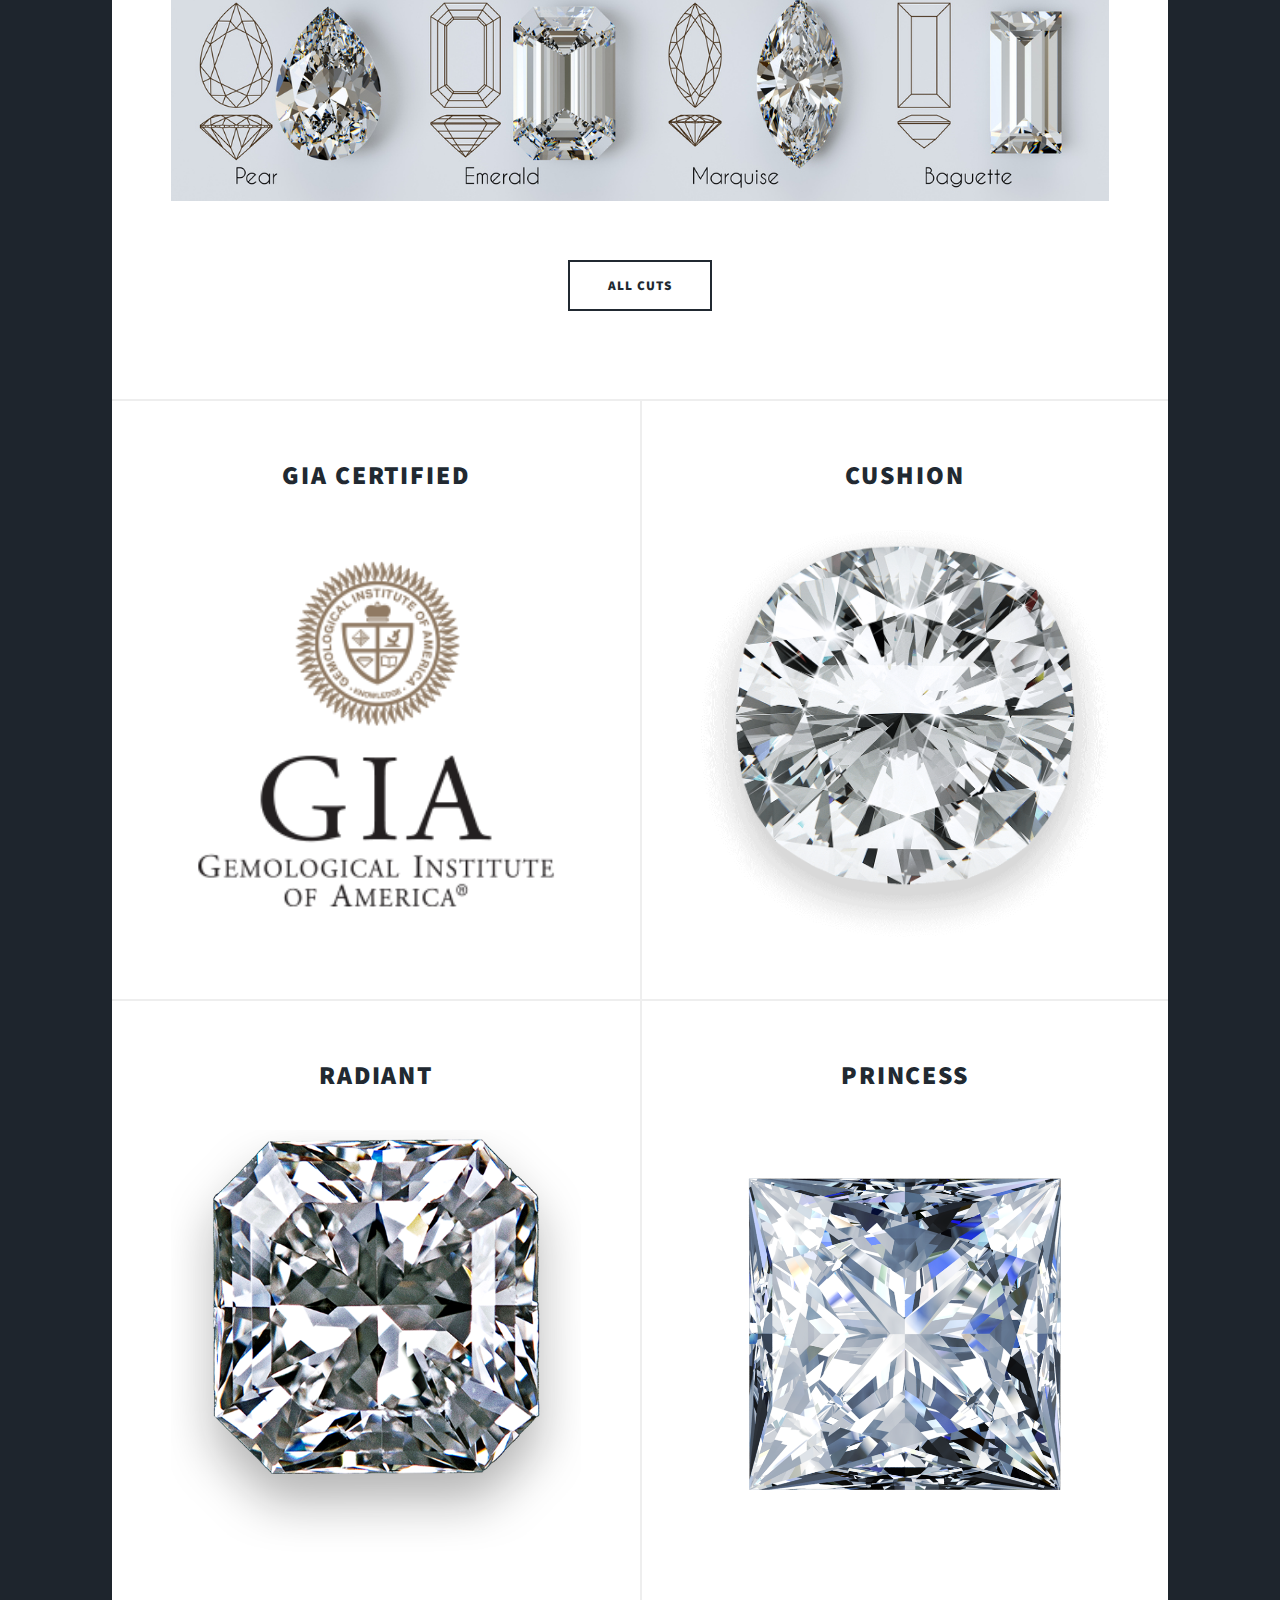
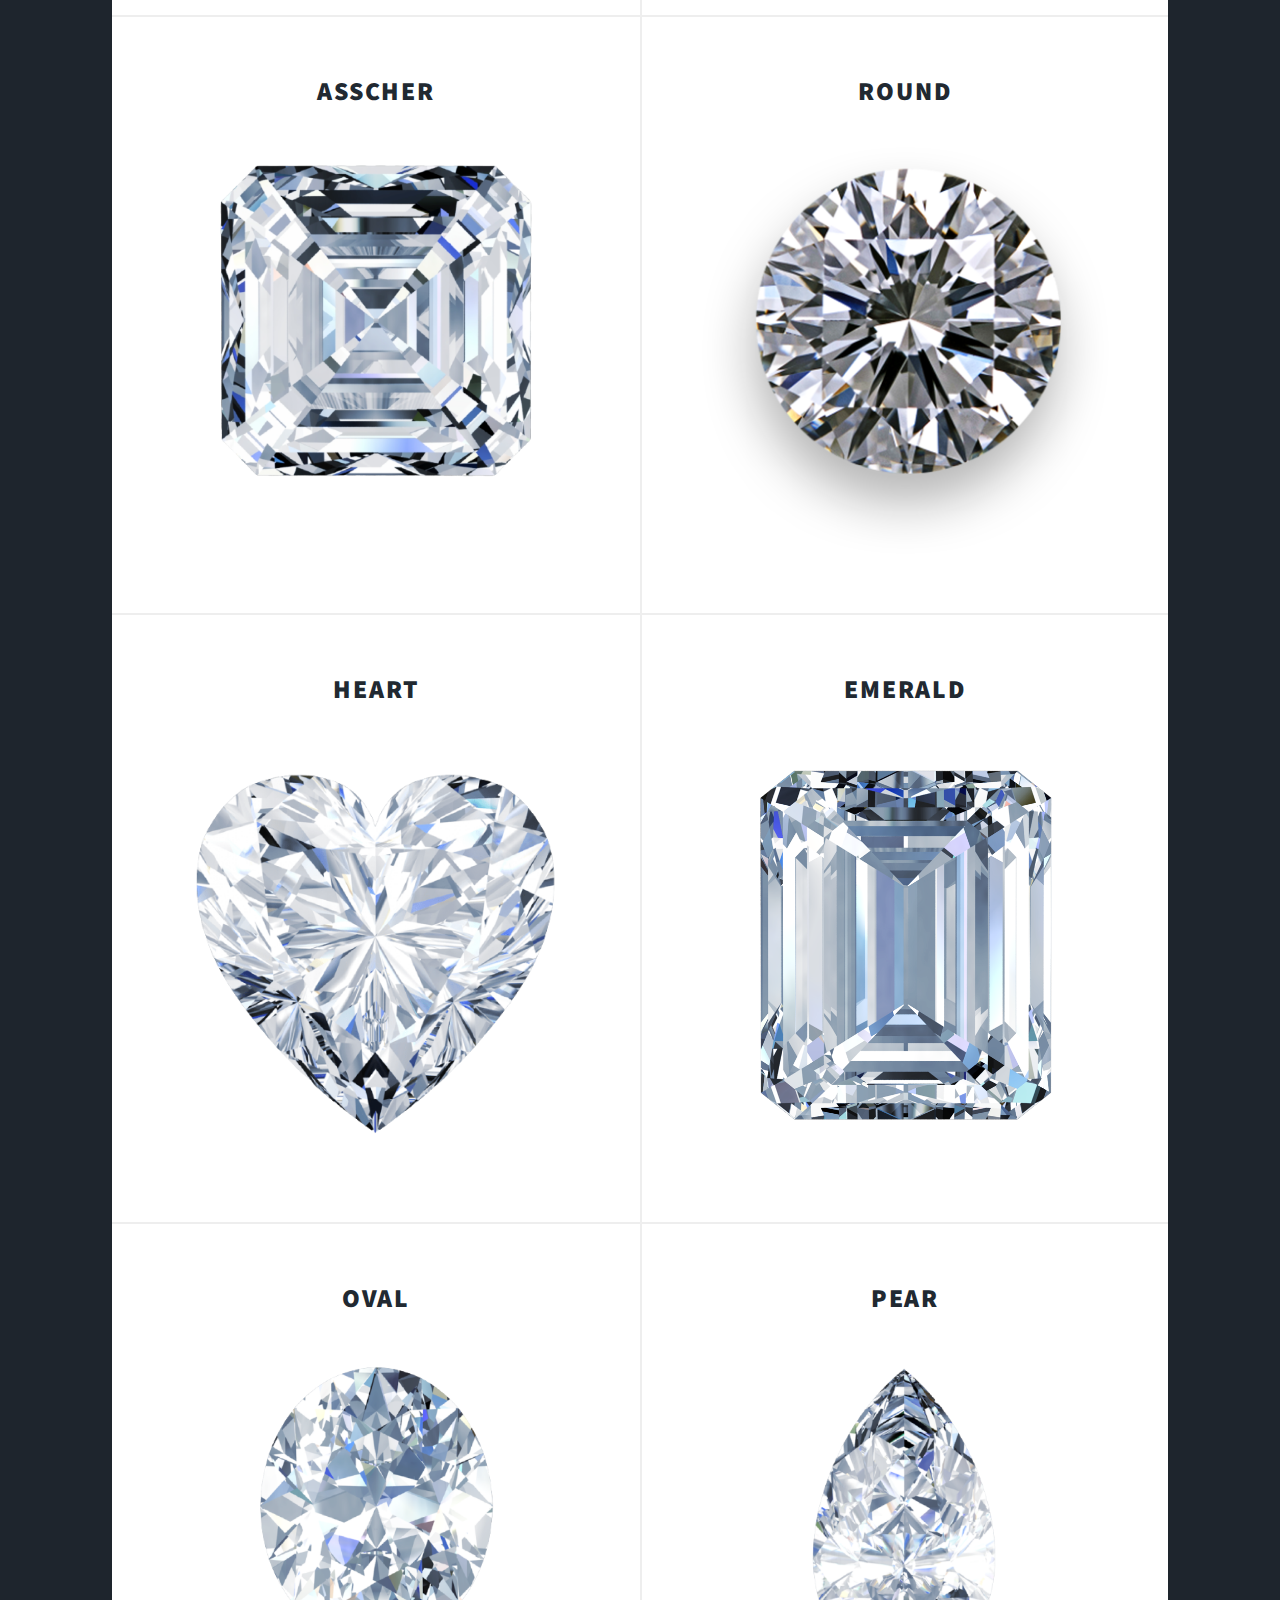
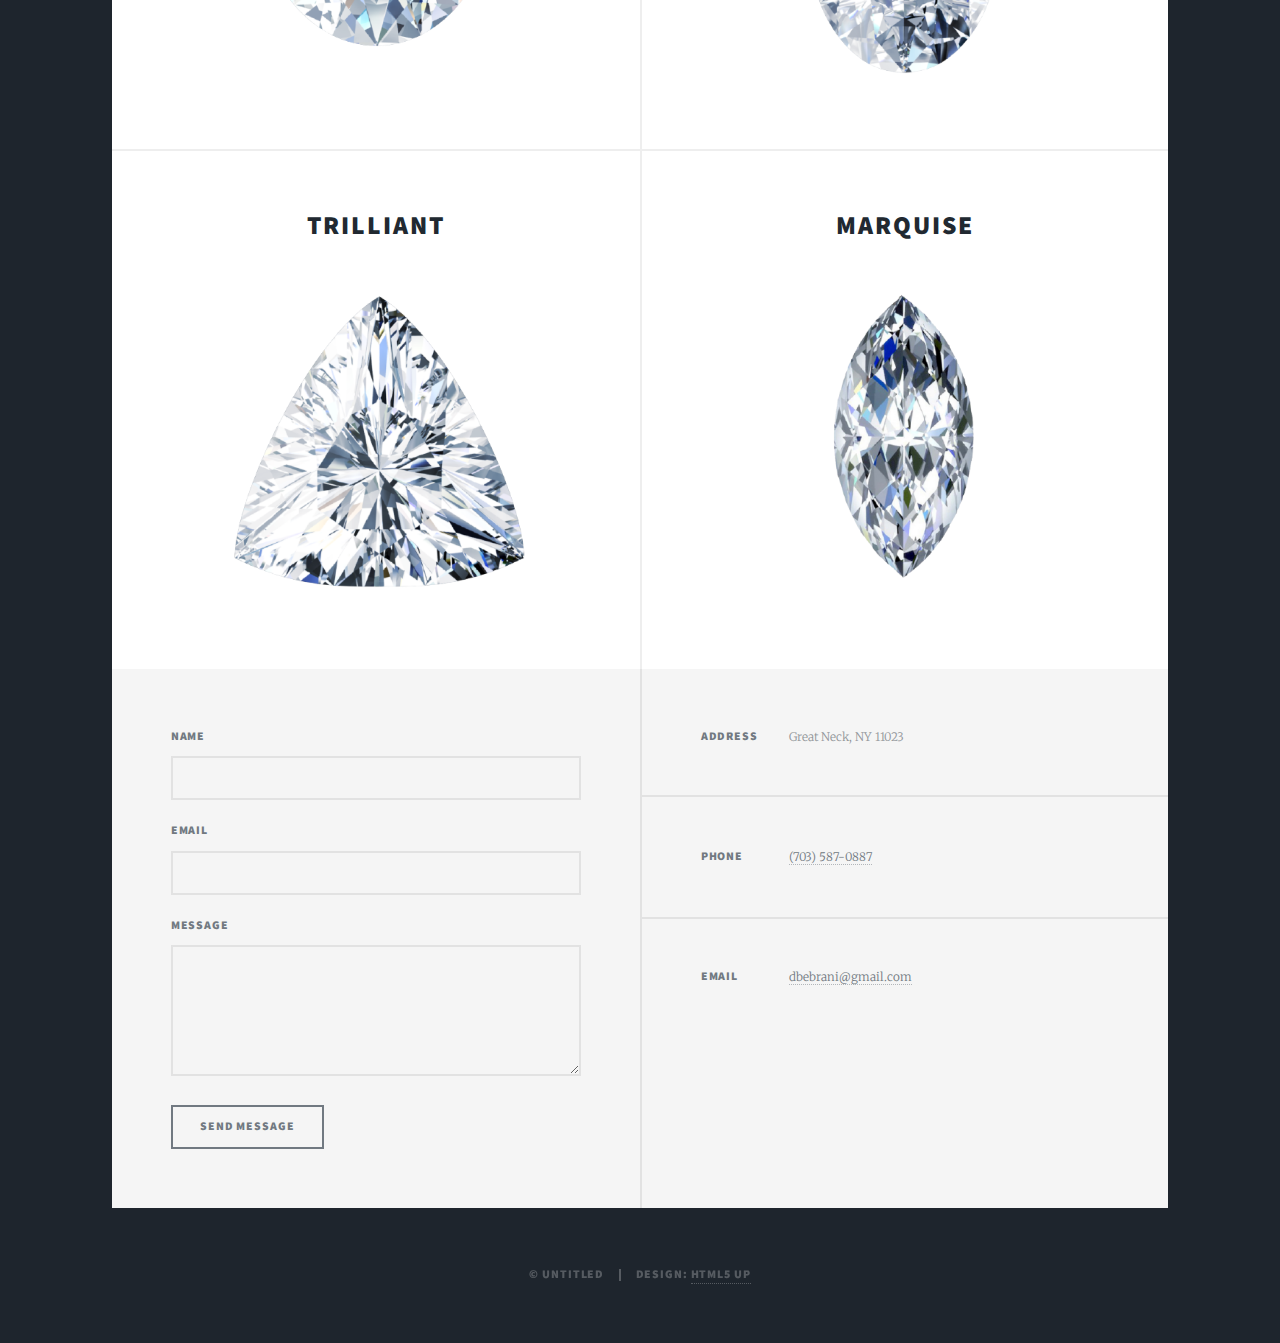
==== commit 6146b697: "address" ====
--- a/index.html
+++ b/index.html
@@ -273,7 +273,7 @@
 						<section class="split contact">
 							<section class="alt">
 								<h3>Address</h3>
-								<p>19 Drury Lane<br />
+								<p>
 								Great Neck, NY 11023</p>
 							</section>
 							<section>
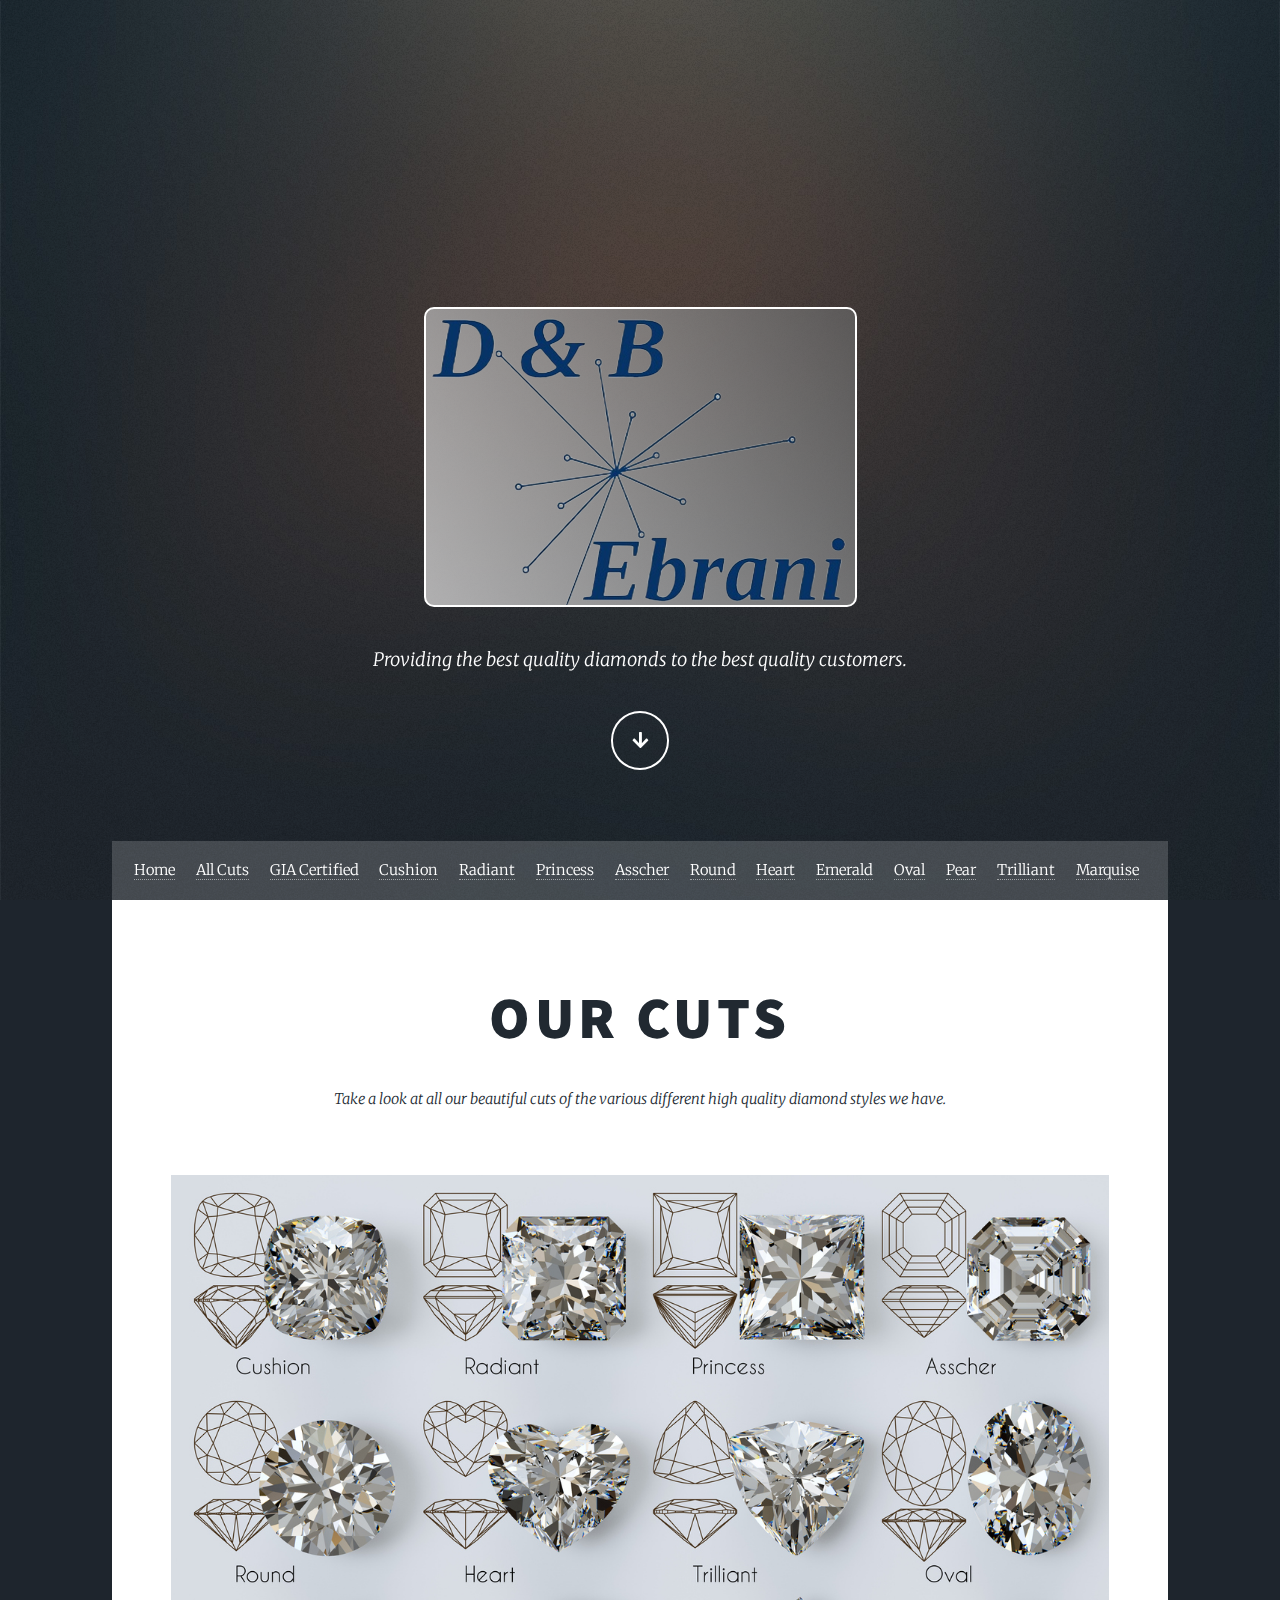
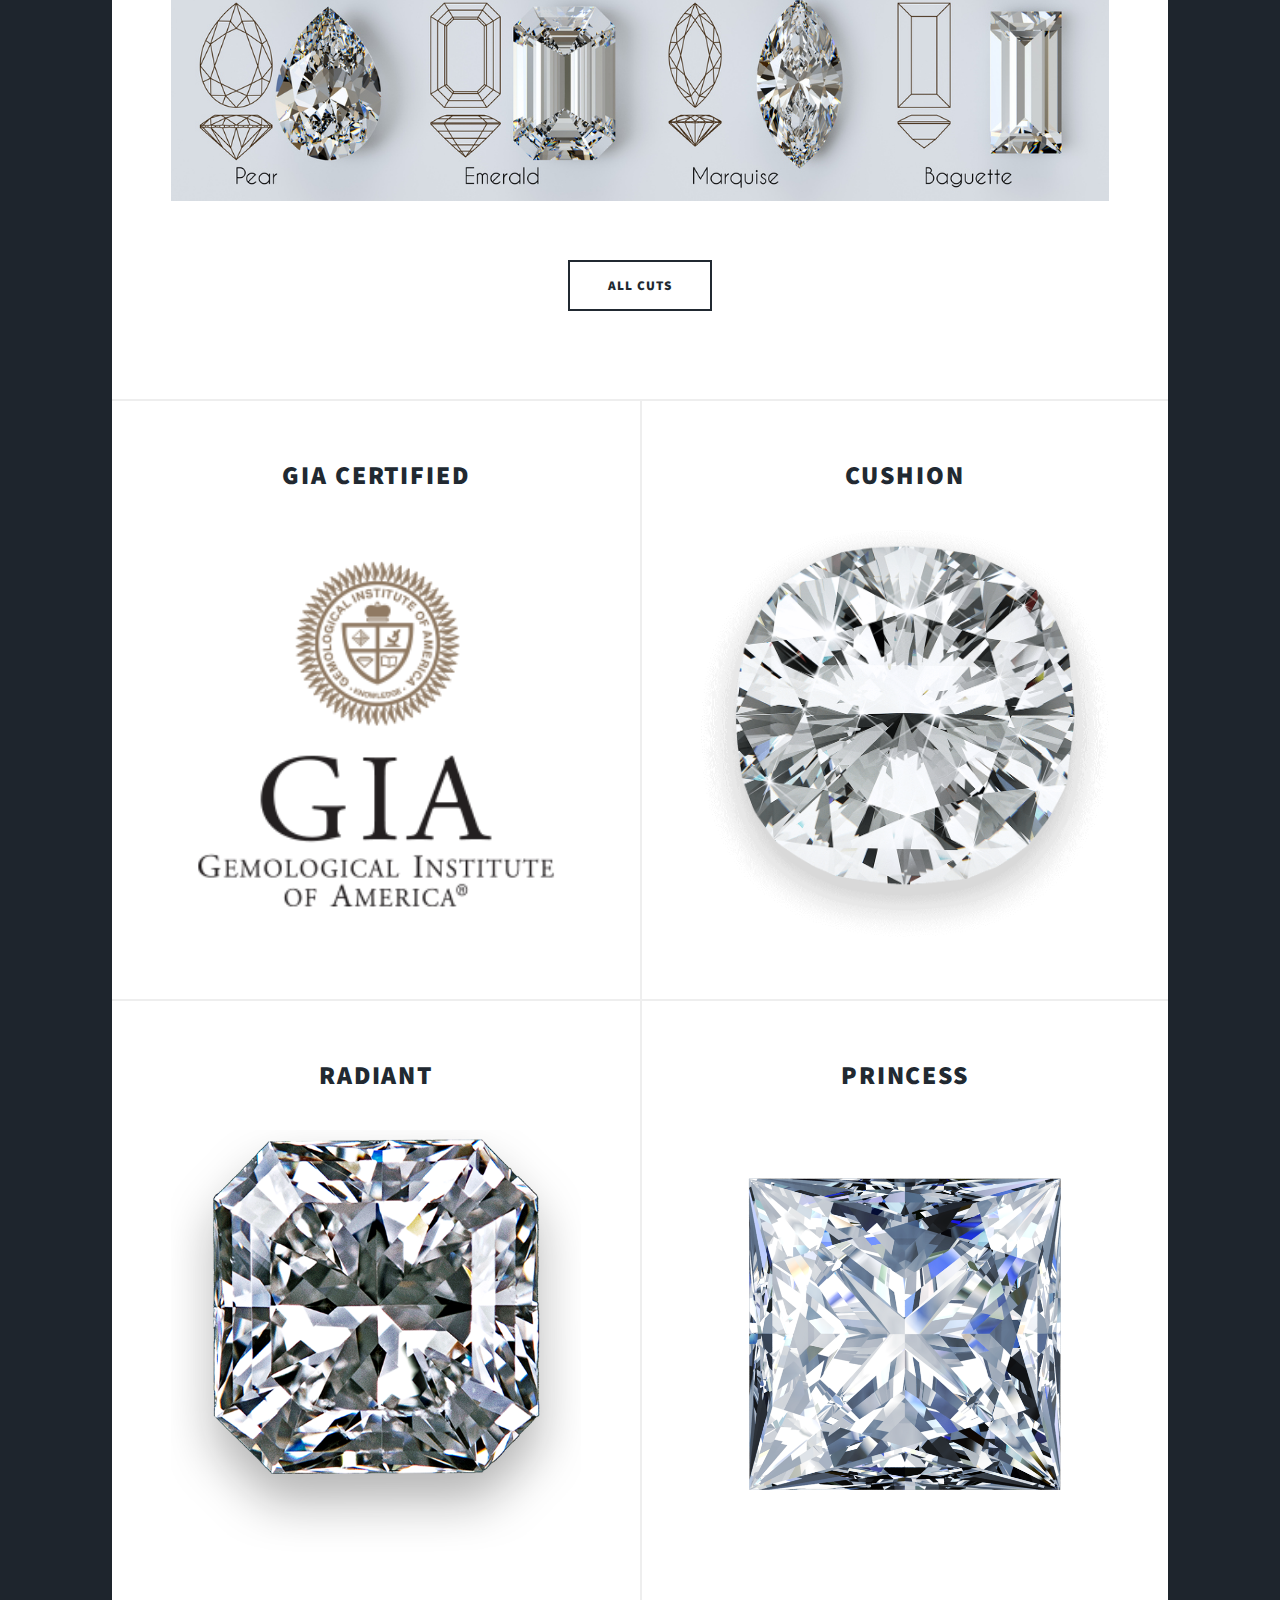
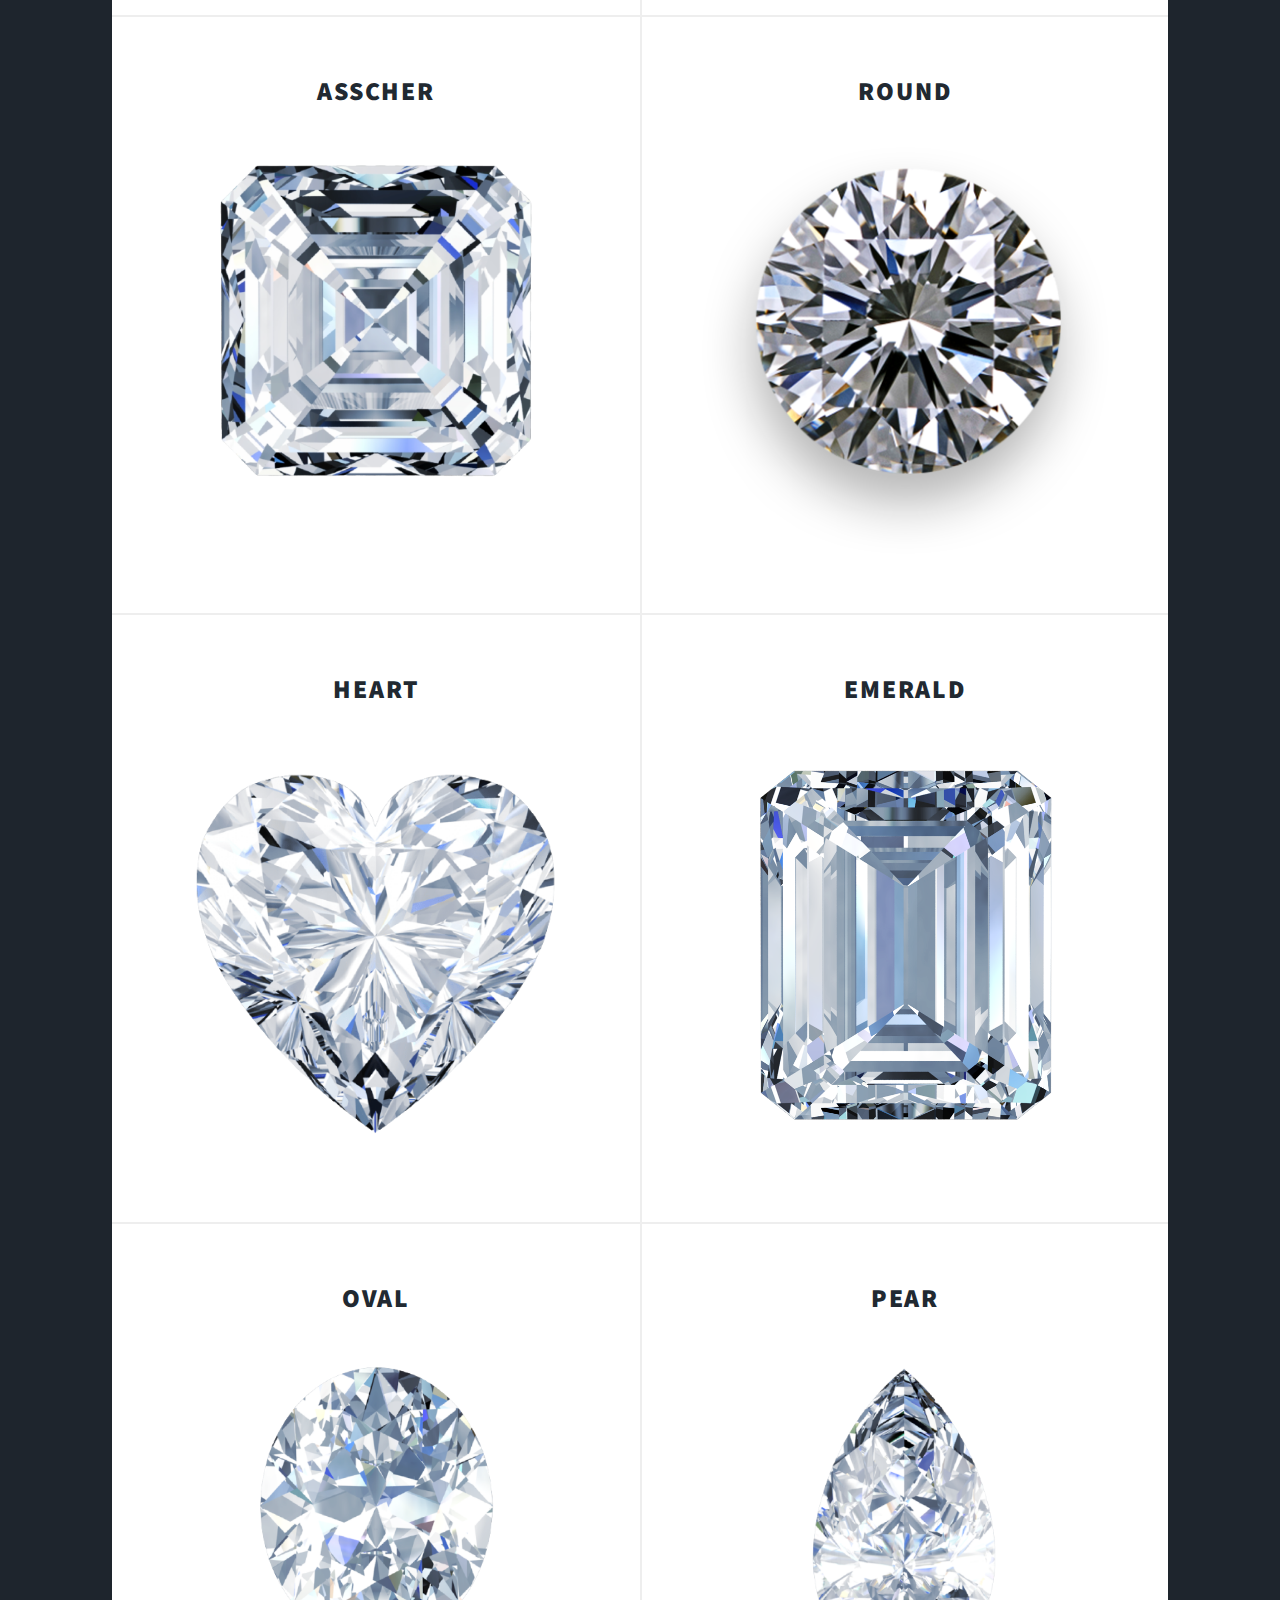
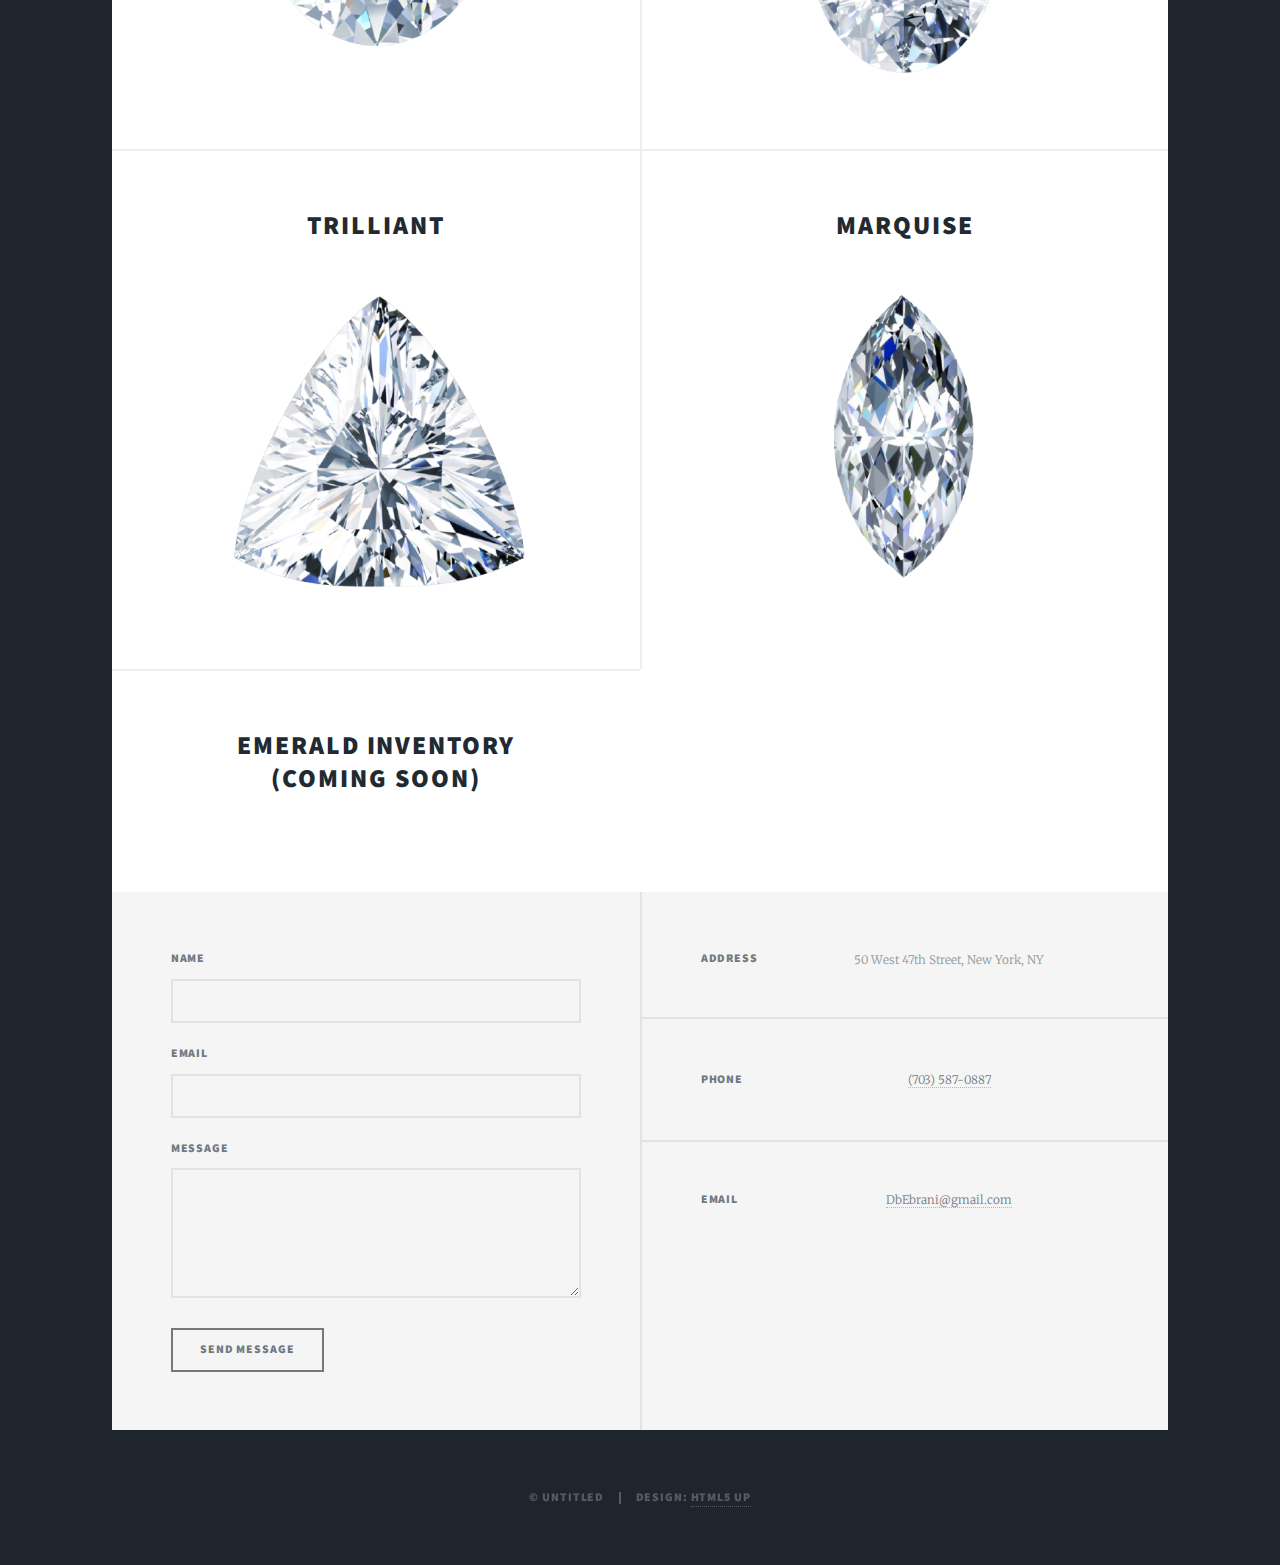
==== commit 27b00cd3: "added about us" ====
--- a/index.html
+++ b/index.html
@@ -43,7 +43,7 @@
 
 				<!-- Header -->
 					<header id="header">
-						<a href="index.html" class="logo">About Us</a>
+						<a href="" class="logo">About Us</a>
 					</header>
 
 				<!-- Nav -->
@@ -228,6 +228,17 @@
 										<li><a href="#" class="button">Full Story</a></li> -->
 									</ul>
 								</article>
+								<article>
+									<header>
+										<!-- <span class="date">April 7, 2017</span> -->
+										<h2><a href="">Emerald Inventory <br>(Coming Soon)</a></h2>
+									</header>
+									<a href="" class="image fit"><img src="images/emerald-05.jpeg" alt="" /></a>
+									<!-- <p>Donec eget ex magna. Interdum et malesuada fames ac ante ipsum primis in faucibus. Pellentesque venenatis dolor imperdiet dolor mattis sagittis magna etiam.</p>
+									<ul class="actions special">
+										<li><a href="#" class="button">Full Story</a></li> -->
+									</ul>
+								</article>
 							</section>
 
 						<!-- Footer -->
@@ -250,7 +261,7 @@
 				<!-- Footer -->
 					<footer id="footer">
 						<section>
-							<form method="post" action="#">
+							<form method="post" action="https://formspree.io/f/mqkwdwwk">
 								<div class="fields">
 									<div class="field">
 										<label for="name">Name</label>
@@ -274,7 +285,7 @@
 							<section class="alt">
 								<h3>Address</h3>
 								<p>
-								Great Neck, NY 11023</p>
+								50 West 47th Street, New York, NY</p>
 							</section>
 							<section>
 								<h3>Phone</h3>
@@ -282,7 +293,7 @@
 							</section>
 							<section>
 								<h3>Email</h3>
-								<p><a href="mailto:dbebrani@gmail.com">dbebrani@gmail.com</a></p>
+								<p><a href="mailto:dbebrani@gmail.com">DbEbrani@gmail.com</a></p>
 							</section>
 							<!-- <section>
 								<h3>Social</h3>
--- a/assets/css/main.css
+++ b/assets/css/main.css
@@ -177,7 +177,8 @@
 	}
 
 	p {
-		text-align: justify;
+		/* text-align: justify; */
+		text-align: center;
 		margin: 0 0 2rem 0;
 	}
 
@@ -323,6 +324,19 @@
 		border-bottom-color: #eeeeee;
 	}
 
+	.bold {
+		font-weight: bold;
+		font-size: 30px;
+	}
+
+	.center-image {
+		text-align: center;
+	}
+
+	.bottom-margin {
+		margin-bottom: 85px;
+    	margin-top: -30px;
+	}
 /* Row */
 
 	.row {
@@ -2589,6 +2603,15 @@
 
 /* Image */
 
+	.flex-about {
+		display: flex;
+		justify-content: space-between;
+	}
+
+	.flex-bio {
+		margin-right: 100px;	
+	}
+
 	.image {
 		border: 0;
 		display: inline-block;
@@ -2645,6 +2668,7 @@
 
 			.image.main img {
 				width: 100%;
+				/* width: 50%; */
 			}
 
 		@media screen and (max-width: 736px) {
@@ -3225,7 +3249,9 @@
 
 	@media only screen and (max-width:440px) {
     .main-logo {
-	background: #5a595b;
+	background: linear-gradient( 
+237deg
+ ,rgb(101 101 101 / 72%),rgb(214 213 213 / 78%));
     border: 2px solid white;
     border-radius: 10px;
     width: 350px;
@@ -3233,7 +3259,9 @@
 }
 @media only screen and (min-width:441px) {
     .main-logo {
-	background: #5a595b;
+	background: linear-gradient( 
+237deg
+ ,rgb(101 101 101 / 72%),rgb(214 213 213 / 78%));
     border: 2px solid white;
     border-radius: 10px;
     }
